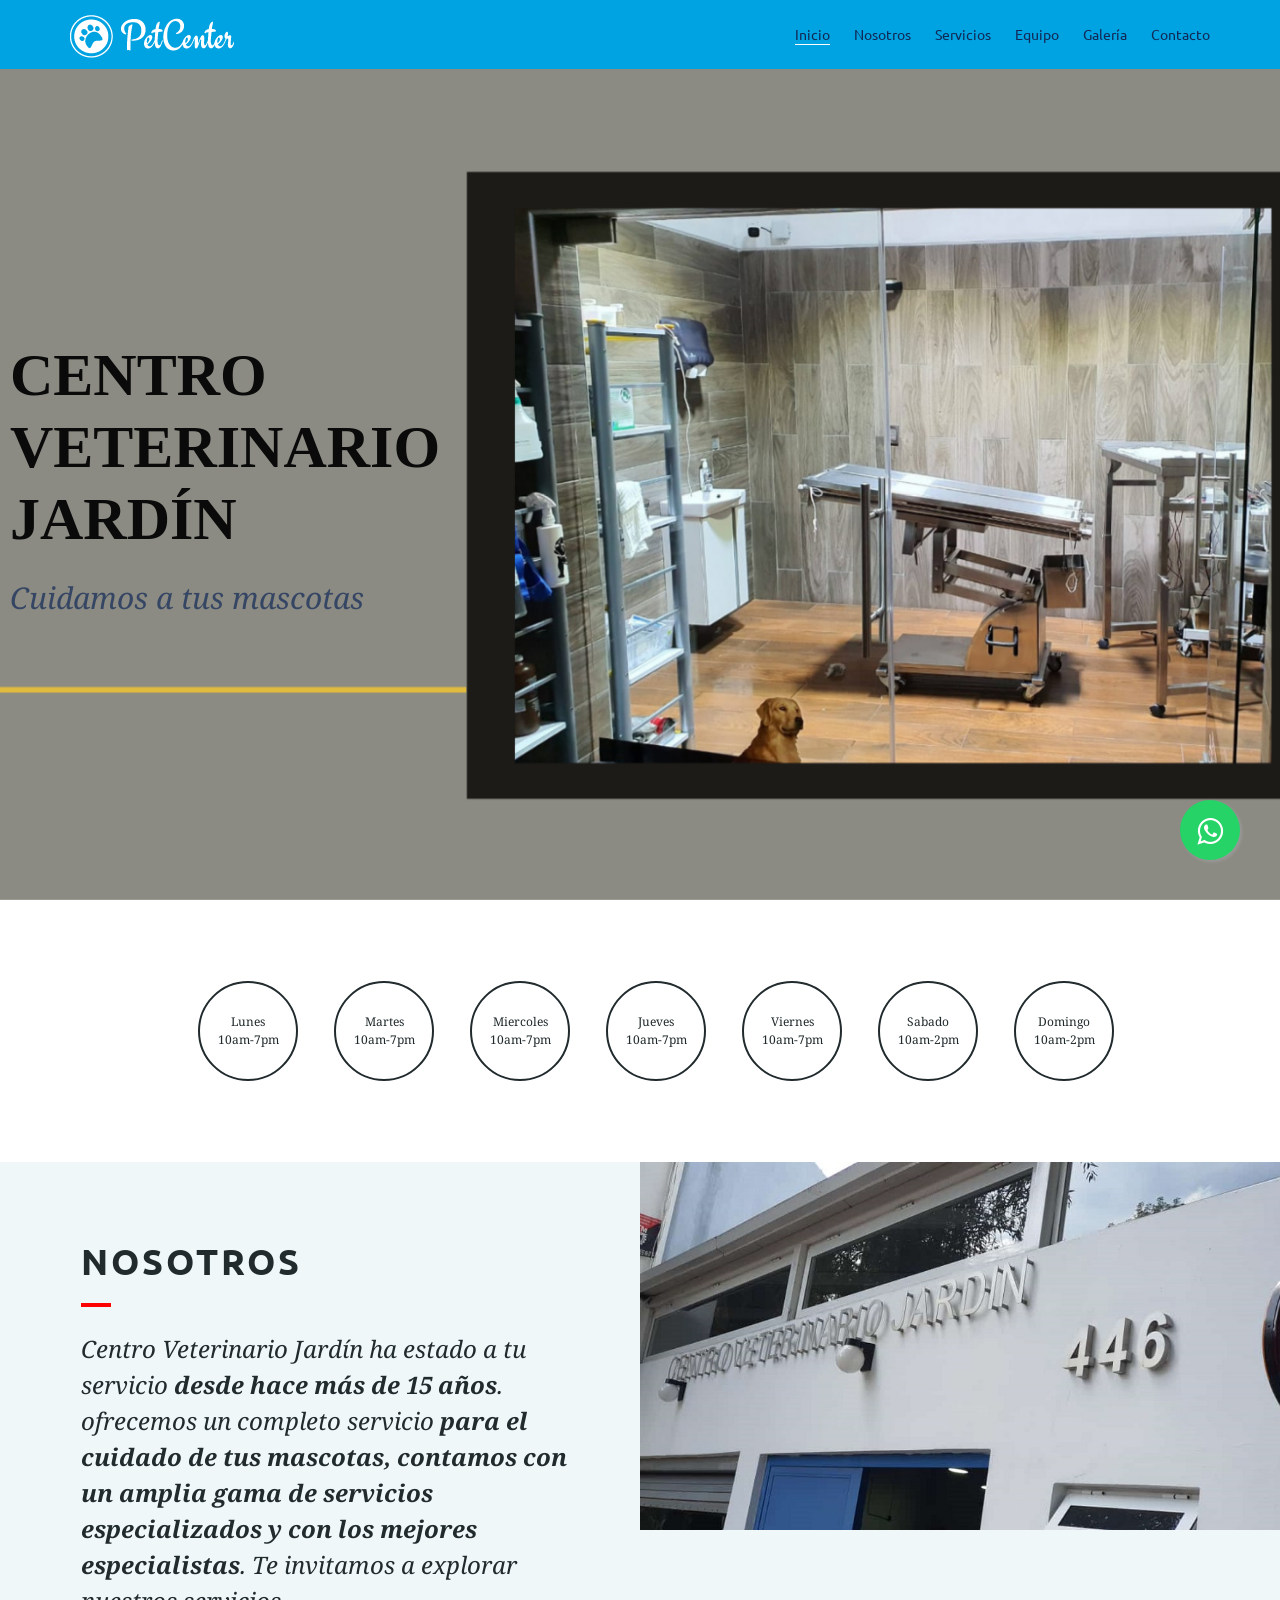
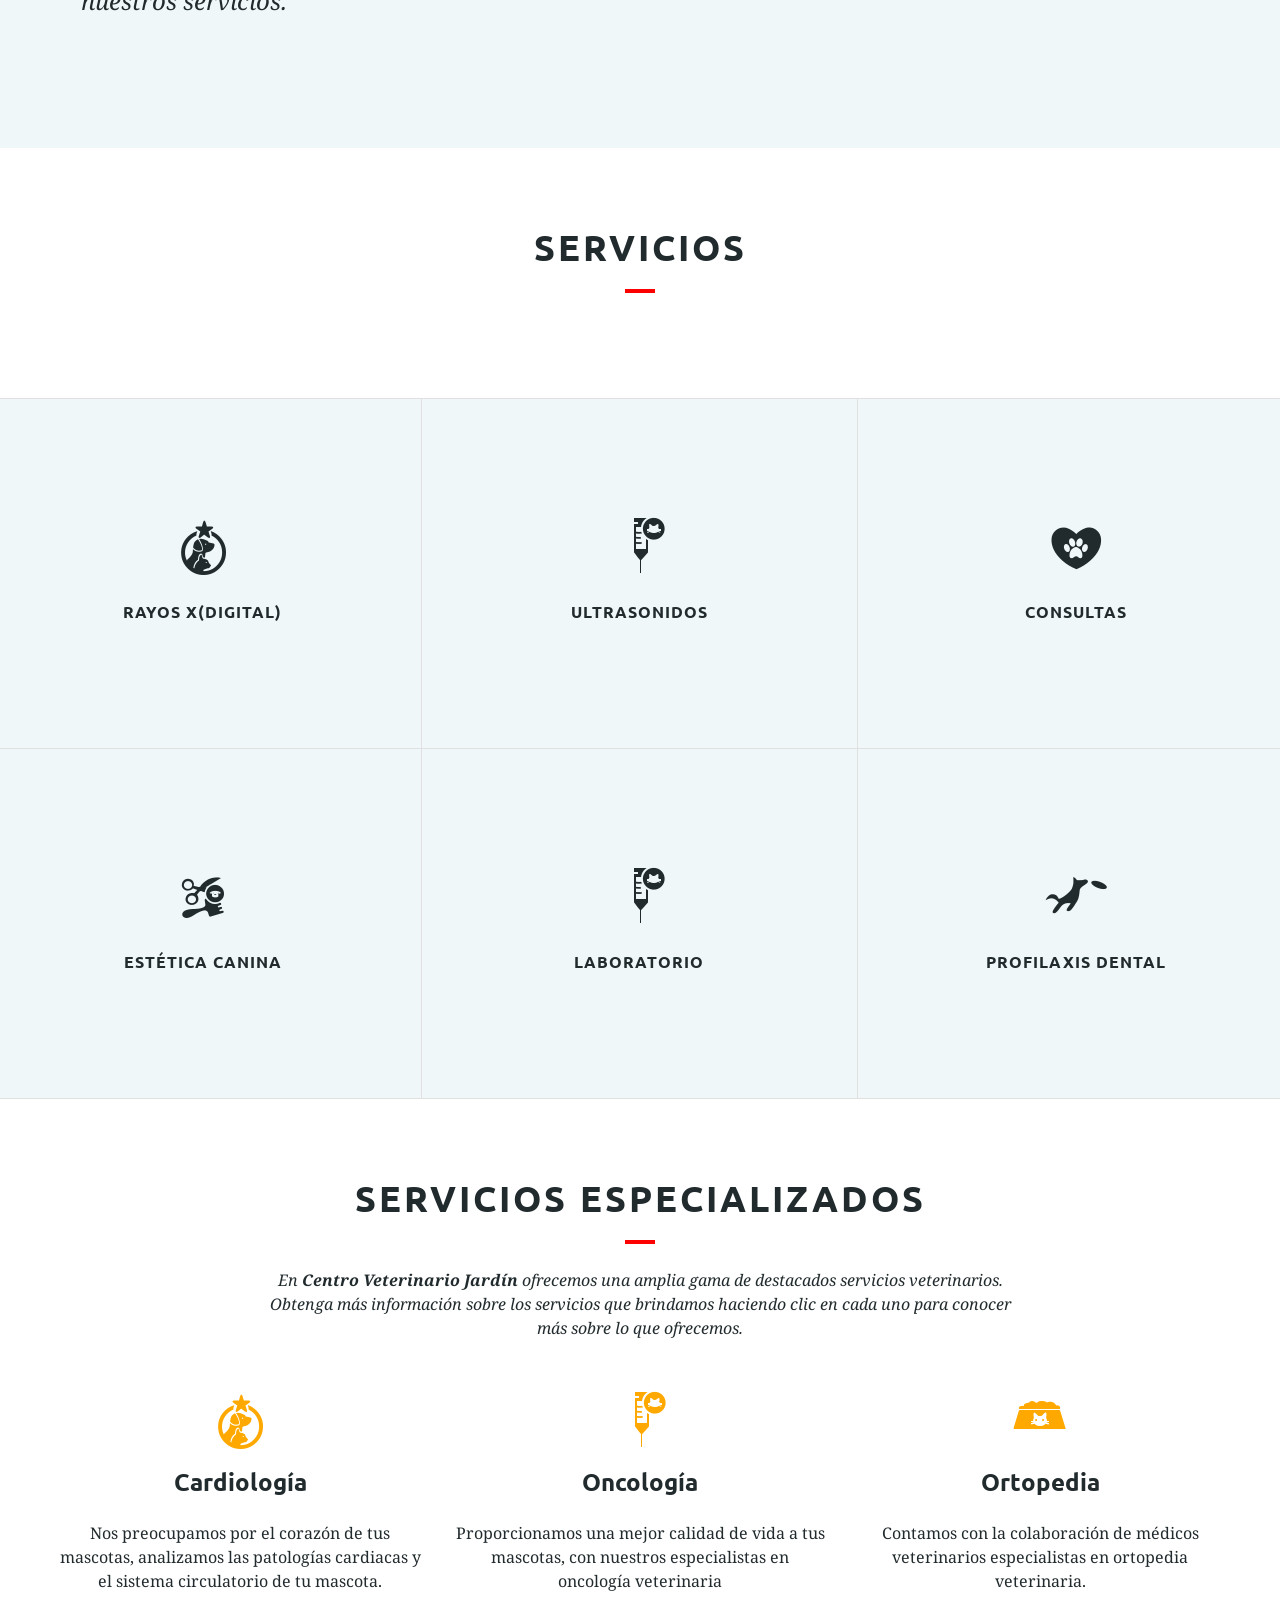
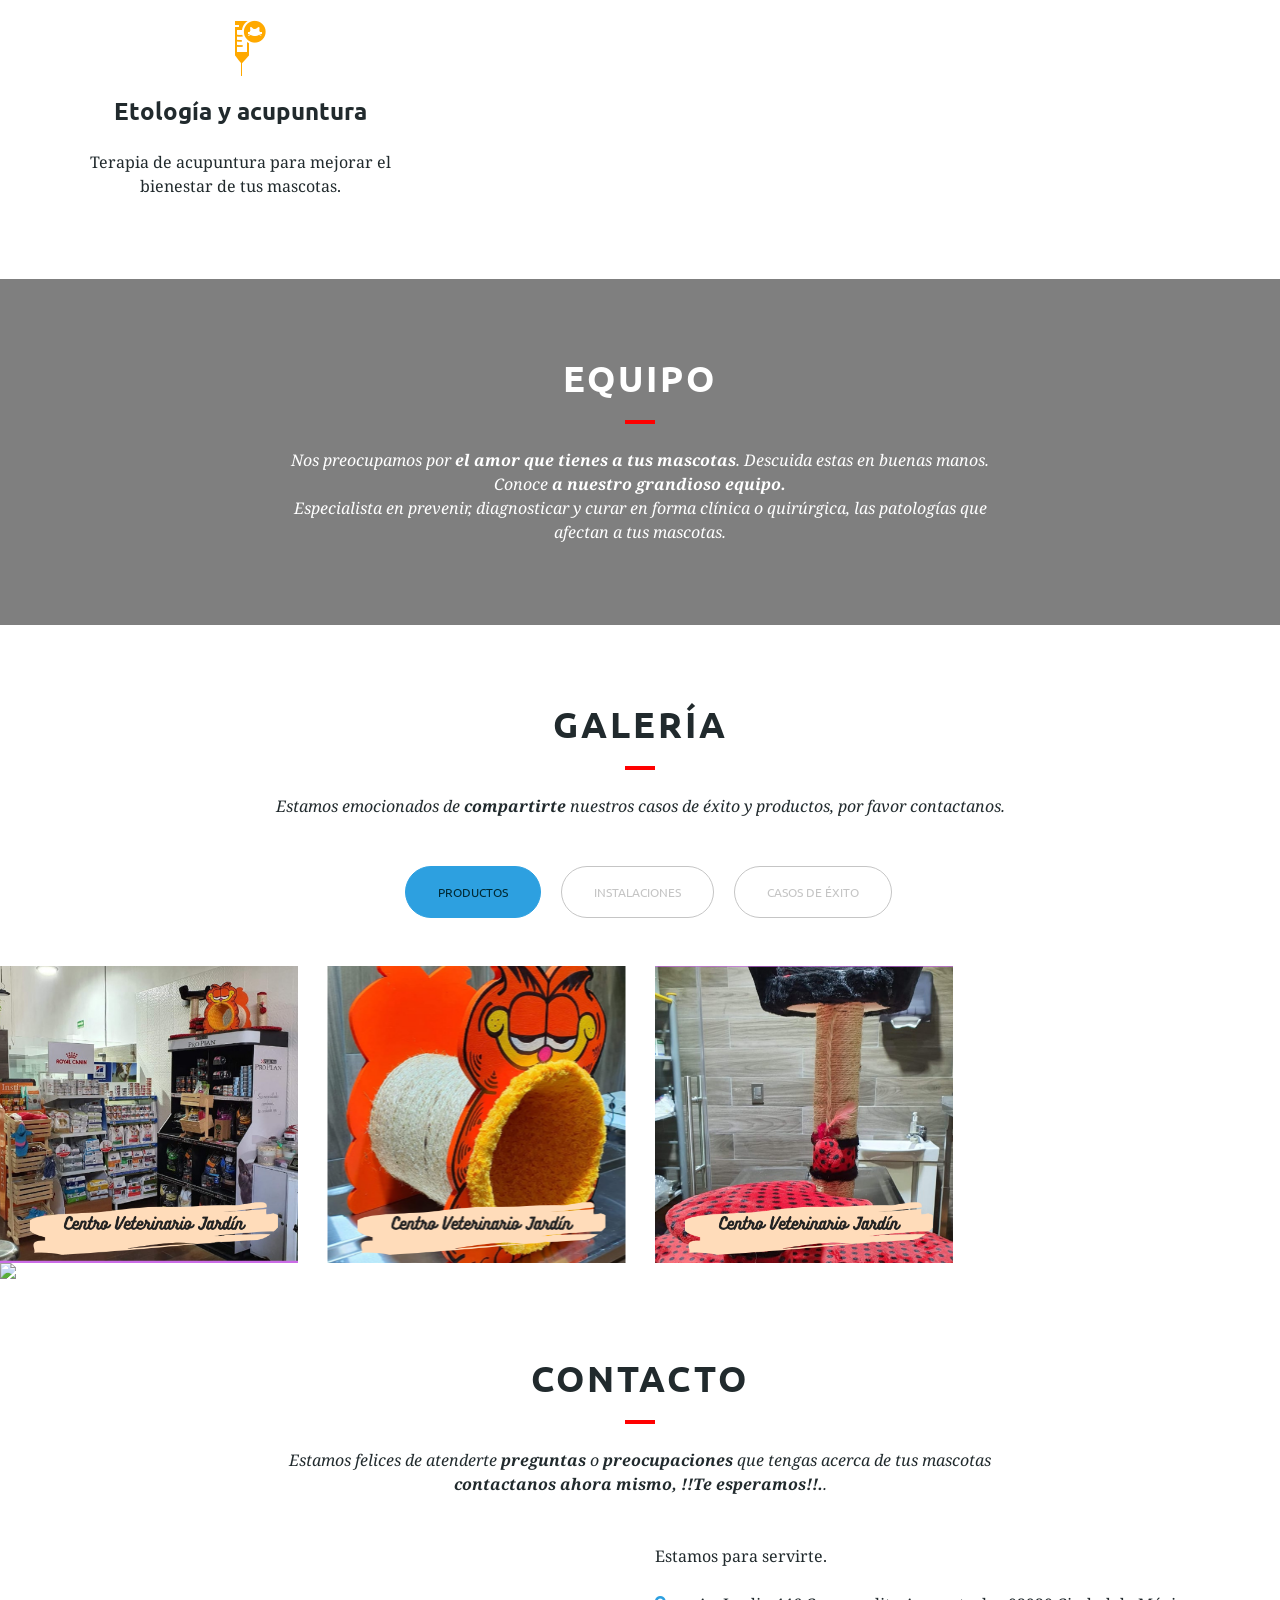
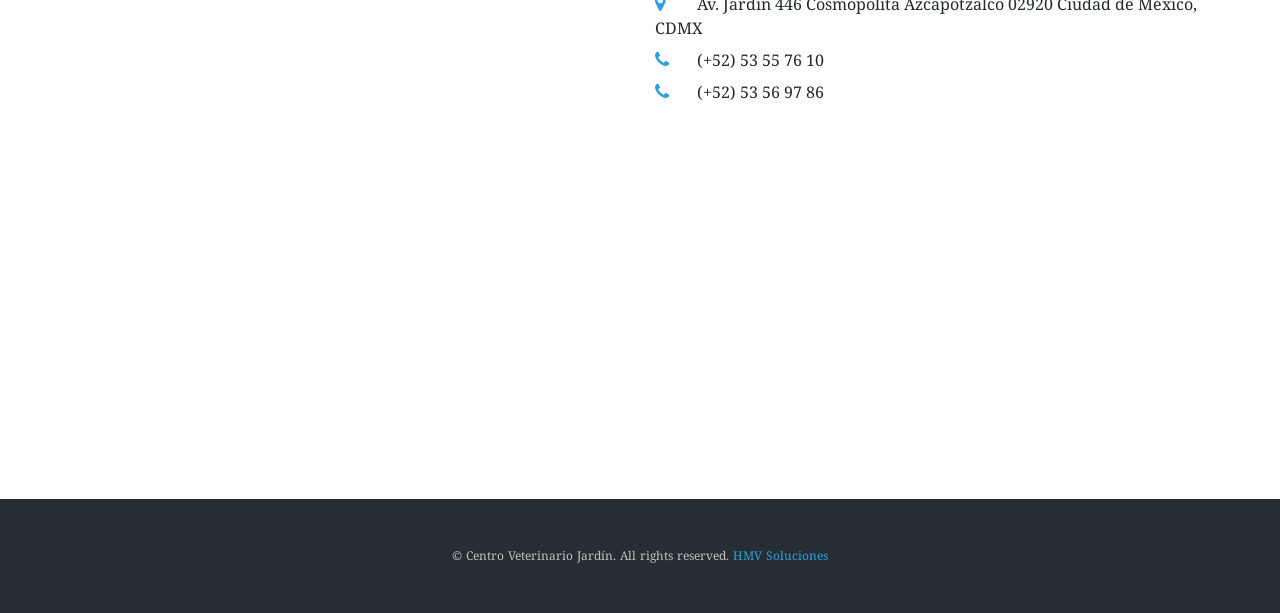
==== index.html @ e228244e "feature" ====
<!DOCTYPE html>
<!--[if lt IE 7 ]><html class="ie ie6" lang="en"> <![endif]-->
<!--[if IE 7 ]><html class="ie ie7" lang="en"> <![endif]-->
<!--[if IE 8 ]><html class="ie ie8" lang="en"> <![endif]-->
<!--[if (gte IE 9)|!(IE)]><!-->
<html lang="es-MX">
<!--<![endif]-->

<head>
  <meta http-equiv="content-type" content="text/html; charset=UTF-8">
  <meta charset="utf-8">

  <title>Centro Veterinario Jard&iacute;n</title>

  <meta name="viewport" content="width=device-width, initial-scale=1.0">

  <!-- HTML5 shim, for IE6-8 support of HTML5 elements -->
  <!--[if lt IE 9]> <script src="http://html5shim.googlecode.com/svn/trunk/html5.js"></script> <![endif]-->

  <link href='http://fonts.googleapis.com/css?family=Ubuntu:300,400,700%7CDroid+Serif:400,400italic,700,700italic'
    rel='stylesheet' type='text/css'>

  <!-- Favicons -->
  <link rel="shortcut icon" href="images/favicon.ico">

  <link rel="stylesheet" href="css/bootstrap/css/bootstrap.min.css" type="text/css" media="all" />
  <link rel="stylesheet" href="http://maxcdn.bootstrapcdn.com/font-awesome/4.2.0/css/font-awesome.min.css">
  <link rel="stylesheet" href="css/flaticons/flaticon.css" type="text/css" media="all" />
  <link rel="stylesheet" href="js/prettyphoto/css/prettyPhoto.css" type="text/css" media="all" />
  <link rel="stylesheet" href="style.css" type="text/css" media="all" />
</head>

<body data-offset="100" data-spy="scroll" data-target=".my-nav">

  <section class="petLoading">
    <div class="spinner">
      <h5>Centro Veterinario Jard&iacute;n Loading...</h5>
      <div class="circle-spinner"></div>
    </div>
  </section>

  <header id="top">

    <nav class="navbar navbar-fixed-top" role="navigation">
      <div class="container">
        <div class="row">
          <div class="col-md-12">

            <div class="navbar-header">
              <button type="button" class="navbar-toggle collapsed" data-toggle="collapse"
                data-target="#collapse-navigation">
                <span class="sr-only">Toggle navigation</span>
                <span class="icon-bar"></span>
                <span class="icon-bar"></span>
                <span class="icon-bar"></span>
              </button>
              <span class="logo"><img class="img-responsive" src="images/logo.png" alt="" /></span>
            </div>

            <div class="my-nav collapse navbar-collapse" id="collapse-navigation">
              <ul class="nav menu-nav">
                <li><a href="#top">Inicio</a></li>
                <li><a href="#about">Nosotros</a></li>
                <li><a href="#services">Servicios</a></li>
                <li><a href="#team-alt">Equipo</a></li>
                <li><a href="#gallery">Galer&iacute;a</a></li>
                <li><a href="#contact">Contacto</a></li>                                
              </ul>

            </div><!-- .navbar-collapse -->

          </div><!-- col-md-12 -->
        </div><!-- row -->
      </div><!-- .container -->
    </nav>



    <div class="bkg-overlay"></div>

    <div id="slides">

      <div class="slides-container">
        <img src="images/slides/slide-1.png" alt="" />
        <img src="images/slides/slide-2.png" alt="" />
        <img src="images/slides/slide-3.png" alt="" />
      </div>

    </div>
    <!--slides-->


    <div class="intro-text container">
      <h1>Centro <br />Veterinario<br /> Jard&iacute;n</h1>
      <p style="font-size: 30px; color: #112957;">Cuidamos a tus mascotas</p>
    </div>

  </header>

  <!--schedule start-->
  <section id="schedule">

    <div class="inner-space stack-2">

      <div class="container">
        <div class="row">
          <div class="col-md-12">

            <ul class="days-open">
              <li class="btn-circle"><span>Lunes <br /> 10am-7pm</span></li>
              <li class="btn-circle"><span>Martes <br /> 10am-7pm</span></li>
              <li class="btn-circle"><span>Miercoles <br /> 10am-7pm</span></li>
              <li class="btn-circle"><span>Jueves <br /> 10am-7pm</span></li>
              <li class="btn-circle"><span>Viernes <br /> 10am-7pm</span></li>
              <li class="btn-circle"><span>Sabado <br /> 10am-2pm</span></li>
              <li class="btn-circle"><span>Domingo <br /> 10am-2pm</span></li>
            </ul>

          </div><!-- col-md-12 -->
        </div><!-- row -->
      </div><!-- container -->

    </div> <!-- inner-space -->

  </section>
  <!--schedule end-->

  <!--about start-->
  <section id="about">

    <div class="row">
      <div class="col-lg-6">

        <div class="about-inner">

          <h2 class="section-title margin-24b">Nosotros</h2>

          <p class="f-italic24 margin-48b">Centro Veterinario Jard&iacute;n ha estado a tu servicio <strong>desde hace m&aacute;s de 15 a&ntilde;os</strong>. ofrecemos un completo servicio
             <strong>para el cuidado de tus mascotas, contamos con un amplia gama de servicios especializados</strong> 
              <strong>y con los mejores especialistas</strong>. Te invitamos a explorar nuestros servicios. </p>

          <p></p>

        </div>
        <!--inner-container-->


      </div><!-- col-lg-6 -->

      <div class="col-lg-6">

        <div class="row">

          <div class="col-md-6 col-lg-12 no-padding">

            <figure class="feature">

              <img class="img-responsive" src="images/features/feature.jpg" alt="" />

            </figure>

          </div>


        </div><!-- row -->

      </div><!-- col-lg-6 -->

    </div><!-- row -->


  </section>
  <!--about end-->

  <!--quote-1 start-->
  <section id="quote-1">

    <div class="container">
      <div class="row">
        <div class="col-md-12">

          <div class="inner-space">

            <h2 class="section-title margin-24b">Servicios</h2>            

          </div> <!-- inner-space -->

        </div><!-- col-md-12 -->
      </div><!-- row -->
    </div><!-- container -->

  </section>
  <!--quote-1 end-->

  <!--services start-->
  <section id="services">

    <div class="row">
      <div class="col-md-4">

        <a href="rayosx-modal.html" data-toggle="modal" data-target="#myModal">

          <div class="service">

            <i class="picons flaticon-pets3"></i>

            <h5>Rayos X(digital)</h5>

            <p class="service-desc">Examen no invasivo que nos ayuda a diagnosticar mejor a tu mascota.</p>

          </div>
        </a>



      </div><!-- col-md-4 -->

      <div class="col-md-4">
        

        <a href="ultrasonidos-modal.html" data-toggle="modal" data-target="#myModal">
          <div class="service">

            <i class="picons flaticon-syringe18"></i>

            <h5>Ultrasonidos</h5>

            <p class="service-desc">Disagnosticamos a tus mascotas con equipo de alta calidad.</p>

          </div>
        </a>

        

      </div><!-- col-md-4 -->

      <div class="col-md-4">
        
        <a href="consultas-modal.html" data-toggle="modal" data-target="#myModal">
          <div class="service">

            <i class="picons flaticon-love42"></i>

            <h5>Consultas</h5>

            <p class="service-desc">Te asesoramos en el cuidado, nutrici&oacute;n y patolog&iacute;as de tu mascota.</p>

          </div>
          </a>
        

      </div><!-- col-md-4 -->

    </div><!-- row -->

    <div class="row">
      <div class="col-md-4">        

        <a href="estetica-modal.html" data-toggle="modal" data-target="#myModal">
          <div class="service">

            <i class="picons flaticon-comb12"></i>

            <h5>Est&eacute;tica Canina</h5>

            <p class="service-desc">Somos la mejor opci&oacute;n de dise&ntilde;o de imagen, belleza, higiene, salud para tus mascotas.</p>

          </div>        
        </a>
      </div><!-- col-md-4 -->

      <div class="col-md-4">        

        <a href="laboratorio-modal.html" data-toggle="modal" data-target="#myModal">
          <div class="service">

            <i class="picons flaticon-syringe18"></i>

            <h5>Laboratorio</h5>

            <p class="service-desc">Estudios de laboratorio disponibles para tu mascota.</p>

          </div>

        </a>

      </div><!-- col-md-4 -->

      <div class="col-md-4">        

        <a href="profilaxis-modal.html" data-toggle="modal" data-target="#myModal">
          <div class="service">

            <i class="picons flaticon-dog33"></i>

            <h5>Profilaxis dental</h5>

            <p class="service-desc">Atenci&oacute;n especializada para los dientes de tus.</p>

          </div>
        </a>

      </div><!-- col-md-4 -->

    </div><!-- row -->


  </section>
  <!--services end-->

  <!--services start-->
  <section id="services-alt2">

    <div class="inner-space">

      <div class="container">

        <div class="row">
          <div class="col-md-8 col-md-offset-2">

            <h2 class="section-title margin-24b">Servicios especializados</h2>

            <div class="section-heading-text margin-24b">
              En <strong>Centro Veterinario Jard&iacute;n</strong> ofrecemos una amplia gama 
              de destacados servicios veterinarios. Obtenga más información sobre los servicios que brindamos haciendo
               clic en cada uno para conocer más sobre lo que ofrecemos.                
          </div><!-- col-md-8 -->
        </div><!-- row -->

        <div class="row">

          <div class="col-md-4">

            <div class="service-alt margin-24t">

              <i class="picons flaticon-pets3"></i>

              <h4>Cardiolog&iacute;a</h4>

              <p>Nos preocupamos por el coraz&oacute;n de tus mascotas, analizamos las patolog&iacute;as cardiacas y el sistema circulatorio de tu mascota.</p>
              
            </div><!-- services-alt -->

          </div><!-- col-md-4 -->

          <div class="col-md-4">

            <div class="service-alt margin-24t">

              <i class="picons flaticon-syringe18"></i>

              <h4>Oncolog&iacute;a</h4>

              <p>Proporcionamos una mejor calidad de vida a tus mascotas, con nuestros especialistas en oncolog&iacute;a veterinaria</p>


            </div><!-- services-alt -->

          </div><!-- col-md-4 -->

          <div class="col-md-4">

            <div class="service-alt margin-24t">

              <i class="picons flaticon-cat44"></i>

              <h4>Ortopedia</h4>

              <p>Contamos con la colaboraci&oacute;n de m&eacute;dicos veterinarios especialistas en ortopedia veterinaria.</p>

              
            </div><!-- services-alt -->

          </div><!-- col-md-4 -->
          <div class="col-md-4">

            <div class="service-alt margin-24t">

              <i class="picons flaticon-syringe18"></i>

              <h4>Etolog&iacute;a y acupuntura</h4>

              <p>Terapia de acupuntura para mejorar el bienestar de tus mascotas. </p>

            </div><!-- services-alt -->

          </div><!-- col-md-4 -->

        </div><!-- row -->
        


      </div><!-- container -->

    </div>
    <!--inner-space-->

  </section>
  <!--services-alt2 end-->

  <!--team-alt start-->
  <section id="team-alt" class="parallax">

    <div class="inner-space stack-2">

      <div class="container">

        <div class="row">
          <div class="col-md-8 col-md-offset-2">

            <h2 class="section-title margin-24b">Equipo</h2>

            <div class="section-heading-text">
              Nos preocupamos por <strong>el amor que tienes a tus mascotas</strong>. Descuida
              estas en buenas manos. Conoce <strong>a nuestro grandioso equipo.</strong>
              <br />
              Especialista en prevenir, diagnosticar y curar en forma cl&iacute;nica o quir&uacute;rgica, 
              las patolog&iacute;as que afectan a tus mascotas.
            </div>


          </div><!-- col-md-8 -->
        </div><!-- row -->        
      </div>
      <!--container-->

    </div>
    <!--inner-space-->

  </section>
  <!--team-alt end-->

  <!--gallery start-->
  <section id="gallery">

    <div class="inner-space-top">

      <div class="container">

        <div class="row">
          <div class="col-md-8 col-md-offset-2">

            <h2 class="section-title margin-24b">Galer&iacute;a</h2>

            <div class="section-heading-text">Estamos emocionados de <strong> compartirte </strong>
              nuestros casos de éxito y productos, por favor contactanos.</div>

          </div><!-- col-md-8 -->
        </div><!-- row -->

      </div><!-- container -->

    </div> <!-- inner-space -->

    <div class="portfolio-holder">
      <ul id="portfolio-filter">
        <li><a id="galleryProducts" class="btn-round current" href="#" data-filter=".productos">Productos</a></li>
        <li><a class="btn-round" href="#" data-filter=".instalaciones">Instalaciones</a></li>
        <li><a class="btn-round" href="#" data-filter=".casosExito">Casos de &eacute;xito</a></li>
      </ul>

      <ul id="portfolio-items" class="row">

        <li class="portfolio-item col-xs-6 col-sm-3 instalaciones">
          <figure class="portfolio-img">
            <a href="images/gallery/instalaciones/img1.png" class="lightbox" data-rel="prettyPhoto[gallery]">
              <div class="portfolio-overlay">
                <div class="portfolio-holder valign">
                  <i class="fa fa-eye"></i>
                  <h5>Instalaciones</h5>
                </div>
              </div>
            </a>
            <img class="img-responsive" src="images/gallery/instalaciones/img1.png" alt="" />
          </figure>
        </li>
        <li class="portfolio-item col-xs-6 col-sm-3 instalaciones">
          <figure class="portfolio-img">
            <a href="images/gallery/instalaciones/img2.png" class="lightbox" data-rel="prettyPhoto[gallery]">
              <div class="portfolio-overlay">
                <div class="portfolio-holder valign">
                  <i class="fa fa-eye"></i>
                  <h5>Instalaciones</h5>
                </div>
              </div>
            </a>
            <img class="img-responsive" src="images/gallery/instalaciones/img2.png" alt="" />
          </figure>
        </li>
        <li class="portfolio-item col-xs-6 col-sm-3 instalaciones">
          <figure class="portfolio-img">
            <a href="images/gallery/instalaciones/img3.png" class="lightbox" data-rel="prettyPhoto[gallery]">
              <div class="portfolio-overlay">
                <div class="portfolio-holder valign">
                  <i class="fa fa-eye"></i>
                  <h5>Instalaciones</h5>
                </div>
              </div>
            </a>
            <img class="img-responsive" src="images/gallery/instalaciones/img3.png" alt="" />
          </figure>
        </li>
        <li class="portfolio-item col-xs-6 col-sm-3 instalaciones">
          <figure class="portfolio-img">
            <a href="images/gallery/instalaciones/img4.png" class="lightbox" data-rel="prettyPhoto[gallery]">
              <div class="portfolio-overlay">
                <div class="portfolio-holder valign">
                  <i class="fa fa-eye"></i>
                  <h5>Instalaciones</h5>
                </div>
              </div>
            </a>
            <img class="img-responsive" src="images/gallery/instalaciones/img4.png" alt="" />
          </figure>
        </li>

        <li class="portfolio-item col-xs-6 col-sm-3 casosExito">
          <figure class="portfolio-img">
            <a href="images/gallery/instalaciones/img1.png" class="lightbox" data-rel="prettyPhoto[gallery]">
              <div class="portfolio-overlay">
                <div class="portfolio-holder valign">
                  <i class="fa fa-eye"></i>
                  <h5>Instalaciones</h5>
                </div>
              </div>
            </a>
            <img class="img-responsive" src="images/gallery/casosExito/img1.png" alt="" />
          </figure>
        </li>
        <li class="portfolio-item col-xs-6 col-sm-3 casosExito">
          <figure class="portfolio-img">
            <a href="images/gallery/instalaciones/img2.png" class="lightbox" data-rel="prettyPhoto[gallery]">
              <div class="portfolio-overlay">
                <div class="portfolio-holder valign">
                  <i class="fa fa-eye"></i>
                  <h5>Instalaciones</h5>
                </div>
              </div>
            </a>
            <img class="img-responsive" src="images/gallery/casosExito/img2.png" alt="" />
          </figure>
        </li>
        <li class="portfolio-item col-xs-6 col-sm-3 casosExito">
          <figure class="portfolio-img">
            <a href="images/gallery/instalaciones/img3.png" class="lightbox" data-rel="prettyPhoto[gallery]">
              <div class="portfolio-overlay">
                <div class="portfolio-holder valign">
                  <i class="fa fa-eye"></i>
                  <h5>Instalaciones</h5>
                </div>
              </div>
            </a>
            <img class="img-responsive" src="images/gallery/casosExito/img3.png" alt="" />
          </figure>
        </li>

        <li class="portfolio-item col-xs-6 col-sm-3 productos">
          <figure class="portfolio-img">
            <a href="images/gallery/productos/producto1.png" class="lightbox" data-rel="prettyPhoto[gallery]">
              <div class="portfolio-overlay">
                <div class="portfolio-holder valign">
                  <i class="fa fa-eye"></i>
                  <h5>Instalaciones</h5>
                </div>
              </div>
            </a>
            <img class="img-responsive" src="images/gallery/productos/producto1.png" alt="" />
          </figure>
        </li>
        <li class="portfolio-item col-xs-6 col-sm-3 productos">
          <figure class="portfolio-img">
            <a href="images/gallery/productos/producto2.png" class="lightbox" data-rel="prettyPhoto[gallery]">
              <div class="portfolio-overlay">
                <div class="portfolio-holder valign">
                  <i class="fa fa-eye"></i>
                  <h5>Instalaciones</h5>
                </div>
              </div>
            </a>
            <img class="img-responsive" src="images/gallery/productos/producto2.png" alt="" />
          </figure>
        </li>
        <li class="portfolio-item col-xs-6 col-sm-3 productos">
          <figure class="portfolio-img">
            <a href="images/gallery/productos/producto3.png" class="lightbox" data-rel="prettyPhoto[gallery]">
              <div class="portfolio-overlay">
                <div class="portfolio-holder valign">
                  <i class="fa fa-eye"></i>
                  <h5>Instalaciones</h5>
                </div>
              </div>
            </a>
            <img class="img-responsive" src="images/gallery/productos/producto3.png" alt="" />
          </figure>
        </li>
        

      </ul>
      <!--end .portfolio-items-->
    </div>
    <!--end portfolio-holder-->

  </section>
  <!--gallery end-->
  <div class="row">
    <div class="col-md-12">
      <img class="img-responsive" src="images/gallery/marcas.png"/>
    </div>    
  </div>
 
  <!--contact start-->
  <section id="contact">

    <div class="inner-space">

      <div class="container">

        <div class="row">
          <div class="col-md-8 col-md-offset-2">

            <h2 class="section-title margin-24b">Contacto</h2>

            <div class="section-heading-text">Estamos felices de atenderte <strong>preguntas</strong> o
              <strong>preocupaciones</strong> que tengas acerca de tus mascotas <strong>contactanos ahora mismo, !!Te esperamos!!.</strong>.</div>

          </div><!-- col-md-8 -->
        </div><!-- row -->

        <div class="row">

          <div class="col-sm-6 margin-48t">

            <div class="gmaps-widget margin-24b">

              <iframe height="450" src="https://www.google.com/maps/embed?pb=!1m18!1m12!1m3!1d3761.603712434571!2d-99.15926182623544!3d19.47264547272423!2m3!1f0!2f0!3f0!3m2!1i1024!2i768!4f13.1!3m3!1m2!1s0x85d1f8f127b39173%3A0x2420c76dc76a94ab!2sAv.%20Jardin%20446%2C%20Cosmopolita%2C%20Azcapotzalco%2C%2002920%20Ciudad%20de%20M%C3%A9xico%2C%20CDMX!5e0!3m2!1ses!2smx!4v1613679943267!5m2!1ses!2smx" width="600" height="450" frameborder="0" style="border:0;" allowfullscreen="" aria-hidden="false" tabindex="0"></iframe>
              <!--<iframe height="450"
                src="https://maps.google.com/maps?f=q&amp;source=s_q&amp;hl=ro&amp;geocode=&amp;q=New+York,+NY,+United+States&amp;aq=3&amp;oq=New+York+&amp;sll=40.765982,-73.974037&amp;sspn=0.104791,0.264187&amp;ie=UTF8&amp;hq=&amp;hnear=New+York,+Manhattan,+New+York&amp;ll=40.714353,-74.005973&amp;spn=0.013109,0.033023&amp;t=m&amp;z=14&amp;output=embed"></iframe>

              -->
            </div>            

          </div><!-- col-sm-6 -->


          <div class="col-sm-6 margin-48t">

            <div id="contact-form-holder">
              <p>Estamos para servirte.</p>

            <ul class="contact-info">
              <li><i class="fa fa-map-marker"></i> Av. Jardin 446 Cosmopolita Azcapotzalco 02920 Ciudad de México, CDMX</li>
              <li><i class="fa fa-phone"></i> (+52) 53 55 76 10 </li>
              <li><i class="fa fa-phone"></i> (+52) 53 56 97 86 </li>
            </ul>
            </div><!-- contact-form-holder-->

            <div id="output-contact"></div>

          </div><!-- col-sm-6 -->

        </div><!-- row -->


      </div><!-- container -->

    </div> <!-- inner-space -->

  </section>
  <!--contact end-->

  <footer class="bkg-repeat">

    <!--
    <ul class="get-social alignc">
      <li><a class="social-twitter" href="#" target="_blank"><i class="fa fa-twitter"></i></a></li>
      <li><a class="social-facebook" href="#" target="_blank"><i class="fa fa-facebook"></i></a></li>
      <li><a class="social-gplus" href="#" target="_blank"><i class="fa fa-google-plus"></i></a></li>
      <li><a class="social-linkedin" href="#" target="_blank"><i class="fa fa-linkedin"></i></a></li>
      <li><a class="social-pinterest" href="#" target="_blank"><i class="fa fa-pinterest"></i></a></li>
      <li><a class="social-youtube" href="#" target="_blank"><i class="fa fa-youtube"></i></a></li>
      <li><a class="social-skype" href="#" target="_blank"><i class="fa fa-skype"></i></a></li>
    </ul>
    -->

    <p class="foo-copyright alignc">&copy; Centro Veterinario Jard&iacute;n. All rights reserved. <a target="_blank" href="http://www.hmvsoluciones.com">HMV Soluciones</a></p>

  </footer>


  <div class="modal fade" id="myModal" tabindex="-1" role="dialog" aria-hidden="true">
    <div class="modal-dialog">
      <div class="modal-content container">

      </div><!-- /.modal-content -->
    </div><!-- /.modal-dialog -->

  </div><!-- /.modal -->


  <link rel="stylesheet" href="https://maxcdn.bootstrapcdn.com/font-awesome/4.5.0/css/font-awesome.min.css">
<a href="https://api.whatsapp.com/send?phone=525554328572&text=Hola%21%20Quisiera%20m%C3%A1s%20informaci%C3%B3n%20para%20hacer%20una%20cita." class="float" target="_blank">
<i class="fa fa-whatsapp my-float"></i>
</a>


  <script type='text/javascript' src='https://ajax.googleapis.com/ajax/libs/jquery/1.11.0/jquery.min.js'></script>
  <script type='text/javascript' src='css/bootstrap/js/bootstrap.min.js'></script>
  <script type='text/javascript' src='js/jquery.easing.min.js'></script>
  <script type='text/javascript' src='js/jquery.superslides.min.js'></script>
  <script type='text/javascript' src='js/jquery.flexslider-min.js'></script>
  <script type='text/javascript' src='js/jquery.isotope.min.js'></script>
  <script type='text/javascript' src='js/prettyphoto/js/jquery.prettyPhoto.js'></script>
  <script type='text/javascript' src='js/jquery.form.min.js'></script>
  <script type='text/javascript' src='js/contactform.js'></script>
  <script type='text/javascript' src='js/init.js'></script>
</body>

</html>
---- css/flaticons/flaticon.css ----
@font-face {
	font-family: "Flaticon";
	src: url("flaticon.eot");
	src: url("flaticon.eot#iefix") format("embedded-opentype"),
	url("flaticon.woff") format("woff"),
	url("flaticon.ttf") format("truetype"),
	url("flaticon.svg") format("svg");
	font-weight: normal;
	font-style: normal;
}
[class^="flaticon-"]:before, [class*=" flaticon-"]:before,
[class^="flaticon-"]:after, [class*=" flaticon-"]:after {   
	font-family: Flaticon;
        font-size: 20px;
font-style: normal;

}.flaticon-cat44:before {
	content: "\e000";
}
.flaticon-cat51:before {
	content: "\e001";
}
.flaticon-comb12:before {
	content: "\e002";
}
.flaticon-dog33:before {
	content: "\e003";
}
.flaticon-dog75:before {
	content: "\e004";
}
.flaticon-lion5:before {
	content: "\e005";
}
.flaticon-love42:before {
	content: "\e006";
}
.flaticon-owl14:before {
	content: "\e007";
}
.flaticon-pets3:before {
	content: "\e008";
}
.flaticon-syringe18:before {
	content: "\e009";
}
---- js/prettyphoto/css/prettyPhoto.css ----
div.pp_default .pp_top,div.pp_default .pp_top .pp_middle,div.pp_default .pp_top .pp_left,div.pp_default .pp_top .pp_right,div.pp_default .pp_bottom,div.pp_default .pp_bottom .pp_left,div.pp_default .pp_bottom .pp_middle,div.pp_default .pp_bottom .pp_right{height:13px}
div.pp_default .pp_top .pp_left{background:url(../images/prettyPhoto/default/sprite.png) -78px -93px no-repeat}
div.pp_default .pp_top .pp_middle{background:url(../images/prettyPhoto/default/sprite_x.png) top left repeat-x}
div.pp_default .pp_top .pp_right{background:url(../images/prettyPhoto/default/sprite.png) -112px -93px no-repeat}
div.pp_default .pp_content .ppt{color:#f8f8f8}
div.pp_default .pp_content_container .pp_left{background:url(../images/prettyPhoto/default/sprite_y.png) -7px 0 repeat-y;padding-left:13px}
div.pp_default .pp_content_container .pp_right{background:url(../images/prettyPhoto/default/sprite_y.png) top right repeat-y;padding-right:13px}
div.pp_default .pp_next:hover{background:url(../images/prettyPhoto/default/sprite_next.png) center right no-repeat;cursor:pointer}
div.pp_default .pp_previous:hover{background:url(../images/prettyPhoto/default/sprite_prev.png) center left no-repeat;cursor:pointer}
div.pp_default .pp_expand{background:url(../images/prettyPhoto/default/sprite.png) 0 -29px no-repeat;cursor:pointer;width:28px;height:28px}
div.pp_default .pp_expand:hover{background:url(../images/prettyPhoto/default/sprite.png) 0 -56px no-repeat;cursor:pointer}
div.pp_default .pp_contract{background:url(../images/prettyPhoto/default/sprite.png) 0 -84px no-repeat;cursor:pointer;width:28px;height:28px}
div.pp_default .pp_contract:hover{background:url(../images/prettyPhoto/default/sprite.png) 0 -113px no-repeat;cursor:pointer}
div.pp_default .pp_close{width:30px;height:30px;background:url(../images/prettyPhoto/default/sprite.png) 2px 1px no-repeat;cursor:pointer}
div.pp_default .pp_gallery ul li a{background:url(../images/prettyPhoto/default/default_thumb.png) center center #f8f8f8;border:1px solid #aaa}
div.pp_default .pp_social{margin-top:7px}
div.pp_default .pp_gallery a.pp_arrow_previous,div.pp_default .pp_gallery a.pp_arrow_next{position:static;left:auto}
div.pp_default .pp_nav .pp_play,div.pp_default .pp_nav .pp_pause{background:url(../images/prettyPhoto/default/sprite.png) -51px 1px no-repeat;height:30px;width:30px}
div.pp_default .pp_nav .pp_pause{background-position:-51px -29px}
div.pp_default a.pp_arrow_previous,div.pp_default a.pp_arrow_next{background:url(../images/prettyPhoto/default/sprite.png) -31px -3px no-repeat;height:20px;width:20px;margin:4px 0 0}
div.pp_default a.pp_arrow_next{left:52px;background-position:-82px -3px}
div.pp_default .pp_content_container .pp_details{margin-top:5px}
div.pp_default .pp_nav{clear:none;height:30px;width:110px;position:relative}
div.pp_default .pp_nav .currentTextHolder{font-family:Georgia;font-style:italic;color:#999;font-size:11px;left:75px;line-height:25px;position:absolute;top:2px;margin:0;padding:0 0 0 10px}
div.pp_default .pp_close:hover,div.pp_default .pp_nav .pp_play:hover,div.pp_default .pp_nav .pp_pause:hover,div.pp_default .pp_arrow_next:hover,div.pp_default .pp_arrow_previous:hover{opacity:0.7}
div.pp_default .pp_description{font-size:11px;font-weight:700;line-height:14px;margin:5px 50px 5px 0}
div.pp_default .pp_bottom .pp_left{background:url(../images/prettyPhoto/default/sprite.png) -78px -127px no-repeat}
div.pp_default .pp_bottom .pp_middle{background:url(../images/prettyPhoto/default/sprite_x.png) bottom left repeat-x}
div.pp_default .pp_bottom .pp_right{background:url(../images/prettyPhoto/default/sprite.png) -112px -127px no-repeat}
div.pp_default .pp_loaderIcon{background:url(../images/prettyPhoto/default/loader.gif) center center no-repeat}
div.light_rounded .pp_top .pp_left{background:url(../images/prettyPhoto/light_rounded/sprite.png) -88px -53px no-repeat}
div.light_rounded .pp_top .pp_right{background:url(../images/prettyPhoto/light_rounded/sprite.png) -110px -53px no-repeat}
div.light_rounded .pp_next:hover{background:url(../images/prettyPhoto/light_rounded/btnNext.png) center right no-repeat;cursor:pointer}
div.light_rounded .pp_previous:hover{background:url(../images/prettyPhoto/light_rounded/btnPrevious.png) center left no-repeat;cursor:pointer}
div.light_rounded .pp_expand{background:url(../images/prettyPhoto/light_rounded/sprite.png) -31px -26px no-repeat;cursor:pointer}
div.light_rounded .pp_expand:hover{background:url(../images/prettyPhoto/light_rounded/sprite.png) -31px -47px no-repeat;cursor:pointer}
div.light_rounded .pp_contract{background:url(../images/prettyPhoto/light_rounded/sprite.png) 0 -26px no-repeat;cursor:pointer}
div.light_rounded .pp_contract:hover{background:url(../images/prettyPhoto/light_rounded/sprite.png) 0 -47px no-repeat;cursor:pointer}
div.light_rounded .pp_close{width:75px;height:22px;background:url(../images/prettyPhoto/light_rounded/sprite.png) -1px -1px no-repeat;cursor:pointer}
div.light_rounded .pp_nav .pp_play{background:url(../images/prettyPhoto/light_rounded/sprite.png) -1px -100px no-repeat;height:15px;width:14px}
div.light_rounded .pp_nav .pp_pause{background:url(../images/prettyPhoto/light_rounded/sprite.png) -24px -100px no-repeat;height:15px;width:14px}
div.light_rounded .pp_arrow_previous{background:url(../images/prettyPhoto/light_rounded/sprite.png) 0 -71px no-repeat}
div.light_rounded .pp_arrow_next{background:url(../images/prettyPhoto/light_rounded/sprite.png) -22px -71px no-repeat}
div.light_rounded .pp_bottom .pp_left{background:url(../images/prettyPhoto/light_rounded/sprite.png) -88px -80px no-repeat}
div.light_rounded .pp_bottom .pp_right{background:url(../images/prettyPhoto/light_rounded/sprite.png) -110px -80px no-repeat}
div.dark_rounded .pp_top .pp_left{background:url(../images/prettyPhoto/dark_rounded/sprite.png) -88px -53px no-repeat}
div.dark_rounded .pp_top .pp_right{background:url(../images/prettyPhoto/dark_rounded/sprite.png) -110px -53px no-repeat}
div.dark_rounded .pp_content_container .pp_left{background:url(../images/prettyPhoto/dark_rounded/contentPattern.png) top left repeat-y}
div.dark_rounded .pp_content_container .pp_right{background:url(../images/prettyPhoto/dark_rounded/contentPattern.png) top right repeat-y}
div.dark_rounded .pp_next:hover{background:url(../images/prettyPhoto/dark_rounded/btnNext.png) center right no-repeat;cursor:pointer}
div.dark_rounded .pp_previous:hover{background:url(../images/prettyPhoto/dark_rounded/btnPrevious.png) center left no-repeat;cursor:pointer}
div.dark_rounded .pp_expand{background:url(../images/prettyPhoto/dark_rounded/sprite.png) -31px -26px no-repeat;cursor:pointer}
div.dark_rounded .pp_expand:hover{background:url(../images/prettyPhoto/dark_rounded/sprite.png) -31px -47px no-repeat;cursor:pointer}
div.dark_rounded .pp_contract{background:url(../images/prettyPhoto/dark_rounded/sprite.png) 0 -26px no-repeat;cursor:pointer}
div.dark_rounded .pp_contract:hover{background:url(../images/prettyPhoto/dark_rounded/sprite.png) 0 -47px no-repeat;cursor:pointer}
div.dark_rounded .pp_close{width:75px;height:22px;background:url(../images/prettyPhoto/dark_rounded/sprite.png) -1px -1px no-repeat;cursor:pointer}
div.dark_rounded .pp_description{margin-right:85px;color:#fff}
div.dark_rounded .pp_nav .pp_play{background:url(../images/prettyPhoto/dark_rounded/sprite.png) -1px -100px no-repeat;height:15px;width:14px}
div.dark_rounded .pp_nav .pp_pause{background:url(../images/prettyPhoto/dark_rounded/sprite.png) -24px -100px no-repeat;height:15px;width:14px}
div.dark_rounded .pp_arrow_previous{background:url(../images/prettyPhoto/dark_rounded/sprite.png) 0 -71px no-repeat}
div.dark_rounded .pp_arrow_next{background:url(../images/prettyPhoto/dark_rounded/sprite.png) -22px -71px no-repeat}
div.dark_rounded .pp_bottom .pp_left{background:url(../images/prettyPhoto/dark_rounded/sprite.png) -88px -80px no-repeat}
div.dark_rounded .pp_bottom .pp_right{background:url(../images/prettyPhoto/dark_rounded/sprite.png) -110px -80px no-repeat}
div.dark_rounded .pp_loaderIcon{background:url(../images/prettyPhoto/dark_rounded/loader.gif) center center no-repeat}
div.dark_square .pp_left,div.dark_square .pp_middle,div.dark_square .pp_right,div.dark_square .pp_content{background:#000}
div.dark_square .pp_description{color:#fff;margin:0 85px 0 0}
div.dark_square .pp_loaderIcon{background:url(../images/prettyPhoto/dark_square/loader.gif) center center no-repeat}
div.dark_square .pp_expand{background:url(../images/prettyPhoto/dark_square/sprite.png) -31px -26px no-repeat;cursor:pointer}
div.dark_square .pp_expand:hover{background:url(../images/prettyPhoto/dark_square/sprite.png) -31px -47px no-repeat;cursor:pointer}
div.dark_square .pp_contract{background:url(../images/prettyPhoto/dark_square/sprite.png) 0 -26px no-repeat;cursor:pointer}
div.dark_square .pp_contract:hover{background:url(../images/prettyPhoto/dark_square/sprite.png) 0 -47px no-repeat;cursor:pointer}
div.dark_square .pp_close{width:75px;height:22px;background:url(../images/prettyPhoto/dark_square/sprite.png) -1px -1px no-repeat;cursor:pointer}
div.dark_square .pp_nav{clear:none}
div.dark_square .pp_nav .pp_play{background:url(../images/prettyPhoto/dark_square/sprite.png) -1px -100px no-repeat;height:15px;width:14px}
div.dark_square .pp_nav .pp_pause{background:url(../images/prettyPhoto/dark_square/sprite.png) -24px -100px no-repeat;height:15px;width:14px}
div.dark_square .pp_arrow_previous{background:url(../images/prettyPhoto/dark_square/sprite.png) 0 -71px no-repeat}
div.dark_square .pp_arrow_next{background:url(../images/prettyPhoto/dark_square/sprite.png) -22px -71px no-repeat}
div.dark_square .pp_next:hover{background:url(../images/prettyPhoto/dark_square/btnNext.png) center right no-repeat;cursor:pointer}
div.dark_square .pp_previous:hover{background:url(../images/prettyPhoto/dark_square/btnPrevious.png) center left no-repeat;cursor:pointer}
div.light_square .pp_expand{background:url(../images/prettyPhoto/light_square/sprite.png) -31px -26px no-repeat;cursor:pointer}
div.light_square .pp_expand:hover{background:url(../images/prettyPhoto/light_square/sprite.png) -31px -47px no-repeat;cursor:pointer}
div.light_square .pp_contract{background:url(../images/prettyPhoto/light_square/sprite.png) 0 -26px no-repeat;cursor:pointer}
div.light_square .pp_contract:hover{background:url(../images/prettyPhoto/light_square/sprite.png) 0 -47px no-repeat;cursor:pointer}
div.light_square .pp_close{width:75px;height:22px;background:url(../images/prettyPhoto/light_square/sprite.png) -1px -1px no-repeat;cursor:pointer}
div.light_square .pp_nav .pp_play{background:url(../images/prettyPhoto/light_square/sprite.png) -1px -100px no-repeat;height:15px;width:14px}
div.light_square .pp_nav .pp_pause{background:url(../images/prettyPhoto/light_square/sprite.png) -24px -100px no-repeat;height:15px;width:14px}
div.light_square .pp_arrow_previous{background:url(../images/prettyPhoto/light_square/sprite.png) 0 -71px no-repeat}
div.light_square .pp_arrow_next{background:url(../images/prettyPhoto/light_square/sprite.png) -22px -71px no-repeat}
div.light_square .pp_next:hover{background:url(../images/prettyPhoto/light_square/btnNext.png) center right no-repeat;cursor:pointer}
div.light_square .pp_previous:hover{background:url(../images/prettyPhoto/light_square/btnPrevious.png) center left no-repeat;cursor:pointer}
div.facebook .pp_top .pp_left{background:url(../images/prettyPhoto/facebook/sprite.png) -88px -53px no-repeat}
div.facebook .pp_top .pp_middle{background:url(../images/prettyPhoto/facebook/contentPatternTop.png) top left repeat-x}
div.facebook .pp_top .pp_right{background:url(../images/prettyPhoto/facebook/sprite.png) -110px -53px no-repeat}
div.facebook .pp_content_container .pp_left{background:url(../images/prettyPhoto/facebook/contentPatternLeft.png) top left repeat-y}
div.facebook .pp_content_container .pp_right{background:url(../images/prettyPhoto/facebook/contentPatternRight.png) top right repeat-y}
div.facebook .pp_expand{background:url(../images/prettyPhoto/facebook/sprite.png) -31px -26px no-repeat;cursor:pointer}
div.facebook .pp_expand:hover{background:url(../images/prettyPhoto/facebook/sprite.png) -31px -47px no-repeat;cursor:pointer}
div.facebook .pp_contract{background:url(../images/prettyPhoto/facebook/sprite.png) 0 -26px no-repeat;cursor:pointer}
div.facebook .pp_contract:hover{background:url(../images/prettyPhoto/facebook/sprite.png) 0 -47px no-repeat;cursor:pointer}
div.facebook .pp_close{width:22px;height:22px;background:url(../images/prettyPhoto/facebook/sprite.png) -1px -1px no-repeat;cursor:pointer}
div.facebook .pp_description{margin:0 37px 0 0}
div.facebook .pp_loaderIcon{background:url(../images/prettyPhoto/facebook/loader.gif) center center no-repeat}
div.facebook .pp_arrow_previous{background:url(../images/prettyPhoto/facebook/sprite.png) 0 -71px no-repeat;height:22px;margin-top:0;width:22px}
div.facebook .pp_arrow_previous.disabled{background-position:0 -96px;cursor:default}
div.facebook .pp_arrow_next{background:url(../images/prettyPhoto/facebook/sprite.png) -32px -71px no-repeat;height:22px;margin-top:0;width:22px}
div.facebook .pp_arrow_next.disabled{background-position:-32px -96px;cursor:default}
div.facebook .pp_nav{margin-top:0}
div.facebook .pp_nav p{font-size:15px;padding:0 3px 0 4px}
div.facebook .pp_nav .pp_play{background:url(../images/prettyPhoto/facebook/sprite.png) -1px -123px no-repeat;height:22px;width:22px}
div.facebook .pp_nav .pp_pause{background:url(../images/prettyPhoto/facebook/sprite.png) -32px -123px no-repeat;height:22px;width:22px}
div.facebook .pp_next:hover{background:url(../images/prettyPhoto/facebook/btnNext.png) center right no-repeat;cursor:pointer}
div.facebook .pp_previous:hover{background:url(../images/prettyPhoto/facebook/btnPrevious.png) center left no-repeat;cursor:pointer}
div.facebook .pp_bottom .pp_left{background:url(../images/prettyPhoto/facebook/sprite.png) -88px -80px no-repeat}
div.facebook .pp_bottom .pp_middle{background:url(../images/prettyPhoto/facebook/contentPatternBottom.png) top left repeat-x}
div.facebook .pp_bottom .pp_right{background:url(../images/prettyPhoto/facebook/sprite.png) -110px -80px no-repeat}
div.pp_pic_holder a:focus{outline:none}
div.pp_overlay{background:#000;display:none;left:0;position:absolute;top:0;width:100%;z-index:9500}
div.pp_pic_holder{display:none;position:absolute;width:100px;z-index:10000}
.pp_content{height:40px;min-width:40px}
* html .pp_content{width:40px}
.pp_content_container{position:relative;text-align:left;width:100%}
.pp_content_container .pp_left{padding-left:20px}
.pp_content_container .pp_right{padding-right:20px}
.pp_content_container .pp_details{float:left;margin:10px 0 2px}
.pp_description{display:none;margin:0}
.pp_social{float:left;margin:0}
.pp_social .facebook{float:left;margin-left:5px;width:55px;overflow:hidden}
.pp_social .twitter{float:left}
.pp_nav{clear:right;float:left;margin:3px 10px 0 0}
.pp_nav p{float:left;white-space:nowrap;margin:2px 4px}
.pp_nav .pp_play,.pp_nav .pp_pause{float:left;margin-right:4px;text-indent:-10000px}
a.pp_arrow_previous,a.pp_arrow_next{display:block;float:left;height:15px;margin-top:3px;overflow:hidden;text-indent:-10000px;width:14px}
.pp_hoverContainer{position:absolute;top:0;width:100%;z-index:2000}
.pp_gallery{display:none;left:50%;margin-top:-50px;position:absolute;z-index:10000}
.pp_gallery div{float:left;overflow:hidden;position:relative}
.pp_gallery ul{float:left;height:35px;position:relative;white-space:nowrap;margin:0 0 0 5px;padding:0}
.pp_gallery ul a{border:1px rgba(0,0,0,0.5) solid;display:block;float:left;height:33px;overflow:hidden}
.pp_gallery ul a img{border:0}
.pp_gallery li{display:block;float:left;margin:0 5px 0 0;padding:0}
.pp_gallery li.default a{background:url(../images/prettyPhoto/facebook/default_thumbnail.gif) 0 0 no-repeat;display:block;height:33px;width:50px}
.pp_gallery .pp_arrow_previous,.pp_gallery .pp_arrow_next{margin-top:7px!important}
a.pp_next{background:url(../images/prettyPhoto/light_rounded/btnNext.png) 10000px 10000px no-repeat;display:block;float:right;height:100%;text-indent:-10000px;width:49%}
a.pp_previous{background:url(../images/prettyPhoto/light_rounded/btnNext.png) 10000px 10000px no-repeat;display:block;float:left;height:100%;text-indent:-10000px;width:49%}
a.pp_expand,a.pp_contract{cursor:pointer;display:none;height:20px;position:absolute;right:30px;text-indent:-10000px;top:10px;width:20px;z-index:20000}
a.pp_close{position:absolute;right:0;top:0;display:block;line-height:22px;text-indent:-10000px}
.pp_loaderIcon{display:block;height:24px;left:50%;position:absolute;top:50%;width:24px;margin:-12px 0 0 -12px}
#pp_full_res{line-height:1!important}
#pp_full_res .pp_inline{text-align:left}
#pp_full_res .pp_inline p{margin:0 0 15px}
div.ppt{color:#fff;display:none;font-size:17px;z-index:9999;margin:0 0 5px 15px}
div.pp_default .pp_content,div.light_rounded .pp_content{background-color:#fff}
div.pp_default #pp_full_res .pp_inline,div.light_rounded .pp_content .ppt,div.light_rounded #pp_full_res .pp_inline,div.light_square .pp_content .ppt,div.light_square #pp_full_res .pp_inline,div.facebook .pp_content .ppt,div.facebook #pp_full_res .pp_inline{color:#000}
div.pp_default .pp_gallery ul li a:hover,div.pp_default .pp_gallery ul li.selected a,.pp_gallery ul a:hover,.pp_gallery li.selected a{border-color:#fff}
div.pp_default .pp_details,div.light_rounded .pp_details,div.dark_rounded .pp_details,div.dark_square .pp_details,div.light_square .pp_details,div.facebook .pp_details{position:relative}
div.light_rounded .pp_top .pp_middle,div.light_rounded .pp_content_container .pp_left,div.light_rounded .pp_content_container .pp_right,div.light_rounded .pp_bottom .pp_middle,div.light_square .pp_left,div.light_square .pp_middle,div.light_square .pp_right,div.light_square .pp_content,div.facebook .pp_content{background:#fff}
div.light_rounded .pp_description,div.light_square .pp_description{margin-right:85px}
div.light_rounded .pp_gallery a.pp_arrow_previous,div.light_rounded .pp_gallery a.pp_arrow_next,div.dark_rounded .pp_gallery a.pp_arrow_previous,div.dark_rounded .pp_gallery a.pp_arrow_next,div.dark_square .pp_gallery a.pp_arrow_previous,div.dark_square .pp_gallery a.pp_arrow_next,div.light_square .pp_gallery a.pp_arrow_previous,div.light_square .pp_gallery a.pp_arrow_next{margin-top:12px!important}
div.light_rounded .pp_arrow_previous.disabled,div.dark_rounded .pp_arrow_previous.disabled,div.dark_square .pp_arrow_previous.disabled,div.light_square .pp_arrow_previous.disabled{background-position:0 -87px;cursor:default}
div.light_rounded .pp_arrow_next.disabled,div.dark_rounded .pp_arrow_next.disabled,div.dark_square .pp_arrow_next.disabled,div.light_square .pp_arrow_next.disabled{background-position:-22px -87px;cursor:default}
div.light_rounded .pp_loaderIcon,div.light_square .pp_loaderIcon{background:url(../images/prettyPhoto/light_rounded/loader.gif) center center no-repeat}
div.dark_rounded .pp_top .pp_middle,div.dark_rounded .pp_content,div.dark_rounded .pp_bottom .pp_middle{background:url(../images/prettyPhoto/dark_rounded/contentPattern.png) top left repeat}
div.dark_rounded .currentTextHolder,div.dark_square .currentTextHolder{color:#c4c4c4}
div.dark_rounded #pp_full_res .pp_inline,div.dark_square #pp_full_res .pp_inline{color:#fff}
.pp_top,.pp_bottom{height:20px;position:relative}
* html .pp_top,* html .pp_bottom{padding:0 20px}
.pp_top .pp_left,.pp_bottom .pp_left{height:20px;left:0;position:absolute;width:20px}
.pp_top .pp_middle,.pp_bottom .pp_middle{height:20px;left:20px;position:absolute;right:20px}
* html .pp_top .pp_middle,* html .pp_bottom .pp_middle{left:0;position:static}
.pp_top .pp_right,.pp_bottom .pp_right{height:20px;left:auto;position:absolute;right:0;top:0;width:20px}
.pp_fade,.pp_gallery li.default a img{display:none}
---- style.css ----
/*************************************

1. MAIN STYLE

 ************************************/

/* RESET STYLES */
*, html, body, div, dl, dt, dd, ul, ol, li, h1, h2, h3, h4, h5, h6, pre, form, label, fieldset, input, p, blockquote, th, td { margin:0; padding:0 }
table { border-collapse:collapse; border-spacing:0 }
fieldset, img { border:0 }
address, caption, cite, code, dfn, em, strong, th, var {font-weight:normal }
caption, th { text-align:left }
h1, h2, h3, h4, h5, h6 {font-weight:normal;}
q:before, q:after { content:'';}
strong { font-weight: bold; }
em { font-style: italic; }
.italic { font-style: italic;}
.aligncenter { display:block; margin:0 auto; }
.alignleft { float:left;}
.alignright { float:right;}
.no-margin{margin:0px !important;}
.no-bottom{margin-bottom:0px;}
.no-padding{padding:0px;}
.column-clear{clear:both;}
div { position:relative; } 
a:active,a:focus{outline: none;
text-decoration:none;}

article, aside, figure, footer, header, hgroup, nav, section {position:relative;}

.inner-space{padding:81px 0;}
.inner-space-2{padding:108px 0;}
.inner-space-top{padding-top:81px;}
.inner-space-bottom{padding-bottom:81px;}
.inner-space-bottom33{padding-bottom:33px;}
.inner-space-bottom51{padding-bottom:51px;}

.stack-2{z-index:2;}

.margin-16t{margin-top:16px;}
.margin-24t{margin-top:24px;}
.margin-24b{margin-bottom:24px;}
.margin-48t{margin-top:48px;}
.margin-48b{margin-bottom:48px;}
.margin-81t{margin-top:81px;}
.margin-81b{margin-bottom:81px;}

.padding-81t{padding-top:81px;}


body{ font-size:16px;
font-family: "Droid Serif", sans-serif;
line-height:1.5;
-webkit-font-smoothing: antialiased;
-webkit-text-size-adjust: 100%;
color:#212A2D;
background:#ffffff;

height: 100%;
    overflow-x: hidden;
    overflow-y: scroll;
    position: relative;
}


*{ 
	-webkit-box-sizing: border-box; /* Safari/Chrome, other WebKit */
	-moz-box-sizing: border-box;    /* Firefox, other Gecko */
	box-sizing: border-box;         /* Opera/IE 8+ */
}

a{color:#2DA0E0;text-decoration:none;}
a:hover{text-decoration:underline;
color:#2DA0E0;
}

	h1 {font-size:48px;}
	h2 {font-size:36px;}
	h3 {font-size:32px;}
	h4 {font-size:24px;}
	h5 {font-size:16px;}
	h6 {font-size:14px;}
	
	h1,h2,h3,h4,h5, h6{font-family: "Ubuntu", sans-serif;
	line-height:1.2;}
	p {font-size:16px;
		line-height:1.5;
		margin: 0 0 24px 0;}

.alignc{text-align:center;}
.none{display:none;}

ul, ol {margin: 0 0 16px 24px;}	

.menu-nav li a, .menu-nav li a:before, .nav-shrink, .img-overlay a .texts, .texts p, .exit-modal i, .btn-simple, .btn-round, .member-img a .member-overlay, .profile-social li a, .portfolio-img a .portfolio-overlay, .pricing-package, .pricing-head, .get-social li a, #submit-contact, .blog-meta li a, .blog-post h2 a, .blog-post h4 a, .btn-more, .tags a, .days-open li, .feature-overlay, .page-numbers, .widget ul li a, .widget_tag_cloud a{

-webkit-backface-visibility: hidden;
-webkit-transition: all 0.3s ease-in-out 0s;
   -moz-transition: all 0.3s ease-in-out 0s;
   -o-transition: all 0.3s ease-in-out 0s;
   -ms-transition: all 0.3s ease-in-out 0s;
   transition: all 0.3s ease-in-out 0s;
   
}

.btn-simple{color:#303030;
text-transform:uppercase;
font-size:12px;
}
.btn-simple:hover{color:#2DA0E0;
text-decoration:none;}

.btn-round{border:1px solid #ffffff;
border-radius:100px;
color:#ffffff;
padding:16px 32px;
text-transform:uppercase;
font-size:12px;
display:inline-block;
font-family:"Ubuntu", sans-serif;
}

.btn-round:hover{background:#ffffff;
color:#757575;
text-decoration:none;}

.btn-blue{border:1px solid #2DA0E0;
background:#2DA0E0;
}
.btn-blue:hover{color:#ffffff;
border:1px solid #007FB7;
background:#007FB7;}

.for-w-bkg{border: 1px solid #c5c5c5;
    color: #c5c5c5;}
.for-w-bkg:hover{
background:#2DA0E0;
    border: 1px solid #2DA0E0;
    color: #ffffff;
}

.list-items{list-style:none;margin-left:0;}
.list-items li{margin-bottom:5px;}
.list-items li:last-child{margin-bottom:0px;}
.list-items li:before{font-family: FontAwesome;
	content: "\f00c";
    display: inline-block;
    padding-right: 8px;}

/***** LOADING WINDOW ******/
.petLoading{  height: 100%;
  width: 100%;
  display: table;
  background-color: #2DA0E0;
  position: fixed;  
  z-index: 1040;
}

.petLoading .spinner {
  margin: 100px auto 0;
  text-align: center;
  display: table-cell;
  vertical-align: middle;
  color: #002933;;
	text-transform:uppercase;
}

@keyframes move {
  to { left: 50%; }
}

@-webkit-keyframes move {
  to { left: 50%; }
}

@keyframes cover {
  from, 49.9% { z-index: 1; }
  50.1%, to { z-index: 0; }
}

@-webkit-keyframes cover {
  from, 49.9% { z-index: 1; }
  50.1%, to { z-index: 0; }
}

.circle-spinner {
  width: 20px;
  height: 20px;
  position: relative;
  margin: 20px auto;
}

.circle-spinner:before,
.circle-spinner:after {
  content: '';
  position: absolute;
  left: 0;
  width: 100%;
  height: 100%;
  border-radius: 50%;
  animation:
    move ease-in-out 1s infinite alternate,
    cover 2s infinite reverse;
  -webkit-animation:
    move ease-in-out 1s infinite alternate,
    cover 2s infinite reverse;
}

.circle-spinner:before {
  background: #ffffff;
  animation-direction: alternate-reverse, normal; 
  -webkit-animation-direction: alternate-reverse, normal; 
}

.circle-spinner:after {
  background: #303030;
}


/***** END LOADING WINDOW ******/

/***** MODAL WINDOW ******/

.modal{background:rgba(45,160,224,0.97);}
.modal-dialog{width:auto;
margin:0;}

.modal.fade .modal-dialog, .modal.in .modal-dialog {transform: none;}

.modal-backdrop.in{opacity:0;}

#myModal .modal-content {
    border: 0;
    border-radius: 0;
    box-shadow: none;
    padding: 81px 0;
	background:none;
	color:#ffffff;
}

.modal-title{margin-bottom:16px;
font-weight:700;}

.exit-modal{
font-size:48px;
text-align:right;
line-height: 1;
margin-bottom:24px;}

.exit-modal i{cursor:pointer;}

.exit-modal i:hover{
-webkit-transform:rotate(180deg);
   -moz-transform: rotate(180deg);
   -o-transform:  rotate(180deg);
   -ms-transform:rotate(180deg);
   transform: rotate(180deg);
}

/***** END MODAL WINDOW ******/


/*************************************

2. NAVIGATION

 ************************************/
 
.nav-shrink{background:rgba(0,163,255,1);
padding-bottom:16px;}

.navbar-header{z-index:2;}
 
.logo{display:inline-block;
 margin-top:12px;}
 
 .menu-nav{font-size:0;
text-align:right;
margin-top:24px;}
.menu-nav li{display:inline-block;
font-family:"Ubuntu", sans-serif;
font-size:14px;
margin-left:24px;
position:relative;}

.menu-nav > li{padding-bottom: 12px;}

.menu-nav li a{color:#112957;
padding:0;}
.menu-nav li a:hover, .menu-nav li a:focus{background:none;}

.menu-nav > li a:before, .menu-nav > li.active a:before{
bottom: 0px;
    content: "";
    height: 1px;
    left: 0px;
	right: 0px;
    position: absolute;
background:#ffffff;
opacity:0;

-webkit-transform:translate(0px, -10px);
   -moz-transform: translate(0px,-10px);
   -o-transform:  translate(0px, -10px);
   -ms-transform: translate(0px, -10px);
   transform: translate(0px, -10px);
}
.menu-nav > li a:hover:before, .menu-nav > li.active a:before, .menu-nav > li.current_page_item a:before{
opacity:1;
-webkit-transform:translate(0px, 0px);
   -moz-transform: translate(0px,0px);
   -o-transform:  translate(0px, 0px);
   -ms-transform: translate(0px, 0px);
   transform: translate(0px, 0px);
}

.menu-nav ul {display: none;
margin: 0;
padding: 0;
width: 150px;
position: absolute;
top: 30px;
left: -16px;
text-align:left;
background:#2A97D3;
}

.menu-nav ul li {display:block;
background:none;
margin:0;
}
.menu-nav ul li a {display:block;
 color:#ffffff;
 padding:8px 0 8px 16px;
 
}
.menu-nav ul li a:hover {text-decoration:none;}
.menu-nav ul li:hover {background:#ffffff;}
.menu-nav ul li:hover > a {color:#2A97D3;}

.menu-nav li:hover > ul{ display: block;}

.menu-nav li .sub-menu li a:before{display:none;}

.navbar li ul ul { left: 100%; top: 0px; }

.navbar-toggle{margin-top:24px;
margin-right:0;
padding:0;}
.navbar-toggle .icon-bar{background:#ffffff;}

/*************************************

3. INTRO

 ************************************/
 
#slides{margin:0 auto !important;}
.bkg-overlay {
    background: rgba(0, 0, 0, 0);
    width: 100%;
    height: 100%;
	  position: absolute;
    left: 0;
    top: 0;
    z-index: 10;
}

.intro-text{
    left: 10px;
    padding: 24px 0;
    position: absolute;
    /*right: 0;*/
    text-align: left;
    top: 35%;
    z-index: 11;
	margin-left:auto;
	margin-right:auto;	
	width:580px; 
}
.intro-text h1{font-weight:700;
font-size:24px;
text-transform:uppercase;
margin-bottom:20px;
font-size: 60px; 
color: #0a0a0a; 
font-family: Book Antiqua,Palatino,Palatino Linotype,Palatino LT STD,Georgia,serif; 
}

.intro-text p{font-size:16px;
font-style:italic;
opacity:0.7;}

.intro-feature{padding:0;}
.intro-feature img{width:100%;}

.img-overlay{display:block;
overflow:hidden;
position:relative;
}
 
.img-overlay a .texts{
   height: 100%;
       width: 100%;
      position: absolute;
      text-align: center;
      z-index: 2;
	  background:rgba(0,0,0,0.2);
	  color:#ffffff;
}

.img-overlay:hover a .texts{background:rgba(0,0,0,0.5);}


.texts span{
    display: block;
    font-size: 12px;
	text-transform:uppercase;
	margin-top:16px;}

.texts h3{margin-top:16px;
text-transform:uppercase;
font-size:32px;}

.texts p{position:absolute;
left:0;
right:0;
bottom:0;
font-size:12px;
text-transform:uppercase;
opacity:0;
margin:0;}

.img-overlay:hover a .texts p{bottom:16px;
opacity:1;
}


/*************************************

4. SECTIONS COMMON STYLES

************************************/

.parallax, .no-parallax{
  background-repeat: no-repeat;
  background-position: center center !important;
background-attachment: fixed;
  -webkit-background-size: cover;
  -moz-background-size: cover;
  -o-background-size: cover;
  background-size: cover;
}

.no-parallax{background-attachment: scroll;}

.bkg-repeat{background-repeat: repeat;
background-position: center center !important;
background-attachment: fixed;
}

div p:last-child{margin-bottom: 0;}

.section-title{font-weight:700;
text-transform:uppercase;
text-align:center;
letter-spacing: 3px;
line-height:1;
}

.section-title:after {
    background:#FF0000;
    content: " ";
    display: block;
    height: 4px;
    margin: 24px auto;
    width: 30px;
	text-align:center;
}

.section-heading-text{text-align:center;
font-style:italic;}

.section-title-small{font-size:24px;
font-weight:700;
text-transform:uppercase;
text-align:center;
letter-spacing: -1px;
line-height:1;
color:#ffffff;}

.small-sub-title{color: #c5c5c5;
    font-size: 14px;
    font-weight: 400;
    line-height: 1;
    margin-bottom: 16px;
	text-transform:uppercase;}

.f-italic24{font-size:24px;
font-style:italic;}

.light-text{font-weight:300;
letter-spacing:0.5px;
line-height:1.4;}

.view-more, .user-name{font-family:"Ubuntu", sans-serif;
font-size:10px;
letter-spacing:1px;
text-transform:uppercase;
text-align:right;
margin-top:8px;}

/*************************************

5. SCHEDULE SECTION

************************************/

.days-open{list-style:none;
text-align:center;
margin:0;}
.days-open li{display:inline-block;
margin-left:24px;
margin-top:24px;
font-size:12px;
}

.days-open li:hover{border:2px solid #FFA900;
color:#FFA900;}

.btn-circle{border:2px solid #212A2D;
border-radius: 50%;
    height: 100px;
    padding: 0;
    width: 100px;
	white-space: nowrap;}

.btn-circle:before{
    content: "";
	height:100%;
    display: inline-block;
    position: relative;
    vertical-align: middle;
}

.days-open li span{display:inline-block;
vertical-align: middle;
white-space: normal;}

/*************************************

6. ABOUT SECTION

************************************/

#about{background:#EFF7F9;}
.about-inner{padding:81px 51px 81px 81px;}

.about-inner .section-title{text-align:left;}
.about-inner .section-title:after{margin-left:0;
margin-right:0;}

.feature img{width:100%;}

.feature a .feature-overlay{
   height: 100%;
       width: 100%;
	   position: absolute;
      text-align: center;
      z-index: 2;
	  color:#2DA0E0;
	  opacity:0;
}

.feature-overlay .feature-title{top:50%;
position:relative;
margin-top:-30px;
}

.feature:hover a .feature-overlay{background:rgba(45,160,224,0.9);
opacity:1;}

.feature-title h3{margin-bottom:24px;
font-weight:300;}
.feature-title span{font-style:italic;
display:inline-block;
font-size:12px;}

.feature .feature-title h3, .feature a .feature-overlay .feature-title span{
-webkit-transform:translate(0px, 30px);
   -moz-transform: translate(0px,30px);
   -o-transform:  translate(0px, 30px);
   -ms-transform: translate(0px, 30px);
   transform: translate(0px, 30px);
   
   -webkit-backface-visibility: hidden;
-webkit-transition: all 0.3s ease-in-out 0.2s;
   -moz-transition: all 0.3s ease-in-out 0.2s;
   -o-transition: all 0.3s ease-in-out 0.2s;
   -ms-transition: all 0.3s ease-in-out 0.2s;
   transition: all 0.3s ease-in-out 0.2s;
   
   opacity:0;

}
.feature:hover .feature-title h3, .feature:hover a .feature-overlay .feature-title span{

-webkit-transform:translate(0px, 0px);
   -moz-transform: translate(0px,0px);
   -o-transform:  translate(0px, 0px);
   -ms-transform: translate(0px, 0px);
   transform: translate(0px, 0px);
   
   opacity:1;
}

.feature a .feature-overlay .feature-title span{-webkit-transition: all 0.3s ease-in-out 0.4s;
   -moz-transition: all 0.3s ease-in-out 0.4s;
   -o-transition: all 0.3s ease-in-out 0.4s;
   -ms-transition: all 0.3s ease-in-out 0.4s;
   transition: all 0.3s ease-in-out 0.4s;}
   
.feature-title span i{-webkit-transform:translate(0px, 0px);
   -moz-transform: translate(0px,0px);
   -o-transform:  translate(0px, 0px);
   -ms-transform: translate(0px, 0px);
   transform: translate(0px, 0px);
   
   -webkit-backface-visibility: hidden;
-webkit-transition: all 0.3s ease-in-out 0s;
   -moz-transition: all 0.3s ease-in-out 0s;
   -o-transition: all 0.3s ease-in-out 0s;
   -ms-transition: all 0.3s ease-in-out 0s;
   transition: all 0.3s ease-in-out 0s;}   
   
.feature-title span:hover i{-webkit-transform:translate(10px, 0px);
   -moz-transform: translate(10px,0px);
   -o-transform:  translate(10px, 0px);
   -ms-transform: translate(10px, 0px);
   transform: translate(10px, 0px);
   }     

/*************************************

7. SERVICES SECTION

************************************/

#services{border-top:1px solid #e0e0e0;}

#services .col-md-4{padding:0;}

#services a{color:#212a2d;}
#services a:hover{color:#ffffff;
text-decoration:none;}

.service{height:350px;
background:#EFF7F9;
border-right:1px solid #e0e0e0;
border-bottom:1px solid #e0e0e0;
text-align:center;
overflow:hidden;}

.service .picons:before{font-size:64px;
margin-top:115px;
margin-bottom:24px;
display:block;
line-height:1;
}  

.service h5{font-weight:700;
letter-spacing:1px;
text-transform:uppercase;}

.service-desc{max-width:50%;
font-style:italic;
margin-left:auto;
margin-right:auto;
margin-top:140px;
color:#ffffff;
opacity:0;}

.service, .service .picons:before, .service h5{ -webkit-backface-visibility: hidden;
-webkit-transition: all 0.3s ease-in-out 0s;
   -moz-transition: all 0.3s ease-in-out 0s;
   -o-transition: all 0.3s ease-in-out 0s;
   -ms-transition: all 0.3s ease-in-out 0s;
   transition: all 0.3s ease-in-out 0s;}

.service-desc{-webkit-backface-visibility: hidden;
-webkit-transition: all 0.3s ease-in-out 0.1s;
   -moz-transition: all 0.3s ease-in-out 0.1s;
   -o-transition: all 0.3s ease-in-out 0.1s;
   -ms-transition: all 0.3s ease-in-out 0.1s;
   transition: all 0.3s ease-in-out 0.1s;}


.service:hover{background:#2DA0E0; color: #353535;}
.service:hover .service-desc, .service:hover .picons:before, .service:hover h5{color:#353535; }
.service:hover .picons:before{margin-top:54px;}
.service:hover .service-desc{margin-top:32px;
opacity:1;}


.service-alt{text-align:center;}

.service-alt .picons:before{font-size:64px;
line-height:1;
text-align:center;
color:#FFA900;
}  

.service-alt h4{margin:16px 0 24px 0;
font-weight:700;}


#fun-facts{background-image: url("images/bkgs/paws.png");
background-color: #2da0e0;
color:#ffffff;}

.fact{text-align:center;}
.fact h4{font-size:48px;
font-weight:700;}
.fact h5{text-transform:uppercase;
letter-spacing:1px;}

.fact-circle{width:120px;
height:120px;
border-radius:50%;
background:#ffffff;
color:#2da0e0;
margin:0 auto 16px auto;}

.fact-circle .picons{top:20%;
position:relative;}
.fact-circle .picons:before{font-size:48px;}


/*************************************

8. TEAM SECTION

************************************/

.t-member{border:1px solid #e0e0e0;
padding:36px;
margin-top:48px;
}

.team-member img, .profile-icon img{border-radius:50%;}

#team-alt{background-image: url("images/bkgs/team.jpg");
color:#ffffff;}

#team-alt:after {
    background: rgba(0, 0, 0, 0.5);
    content: "";
    height: 100%;
    left: 0;
    position: absolute;
    top: 0;
    width: 100%;
    z-index: 1;
}

.team-member span{display: inline-block;
margin:24px 0 8px 0;}

.team-member span, .team-member p{opacity:0.7;}

.member-img{display:block;
overflow:hidden;
position:relative;
width:250px;
float:left;
margin-right:30px;
border-radius:50%;
}

.member-img-alt{float:none;
margin-right:auto;
margin-left:auto;}

.member-img a .member-overlay{
   height: 100%;
       width: 100%;
	   border-radius:50%;
	   position: absolute;
      text-align: center;
      z-index: 2;
	  color:#ffffff;
	  opacity:0;
}

.member-img:hover a .member-overlay{background:rgba(45,160,224,0.9);
opacity:1;}

.member-overlay h5{top:50%;
position:relative;
font-size:48px;
opacity:0;

   -webkit-backface-visibility: hidden;
-webkit-transition: all 0.3s ease-in-out 0.2s;
   -moz-transition: all 0.3s ease-in-out 0.2s;
   -o-transition: all 0.3s ease-in-out 0.2s;
   -ms-transition: all 0.3s ease-in-out 0.2s;
   transition: all 0.3s ease-in-out 0.2s;
}

.member-img:hover a .member-overlay h5{top:40%;
opacity:1;}

.team-member h4, .member-desc h4{margin-bottom:24px;
font-weight: 700;}

.member-desc .view-more a, .member-desc .view-more a:hover{color:#212a2d;
text-decoration:none;}

.member-desc .view-more i{margin-left:0;
   
   -webkit-backface-visibility: hidden;
-webkit-transition: all 0.3s ease-in-out 0s;
   -moz-transition: all 0.3s ease-in-out 0s;
   -o-transition: all 0.3s ease-in-out 0s;
   -ms-transition: all 0.3s ease-in-out 0s;
   transition: all 0.3s ease-in-out 0s;}   
   
.member-desc .view-more:hover i{margin-left:10px;} 

.mright{float:right;
margin-right:0;
margin-left:30px;}

.mright-desc {text-align:right;}

.profile-icon{float:left;
margin-right:32px;}

.profile-text{overflow:hidden;}

.profile-text .small-sub-title{color:#ffffff;}

.profile-text .info{text-transform:uppercase;
font-size:12px;}

.profile-social{list-style:none;
margin:0;}
.profile-social li{display:inline-block;
margin-top:16px;}

.profile-social li a{color:#ffffff;
text-align:center;
width:40px;
height:40px;
display:inline-block;
line-height:40px;
border-radius:50%;
}

.profile-social li a:hover{color:#2DA0E0;
text-decoration:none;
background:#ffffff;
}



/*************************************

9. GALLERY SECTION

************************************/

.valign{
    top: 50%;
    -webkit-transform: translateY(-50%);
    -ms-transform: translateY(-50%);
    transform: translateY(-50%);
}

#portfolio-filter{list-style:none;
margin:0;
padding:0;}

#portfolio-filter{text-align:center;}

#portfolio-filter li{display:inline-block;
margin-left:16px;}

#portfolio-filter .btn-round{border:1px solid #c5c5c5;
color:#c5c5c5;}

#portfolio-filter .btn-round:hover, #portfolio-filter .current{border:1px solid #2DA0E0;
background:#2DA0E0;
color:#002933;}

#portfolio-items{list-style:none;
margin-bottom:0;}

#portfolio-filter{margin:48px 0;}

.portfolio-item{padding:1; padding-top: 1;}

.portfolio-img{display:block;
overflow:hidden;
position:relative;
}

.portfolio-img img{width:100% !important;}
 
.portfolio-img a .portfolio-overlay{
   height: 100%;
       width: 100%;
	   position: absolute;
      text-align: center;
      z-index: 2;
	  color:#ffffff;
	  opacity:0;
}
.portfolio-overlay .portfolio-holder{height:100px;}

.portfolio-overlay .portfolio-holder i{opacity:0;
font-size:48px;
margin-top:30px;
margin-bottom:8px;
position:relative;
display:block;
}

.portfolio-overlay .portfolio-holder h5{font-weight:700;
letter-spacing: 1px;
text-transform: uppercase;
opacity:0;
margin-top:30px;

}

.portfolio-img:hover a .portfolio-overlay{background:rgba(0,163,255,0.9);
opacity:1;}

.portfolio-img:hover .portfolio-holder i{margin-top:0;
opacity:1;

   -webkit-backface-visibility: hidden;
-webkit-transition: all 0.3s ease-in-out 0.2s;
   -moz-transition: all 0.3s ease-in-out 0.2s;
   -o-transition: all 0.3s ease-in-out 0.2s;
   -ms-transition: all 0.3s ease-in-out 0.2s;
   transition: all 0.3s ease-in-out 0.2s;
}

.portfolio-img:hover .portfolio-holder h5{margin-top:0;
opacity:1;

   -webkit-backface-visibility: hidden;
-webkit-transition: all 0.3s ease-in-out 0.4s;
   -moz-transition: all 0.3s ease-in-out 0.4s;
   -o-transition: all 0.3s ease-in-out 0.4s;
   -ms-transition: all 0.3s ease-in-out 0.4s;
   transition: all 0.3s ease-in-out 0.4s;
}

/**** Isotope Filtering ****/

.isotope-item {
  z-index: 2;
}

.isotope-hidden.isotope-item {
  pointer-events: none;
  z-index: 1;
}

/**** Isotope CSS3 transitions ****/

.isotope,
.isotope .isotope-item {
  -webkit-transition-duration: 0.8s;
     -moz-transition-duration: 0.8s;
      -ms-transition-duration: 0.8s;
       -o-transition-duration: 0.8s;
          transition-duration: 0.8s;
}

.isotope {
  -webkit-transition-property: height, width;
     -moz-transition-property: height, width;
      -ms-transition-property: height, width;
       -o-transition-property: height, width;
          transition-property: height, width;
}

.isotope .isotope-item {
  -webkit-transition-property: -webkit-transform, opacity;
     -moz-transition-property:    -moz-transform, opacity;
      -ms-transition-property:     -ms-transform, opacity;
       -o-transition-property:      -o-transform, opacity;
          transition-property:         transform, opacity;
}

/**** disabling Isotope CSS3 transitions ****/

.isotope.no-transition,
.isotope.no-transition .isotope-item,
.isotope .isotope-item.no-transition {
  -webkit-transition-duration: 0s;
     -moz-transition-duration: 0s;
      -ms-transition-duration: 0s;
       -o-transition-duration: 0s;
          transition-duration: 0s;
}

.isotope-item {
  z-index: 2;
}

.isotope-hidden.isotope-item {
  pointer-events: none;
  z-index: 1;
}

/**** End Isotope Filtering ****/


/*************************************

10. PRICING SECTION

************************************/

.pricing-package{border-radius:5px;
border:1px solid #e9e9e9;
padding-bottom:32px;}
.pricing-package:hover{border-color:#2DA0E0;}
.pricing-package:hover .pricing-head{background:#2DA0E0;
color:#ffffff;}

.pricing-package:hover .btn-round{
background:#2DA0E0;
    border: 1px solid #2DA0E0;
    color: #ffffff;
}

.pricing-content{padding:24px 0;}

.pricing-head{background:#f5f5f5;
border-radius:5px 5px 0px 0px;
color:#303030;
text-align:center;
padding:24px 0;}
.pricing-head h5{text-transform: uppercase;
font-size:24px;
font-weight:700;
letter-spacing:1px;}

.pricing-head h3{font-size: 16px;
    line-height: 1;
    margin-top: 8px;
}

.pricing-head h3 span{ font-size: 72px;
    font-weight: 700;
	vertical-align:sub;
}
	
.pricing-content ul{list-style:none;
margin:24px 0 32px 0;
text-align:center;}

.pricing-content ul li{padding-bottom:16px;}
.pricing-content ul li:last-child{padding-bottom:0px;}

.pricing-content .btn-round{
   border: 1px solid #c5c5c5;
    color: #c5c5c5;
	
}

.pricing-content .btn-round:hover{
background:#2DA0E0;
    border: 1px solid #2DA0E0;
    color: #ffffff;
}	


/*************************************

13. TESTIMONIALS SECTION

************************************/

#testimonials{background-image:url("images/bkgs/paws.png");
background-color: #2da0e0;
color:#ffffff;
}

.flexslider, .flexslider .slides{overflow:hidden;}

.flexslider .slides, .flex-direction-nav{list-style:none; margin:0; padding:0;}

.flexslider .slides > li{display: none; -webkit-backface-visibility: hidden;} /* Hide the slides before the JS is loaded. Avoids image jumping */

.flexslider .slides img{display:block;
width:100%;}

/* Clearfix for the .slides element */
.slides:after {display: block; clear: both; visibility: hidden; line-height: 0; height: 0;}
html[xmlns] .slides {display: block;}
* html .slides {height: 1%;}

.flex-control-nav{margin: 0; padding: 0; list-style: none;}
.flex-control-nav {
	width: 100%;
	text-align: center;
}

.flex-control-nav li {
	display: inline;
	margin: 0 5px;
}

.flex-control-nav li a {background:rgba(255,255,255,0.2);
	border-radius:50%;
	display: inline-block;
	width: 10px;
	height: 10px;
	cursor: pointer;
		
	font: 0/0 a;
	text-shadow: none;
	color: transparent;
}
 
.flex-control-nav li a.flex-active,
.flex-control-nav li a:hover {
	background: #ffffff;
}


.testimonial-desc{font-size:24px;
font-style:italic;
text-align:center;
}
.testimonial-client{color:rgba(255,255,255,0.7);
font-family: "Ubuntu",sans-serif;
font-size: 10px;
letter-spacing: 1px;
margin-top:24px;
margin-bottom:16px;
text-transform:uppercase;
}

/*************************************

14. CONTACT SECTION

************************************/

.comm-field, #msg-contact{width:100%;
padding:16px;
border:1px solid #d9d9d9;
border-radius:5px;
background:#ffffff;
color:#808080;}

#contact-form-holder label{font-weight:400;}

#submit-contact, .btn-more{
   border: 1px solid #d9d9d9;
    color: #808080;
	background:none;
	
}

#submit-contact:hover, .btn-more:hover{
background:#2DA0E0;
    border: 1px solid #2DA0E0;
    color: #ffffff;
}

.contact-btn, .blog-button{text-align:right;}

.output2{border:1px solid #ff5555;
padding:8px;
color:#ff5555;
border-radius:5px;
margin-top:24px;}

.contact-info{list-style:none;
margin:0;}

.contact-info li{margin-bottom:8px;}
.contact-info li i{color:#2DA0E0;
font-size:18px;
margin-right:18px;
width:20px;}

.antispam{ display:none;}


/*flexible embeds*/
.gmaps-widget, .video-widget{
	position: relative;
	padding: 0;
	padding-bottom: 56.25%; /* 16:9 ratio*/
	height: 100%;
	overflow: hidden;
}

.gmaps-widget{height:450px;}

.gmaps-widget iframe, .video-widget iframe{
	position: absolute;
	top: auto;
	left: 0;
	width: 100%;
	height: 100%;
	border:none;
}

/*************************************

15. BLOG SECTION

************************************/

#blog-page{background-image:url("images/bkgs/paws.png");
background-color: #2da0e0;
color:#ffffff;
}

.top-header{padding:108px 0 81px 0;}

.alt-title:after{background:#ffffff;}

.blog-meta{list-style:none;
margin:0;}

.blog-meta li{font-family: "Ubuntu",sans-serif;
font-size:10px;
text-transform:uppercase;
display:inline-block;
margin-right:10px;
color:#808080;
letter-spacing:1px;}

.blog-meta li i{color:#d9d9d9;
padding-right:3px;}

.blog-meta li a{color:#808080;}
.blog-meta li a:hover{color:#2DA0E0;
text-decoration:none;}

.blog-post{padding-bottom:48px;
margin-bottom:48px;
border-bottom:1px solid #d9d9d9;}

.single-article{padding:0;
border:none;
margin-bottom:108px;}

.single-article .blog-meta, .single-article h2{text-align:center;}

.tleft{ text-align:left !important;}

.blog-post h2, .blog-post h4{color:#212a2d;
margin:8px 0 16px 0;}
.blog-post h2 a, .blog-post h4 a{color:#212a2d;}
.blog-post h2 a:hover, .blog-post h4 a:hover{color:#2DA0E0;
text-decoration:none;}

.blog-post img{margin-bottom:24px;}

.tags a{border:1px solid #d9d9d9;
border-radius:100px;
color:#808080;
padding:8px 16px;
letter-spacing:1px;
text-transform:uppercase;
font-size:12px;
display:inline-block;
margin-right:8px;}

.tags a:hover{border:1px solid #2DA0E0;
color:#ffffff;
background:#2DA0E0;
text-decoration:none;}

.single-sub-title{text-transform:uppercase;
margin:81px 0 48px 0;}

.single-sub-title h5{font-weight:700;}

.page-numbers, .page-numbers:hover{
margin: 0 3px;
padding: 5px 14px;
text-decoration:none;
display:inline-block;
border: 1px solid #808080;
color:#808080;
} 
.page-numbers:hover, .current, .current:hover{color:#212a2d;
border: 1px solid #212a2d;}

aside{padding-left:24px;}
aside ul{list-style:none;
margin:0;
padding:0;}
.widget{margin-bottom:48px;}
.widget:last-child{margin-bottom:0;}
.widget ul li{margin-bottom:8px;}
.widget ul li:last-child{margin-bottom:0px;}
.widgettitle{font-weight:700;
letter-spacing:1px;
margin-bottom:24px;
text-transform:uppercase;}

.widget_categories ul li a, .widget_archive ul li a, .widget_recent_entries ul li a{color:#808080;}
.widget_categories ul li a:hover, .widget_archive ul li a:hover, .widget_recent_entries ul li a:hover{color:#212a2d;
text-decoration:none;}

.widget_tag_cloud a{margin:0 8px 8px 0;
padding: 5px 12px;
display:inline-block;
border:1px solid #d9d9d9;
color:#808080;
border-radius:5px;}

.widget_tag_cloud a:hover{ background:#2da0e0;
    border: 1px solid #2da0e0;
    color: #ffffff;
text-decoration:none;}

/**** COMMENTS STYLES*****/
.commentlist { margin: 0 }
.commentlist li { list-style: none; margin: 0;
margin-top:48px;}
.children li.depth-2 { margin: 0 0 0px 63px }
.children li.depth-3 { margin: 0 0 0px 63px }
.children li.depth-4 { margin: 0 0 0px 63px }
.children li.depth-5 { margin: 0 0 0px 63px }
.children li.depth-6 { margin: 0 0 0px 63px }
.children li.depth-7 { margin: 0 0 0px 63px }
.children li.depth-8 { margin: 0 0 0px 63px }
.children li.depth-9 { margin: 0 0 0px 63px }
.children li.depth-10 { margin: 0 0 0px 63px }
.comment-body { margin-bottom: 48px;}
.commentlist li:last-child .comment-body{margin-bottom:0px;}
.comment-details{ position: relative; margin-left: 72px }
.comment-avatar{ position: absolute; left: -72px; top:0 }
.comment-avatar img{ display: block;
border-radius:50%;}
.comment-right{background:#F5F5F5;
padding:16px;}
.comment-right:before{border-color: transparent #f5f5f5 transparent transparent;
    border-style: solid;
    border-width: 10px;
    content: "";
    display: block;
    height: 0;
    left: -20px;
    position: absolute;
    top: 15px;
    width: 0;
    z-index: 0;
}
.comment-author .author a:link, .comment-author .author a:visited {border:none;}
.comment-author cite, .comment-author .author a:link{color:#404040;
font-weight:700;}
.comment-content p:last-child{ margin: 0; }
.comment-date { font-size: 14px; font-weight: normal;
font-style:italic;
margin-bottom:24px;
color:#999999;}
.reply{text-align:right;}
.comment-reply-link{ margin-top: 16px;
text-decoration:none;
font-size:10px;
letter-spacing:1px;
text-transform:uppercase;}
.comment-reply-link, #cancel-comment-reply-link { display: inline-block;border:none; }
.commentlist .children { margin: 0 }
#comments_wrap { margin-top: 16px }
#cancel-comment-reply { float: right; margin-top: 16px; }
.children #commentform textarea { width: 95.6% }

::-webkit-input-placeholder { /* WebKit browsers */

    opacity: 0.7;
}

:-moz-placeholder { /* Mozilla Firefox 4 to 18 */

    opacity: 0.7;
}
::-moz-placeholder { /* Mozilla Firefox 19+ */

    opacity: 0.7;
}
:-ms-input-placeholder { /* Internet Explorer 10+ */

    opacity: 0.7;
}

/**** END COMMENTS STYLES*****/


/*************************************

16. FOOTER

************************************/

footer{background-image: url("images/bkgs/paws.png");
background-color:#252F33;
color:rgba(255,255,255,0.7);
padding:48px 0;}

.foo-copyright{font-size:12px;
margin:0;
word-spacing:1px;}


.get-social{list-style:none;
margin:0 0 48px 0;}
.get-social li{display:inline-block;
margin-top:16px;
margin-left:16px;
font-size:24px;}

.get-social li a{color:#ffffff;
text-align:center;
width:50px;
height:50px;
display:inline-block;
line-height:50px;
border-radius:50%;
}

.social-twitter{background:#29C5F6;}
.social-facebook{background:#6788CE;}
.social-gplus{background:#E75C3C;}
.social-linkedin{background:#3A9BDC;}
.social-pinterest{background:#FE4445;}
.social-youtube{background:#E34040;}
.social-skype{background:#24B4F0;}

.get-social li a:hover{color:#ffffff;
text-decoration:none;
opacity:0.7;
}

.share-links .get-social{margin-top:48px;
text-align:center;}
.share-links .get-social li{font-size:12px;
text-transform:uppercase;}
.share-links .get-social li a{width:auto;
height:auto;
line-height:1;
border-radius:5px;
padding:16px 32px;
letter-spacing:1px;}

	
/*************************************

MEDIA QUERIES

************************************/


@media (min-width: 1200px) {

.days-open li{margin-left:32px;
margin-top: 0px;}

.texts span{margin-top:48px;}

.texts h3{margin-top:48px;
font-size:36px;}

.img-overlay:hover a .texts p{bottom:48px;}

.share-links .get-social li{margin-top:0;}

}

@media (min-width: 768px) and (max-width: 979px) {

.texts span{margin-top:16px;}

.texts h3{margin-top:16px;
font-size:22px;}

.img-overlay:hover a .texts p{display:none;}

.fact{margin:24px 0;}


}


@media (max-width: 767px) {
  .intro-text h1{
    color: whitesmoke;
  }

.parallax{background-attachment: scroll !important;}

.navbar-collapse{border:none;
box-shadow:none;
padding-left:0;}
.menu-nav{text-align:left;
margin-left:0;}

.menu-nav li{display:block;
margin:0;
padding:0;
font-size:16px;
}
.menu-nav > li > a{padding:8px 0 8px 16px; background-color: #2DA0E0;}
.menu-nav > li:hover > a {background-color: #ebbab7;;
}
.menu-nav > li a:before{display:none;}

.menu-nav ul {display: block;
margin:8px 0 0 0;
padding: 0;
position: relative;
top:0;
left:0;
width:100%;
background:none;
}

.menu-nav ul li {display:block;
margin:0;
padding:0 0 0 24px;
font-size:14px;
}
.menu-nav ul li a{padding-left:16px;}

.menu-nav ul li:hover{background:none;}
.menu-nav ul li:hover > a{background:#2A97D3;}
.menu-nav ul li:hover > a{color:#ffffff;}

.navbar li ul ul {
    left: 0;
    top: 0;
}

#myModal .modal-content {padding: 24px 0;}

.days-open li{margin-left:16px;}

.fact{margin:24px 0;}

.member-img, .mright{float:none;
margin-right:auto;
margin-left:auto;
margin-bottom:24px;
}

.member-desc, .mright-desc {text-align:center;}

.profile-icon{float:none;
margin-right:0;
margin-bottom:24px;}

.profile-icon img{margin-left:auto;
margin-right:auto;}

.profile-text .col-sm-4 { margin-bottom: 24px;}


/*comments*/
	.children { margin: 32px 0 0; }
	.children li.depth-2,
	.children li.depth-3,
	.children li.depth-4,
	.children li.depth-5,
	.children li.depth-6,
	.children li.depth-7,
	.children li.depth-8,
	.children li.depth-9,
	.children li.depth-10 { margin: 0 }

}

@media (max-width: 568px) {
  .intro-text h1{
    color: whitesmoke;
    font-size: 30px;
  }
.intro-text{top:25%;
width:auto;}

.days-open li{margin-left:8px;}

.section-title{font-size:36px;}
.section-title-small, .modal-title{font-size:32px;}
.testimonial-desc{font-size:16px;}
#portfolio-filter li{margin-bottom:16px;}

.light-text{font-size:24px;}

.service-desc {max-width: 80%;}

}

@media (max-width: 480px) {
  .intro-text h1{
    color: whitesmoke;
    font-size: 30px;
  }

.member-img{width:240px;
height:240px;
}

.portfolio-overlay .portfolio-holder i{font-size:32px;}
.portfolio-overlay .portfolio-holder h5{font-size:14px;}

.about-inner { padding: 15px; }

.f-italic24 { font-size: 16px; }

.feature-title h3 { font-size: 16px; }


}

@media (max-width: 320px) {

  .intro-text h1{
    color: #d9d9d9;
    font-size: 30px;
  }

.texts h3{font-size:18px;}

.img-overlay:hover a .texts p{display:none;}


}

/*BTN WHATSAP*/
.float{
	position:fixed;
	width:60px;
	height:60px;
	bottom:40px;
	right:40px;
	background-color:#25d366;
	color:#FFF;
	border-radius:50px;
	text-align:center;
  font-size:30px;
	box-shadow: 2px 2px 3px #999;
  z-index:100;
}
.float:hover {
	text-decoration: none;
	color: #25d366;
  background-color:#fff;
}

.my-float{
	margin-top:16px;
}

.navbar-fixed-top {
  background: #00A3E1 !important;
}
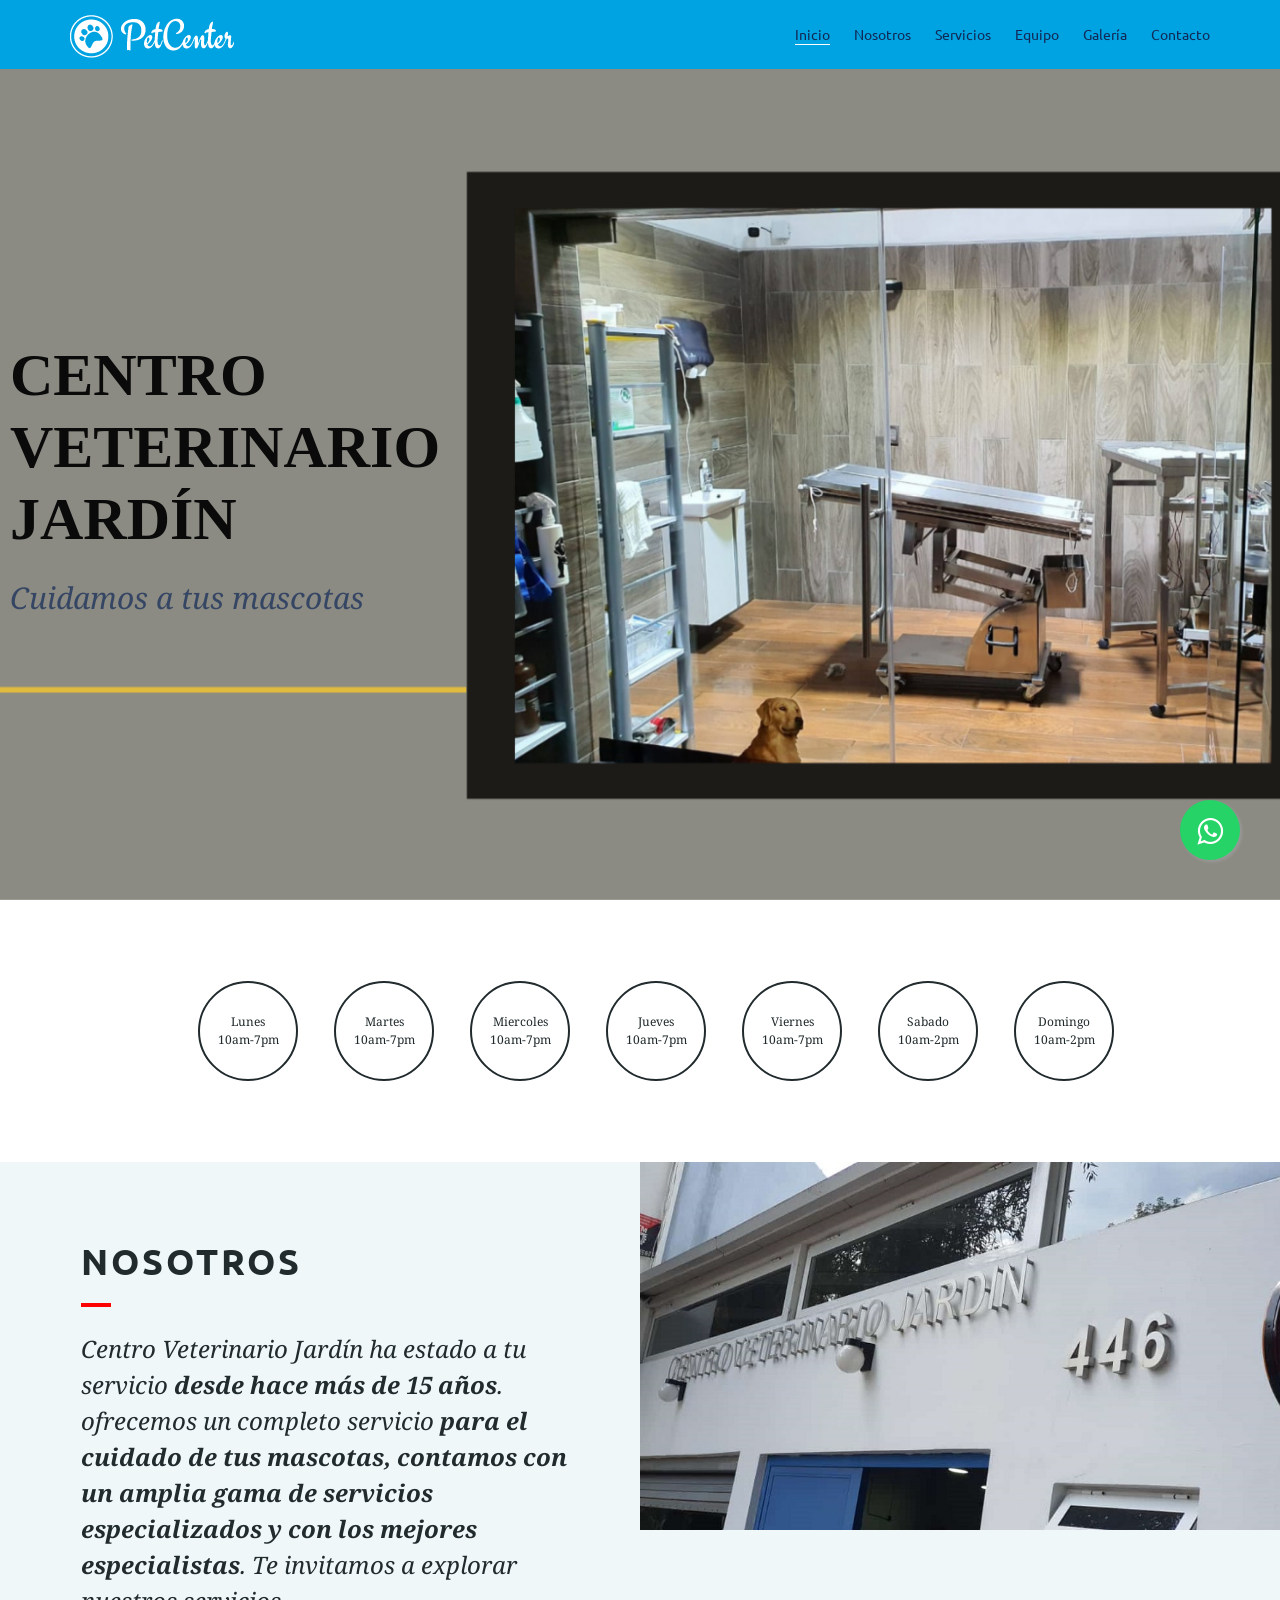
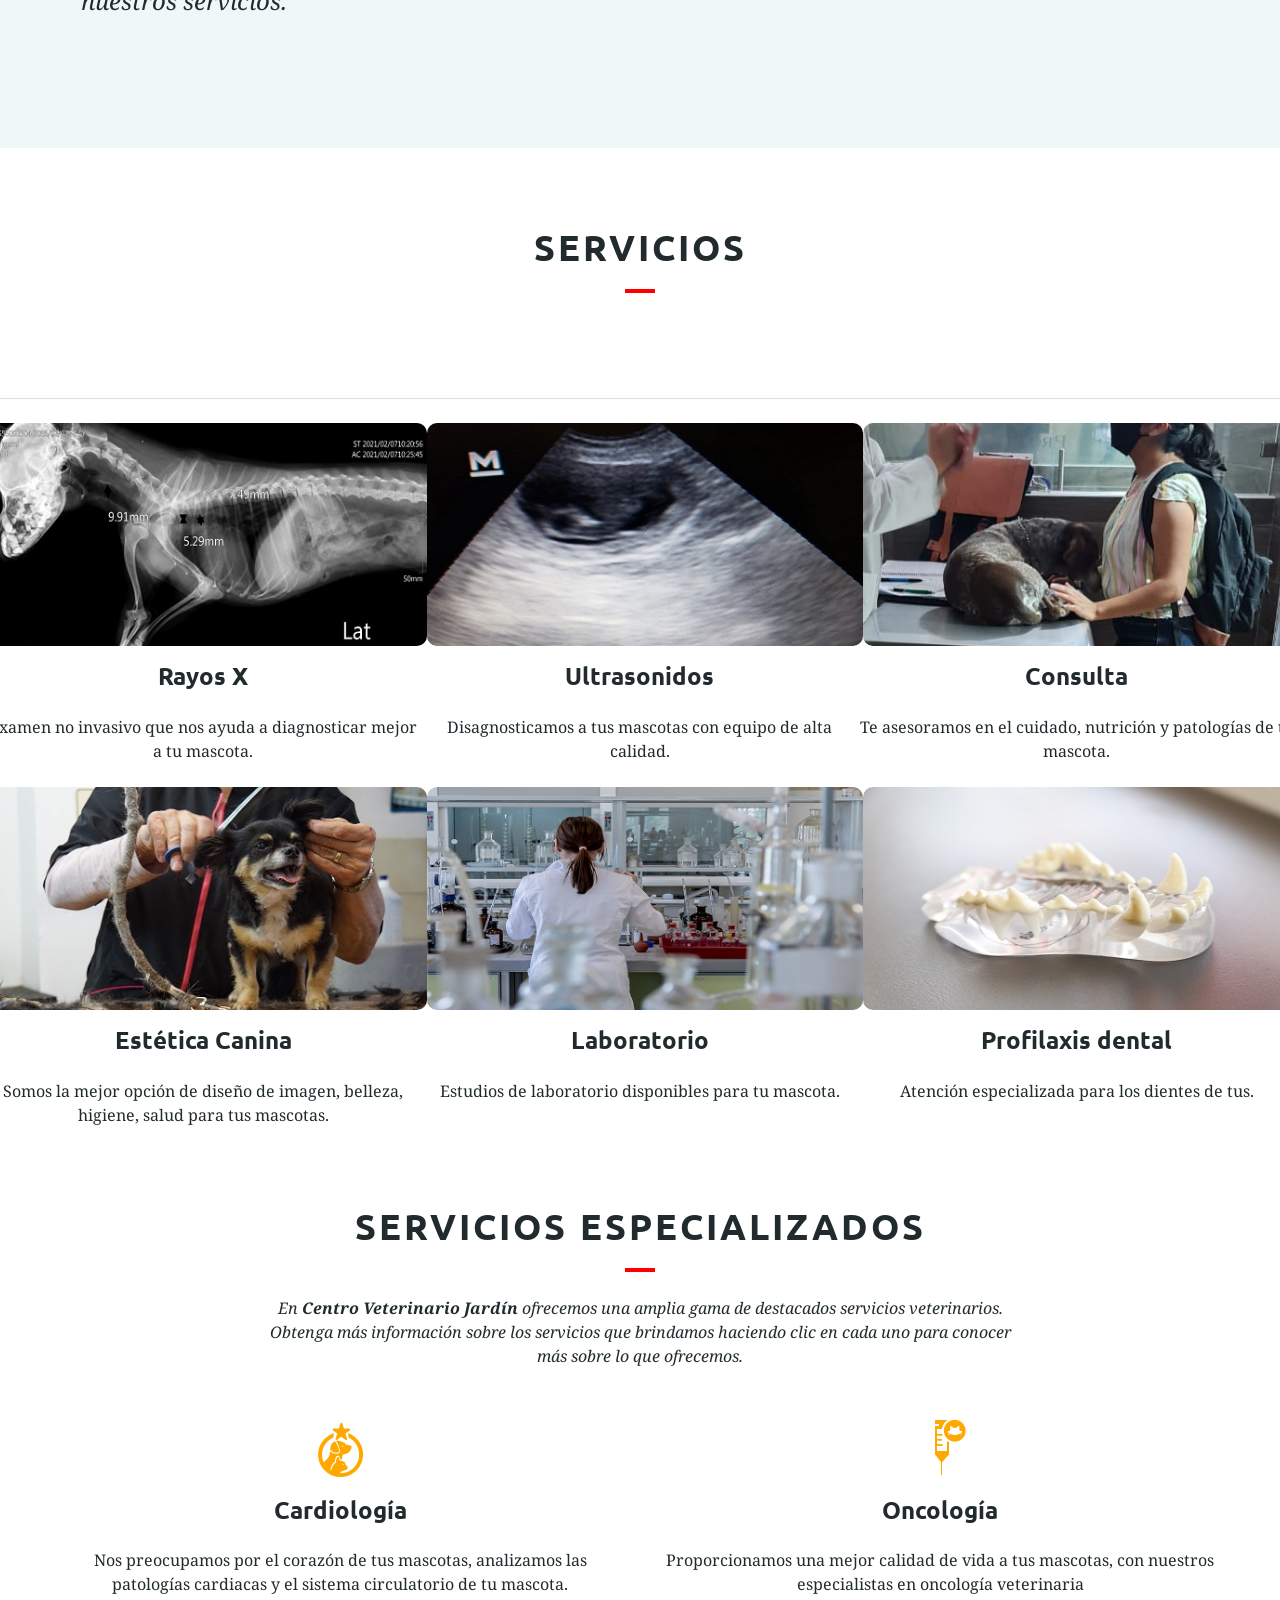
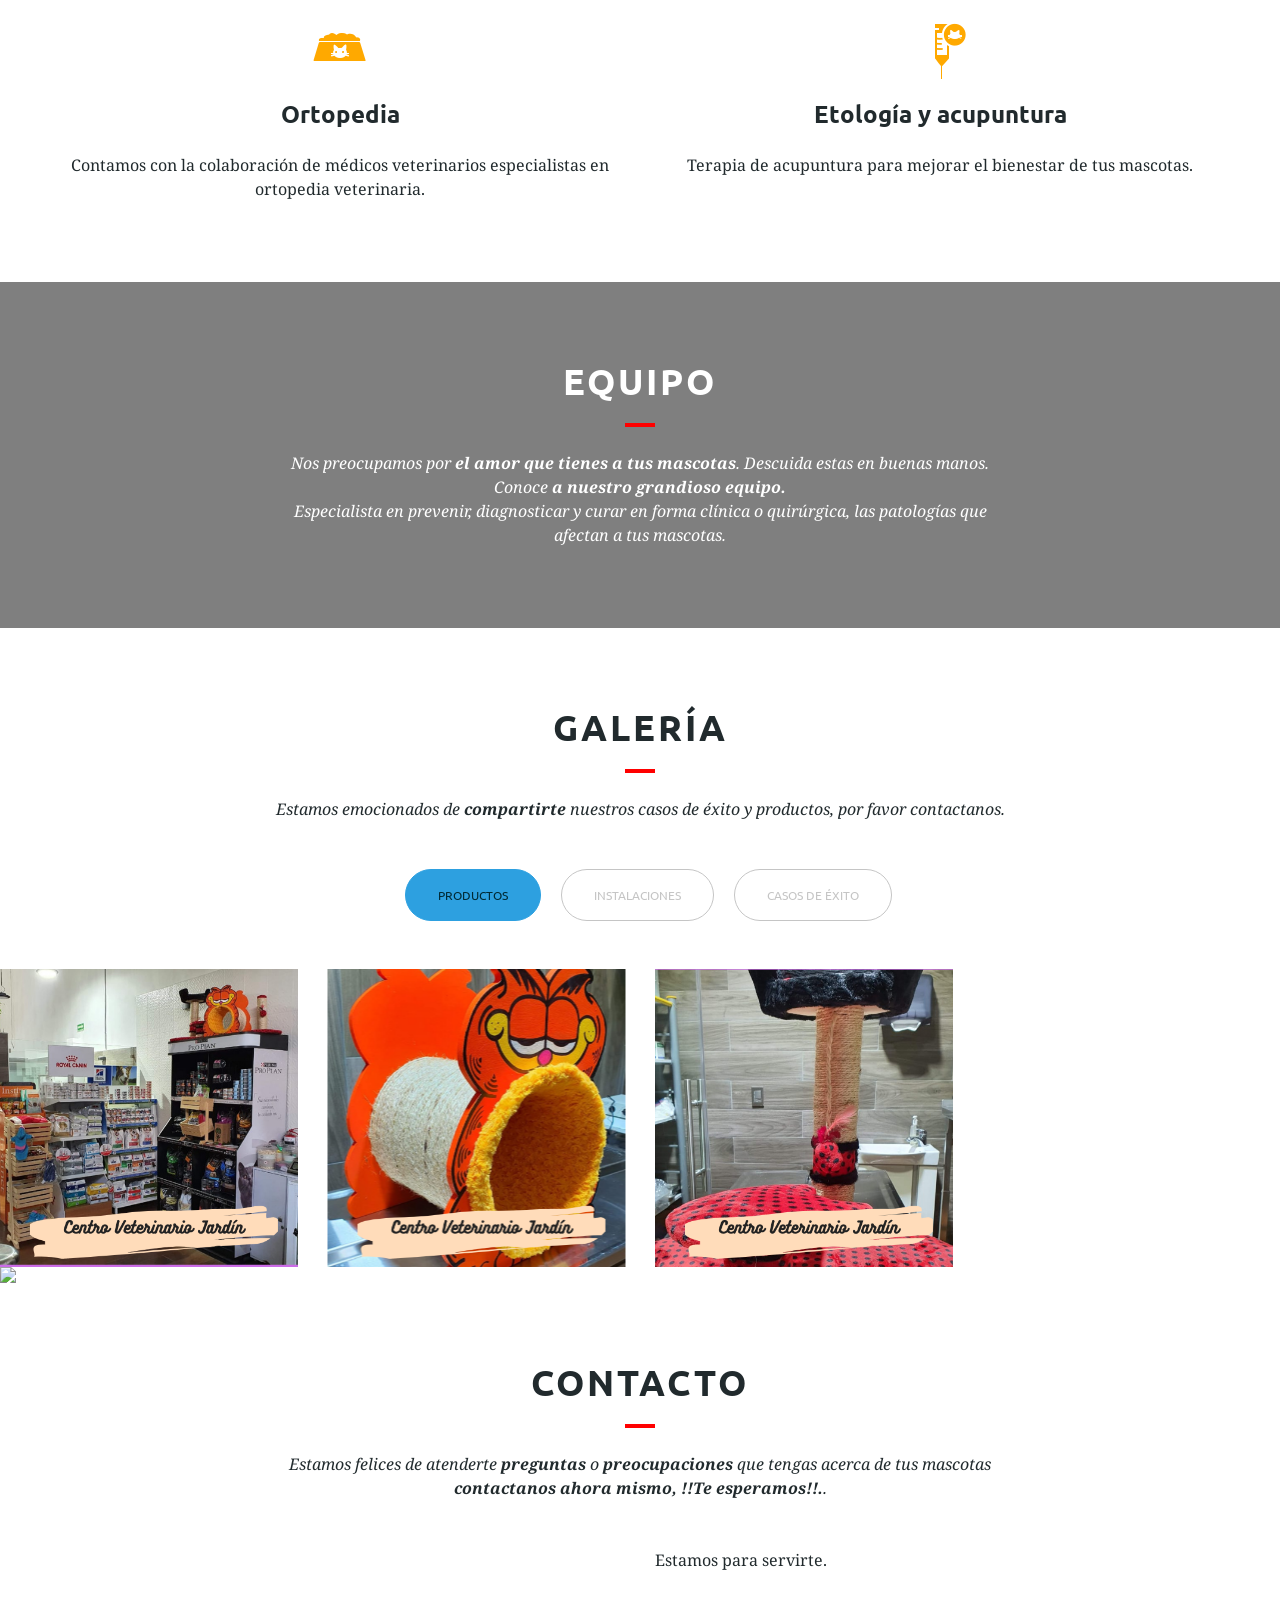
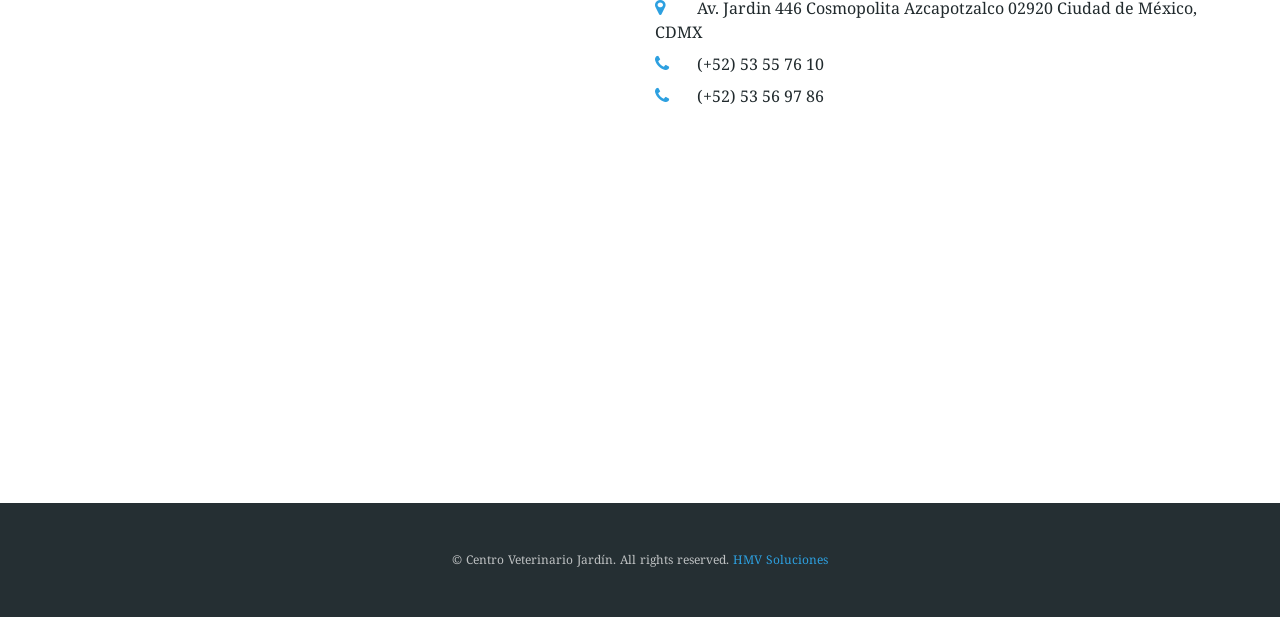
==== commit 8e90e3dc: "imagenes" ====
--- a/index.html
+++ b/index.html
@@ -192,119 +192,67 @@
   </section>
   <!--quote-1 end-->
 
+
   <!--services start-->
   <section id="services">
-
+    
     <div class="row">
+    
       <div class="col-md-4">
-
-        <a href="rayosx-modal.html" data-toggle="modal" data-target="#myModal">
-
-          <div class="service">
-
-            <i class="picons flaticon-pets3"></i>
-
-            <h5>Rayos X(digital)</h5>
-
-            <p class="service-desc">Examen no invasivo que nos ayuda a diagnosticar mejor a tu mascota.</p>
-
+        <div class="service-alt margin-24t">
+          <div align="center">
+          <img style="margin-right: 5px;margin-left: 5px;border-radius: 10px 10px 10px 10px;" class="img-responsive" src="images/modal/rayosx.jpeg"/>
           </div>
-        </a>
-
-
-
-      </div><!-- col-md-4 -->
-
+          <h4>Rayos X</h4>
+          <p>Examen no invasivo que nos ayuda a diagnosticar mejor a tu mascota.</p>
+        </div>    
+      </div>
       <div class="col-md-4">
-        
-
-        <a href="ultrasonidos-modal.html" data-toggle="modal" data-target="#myModal">
-          <div class="service">
-
-            <i class="picons flaticon-syringe18"></i>
-
-            <h5>Ultrasonidos</h5>
-
-            <p class="service-desc">Disagnosticamos a tus mascotas con equipo de alta calidad.</p>
-
+        <div class="service-alt margin-24t">
+          <div align="center">
+          <img style="margin-right: 5px;margin-left: 5px;border-radius: 10px 10px 10px 10px;" class="img-responsive" src="images/modal/ultrasonidos.jpeg"/>
           </div>
-        </a>
-
-        
-
-      </div><!-- col-md-4 -->
-
+          <h4>Ultrasonidos</h4>
+          <p>Disagnosticamos a tus mascotas con equipo de alta calidad.</p>
+        </div>
+      </div>
       <div class="col-md-4">
-        
-        <a href="consultas-modal.html" data-toggle="modal" data-target="#myModal">
-          <div class="service">
-
-            <i class="picons flaticon-love42"></i>
-
-            <h5>Consultas</h5>
-
-            <p class="service-desc">Te asesoramos en el cuidado, nutrici&oacute;n y patolog&iacute;as de tu mascota.</p>
-
+        <div class="service-alt margin-24t">
+          <div align="center">
+          <img style=" margin-right: 5px;margin-left: 5px;border-radius: 10px 10px 10px 10px;" class="img-responsive" src="images/modal/consulta.png"/>
           </div>
-          </a>
-        
-
-      </div><!-- col-md-4 -->
-
-    </div><!-- row -->
-
-    <div class="row">
-      <div class="col-md-4">        
-
-        <a href="estetica-modal.html" data-toggle="modal" data-target="#myModal">
-          <div class="service">
-
-            <i class="picons flaticon-comb12"></i>
-
-            <h5>Est&eacute;tica Canina</h5>
-
-            <p class="service-desc">Somos la mejor opci&oacute;n de dise&ntilde;o de imagen, belleza, higiene, salud para tus mascotas.</p>
-
-          </div>        
-        </a>
-      </div><!-- col-md-4 -->
-
-      <div class="col-md-4">        
-
-        <a href="laboratorio-modal.html" data-toggle="modal" data-target="#myModal">
-          <div class="service">
-
-            <i class="picons flaticon-syringe18"></i>
-
-            <h5>Laboratorio</h5>
-
-            <p class="service-desc">Estudios de laboratorio disponibles para tu mascota.</p>
-
+          <h4>Consulta</h4>
+          <p>Te asesoramos en el cuidado, nutrici&oacute;n y patolog&iacute;as de tu mascota.</p>
+        </div>
+      </div>     
+      <div class="col-md-4">
+        <div class="service-alt margin-24t">
+          <div align="center">
+            <img style="margin-right: 5px;margin-left: 5px; border-radius: 10px 10px 10px 10px;" class="img-responsive" src="images/modal/estetica.jpg"/>
           </div>
-
-        </a>
-
-      </div><!-- col-md-4 -->
-
-      <div class="col-md-4">        
-
-        <a href="profilaxis-modal.html" data-toggle="modal" data-target="#myModal">
-          <div class="service">
-
-            <i class="picons flaticon-dog33"></i>
-
-            <h5>Profilaxis dental</h5>
-
-            <p class="service-desc">Atenci&oacute;n especializada para los dientes de tus.</p>
-
+          <h4>Est&eacute;tica Canina</h4>
+          <p>Somos la mejor opci&oacute;n de dise&ntilde;o de imagen, belleza, higiene, salud para tus mascotas.</p>
+        </div>
+      </div>      
+      <div class="col-md-4">
+        <div class="service-alt margin-24t">
+          <div align="center">
+            <img style="margin-right: 5px;margin-left: 5px; border-radius: 10px 10px 10px 10px;" class="img-responsive" src="images/modal/laboratorio.jpg"/>
           </div>
-        </a>
-
-      </div><!-- col-md-4 -->
-
-    </div><!-- row -->
-
-
+          <h4>Laboratorio</h4>
+          <p>Estudios de laboratorio disponibles para tu mascota.</p>
+        </div>
+      </div>
+      <div class="col-md-4">
+        <div class="service-alt margin-24t">
+          <div align="center">
+          <img style="margin-right: 5px;margin-left: 5px;border-radius: 10px 10px 10px 10px;" class="img-responsive" src="images/modal/profilaxis.jpg"/>
+        </div>
+          <h4>Profilaxis dental</h4>
+          <p>Atenci&oacute;n especializada para los dientes de tus.</p>
+        </div>
+      </div>
+    </div>
   </section>
   <!--services end-->
 
@@ -329,7 +277,7 @@
 
         <div class="row">
 
-          <div class="col-md-4">
+          <div class="col-md-6">
 
             <div class="service-alt margin-24t">
 
@@ -343,7 +291,7 @@
 
           </div><!-- col-md-4 -->
 
-          <div class="col-md-4">
+          <div class="col-md-6">
 
             <div class="service-alt margin-24t">
 
@@ -358,7 +306,7 @@
 
           </div><!-- col-md-4 -->
 
-          <div class="col-md-4">
+          <div class="col-md-6">
 
             <div class="service-alt margin-24t">
 
@@ -372,7 +320,7 @@
             </div><!-- services-alt -->
 
           </div><!-- col-md-4 -->
-          <div class="col-md-4">
+          <div class="col-md-6">
 
             <div class="service-alt margin-24t">
 
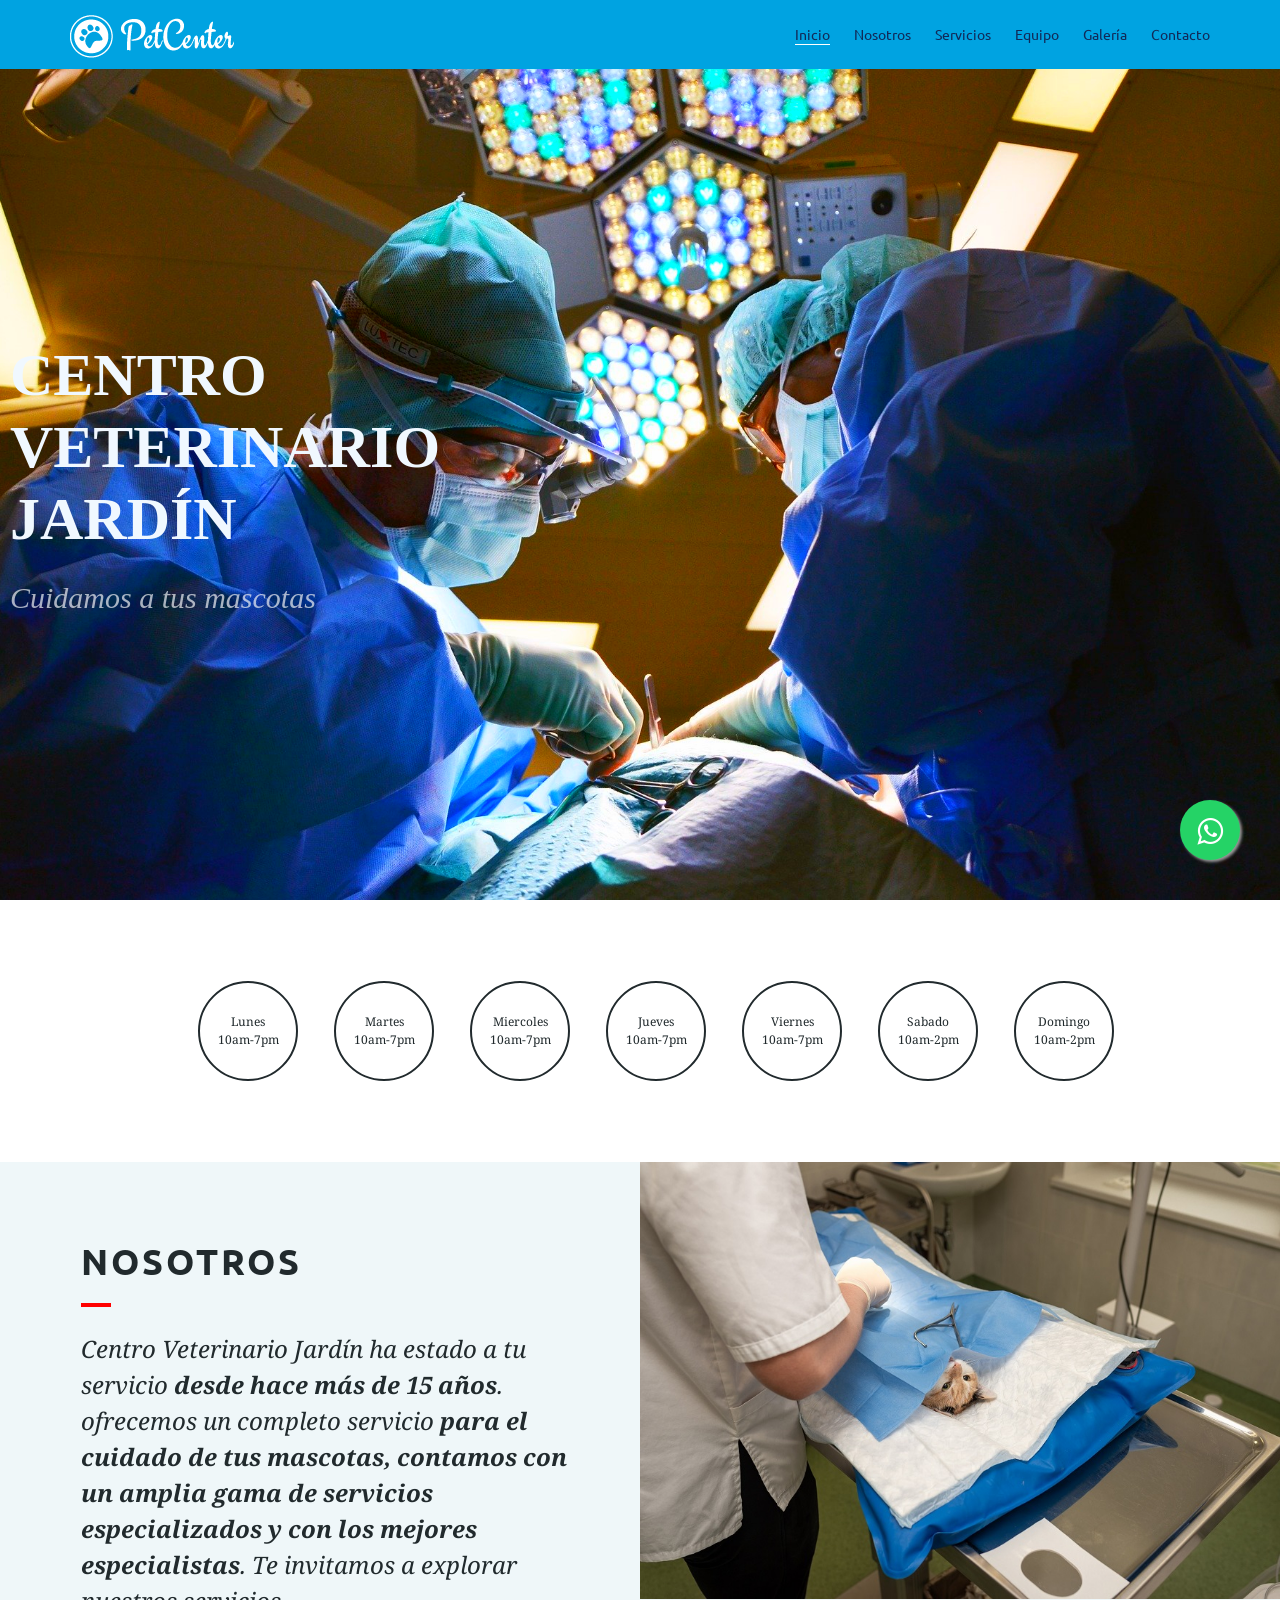
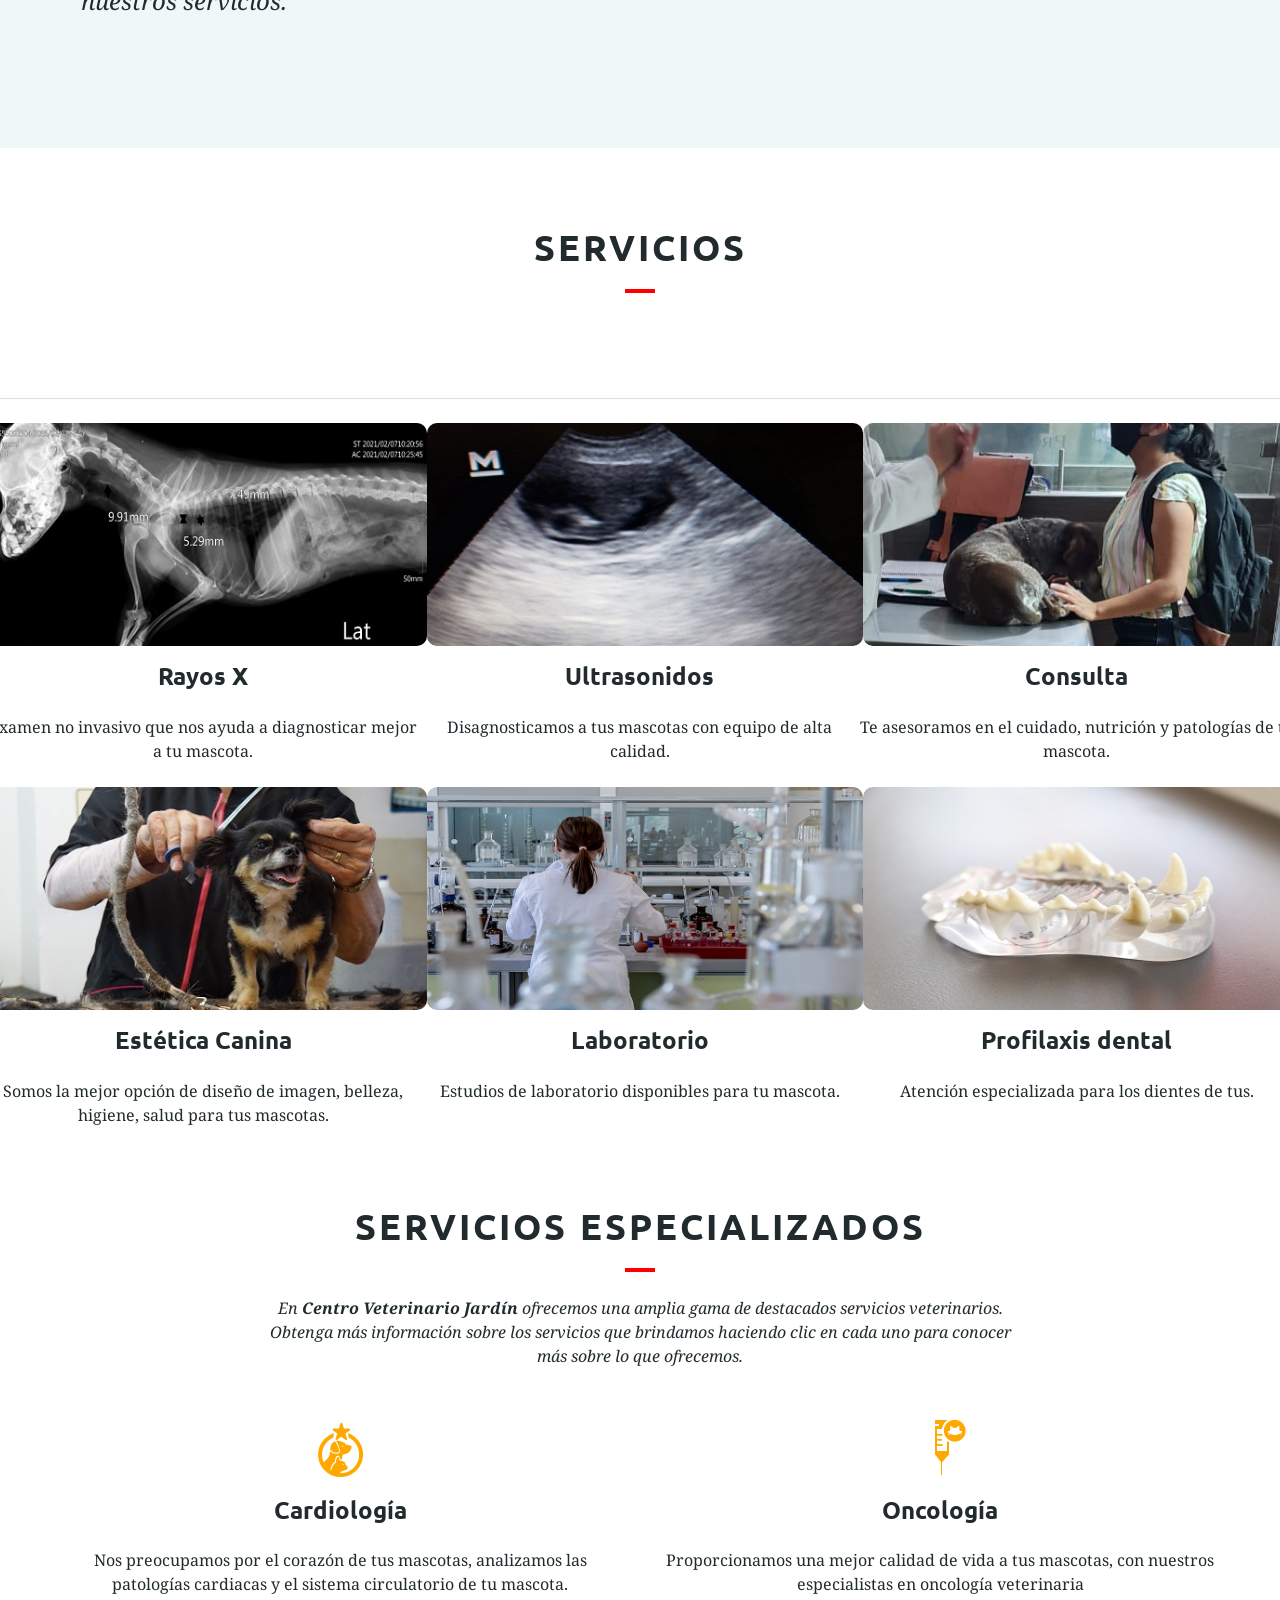
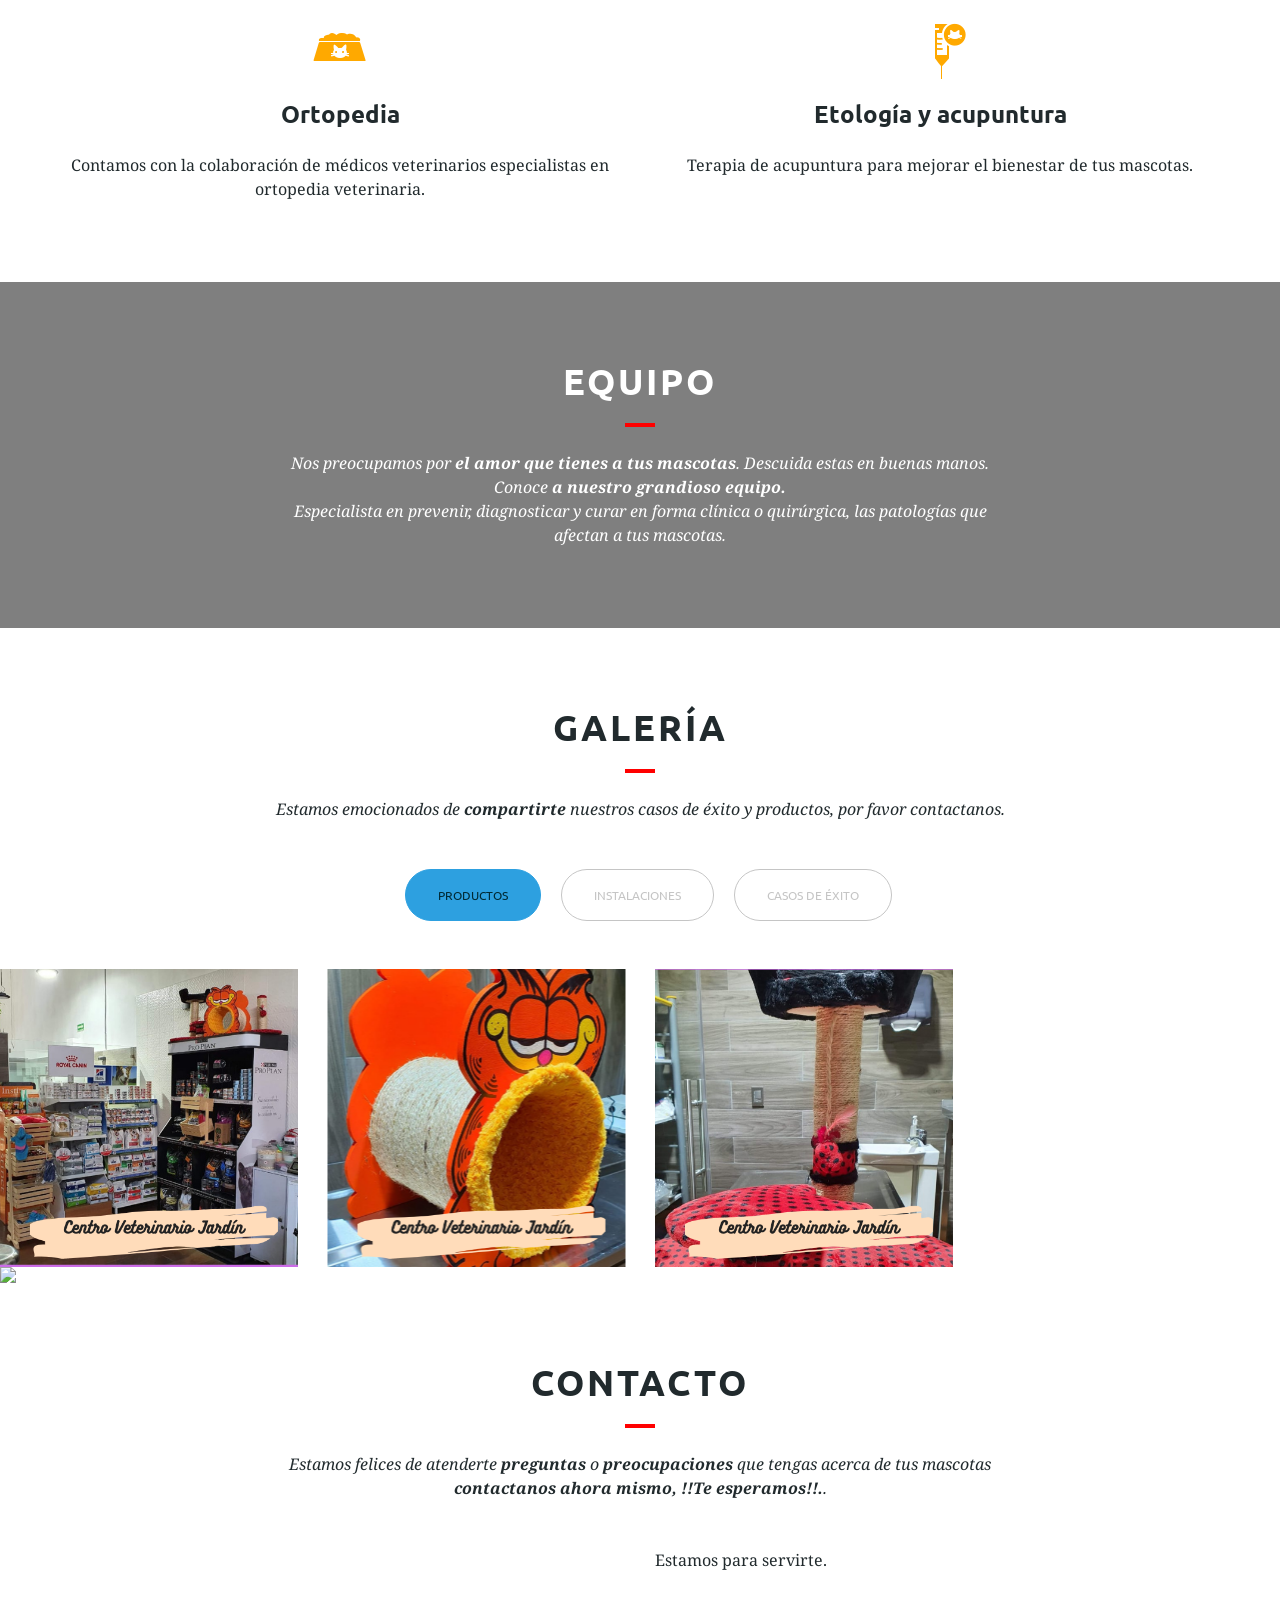
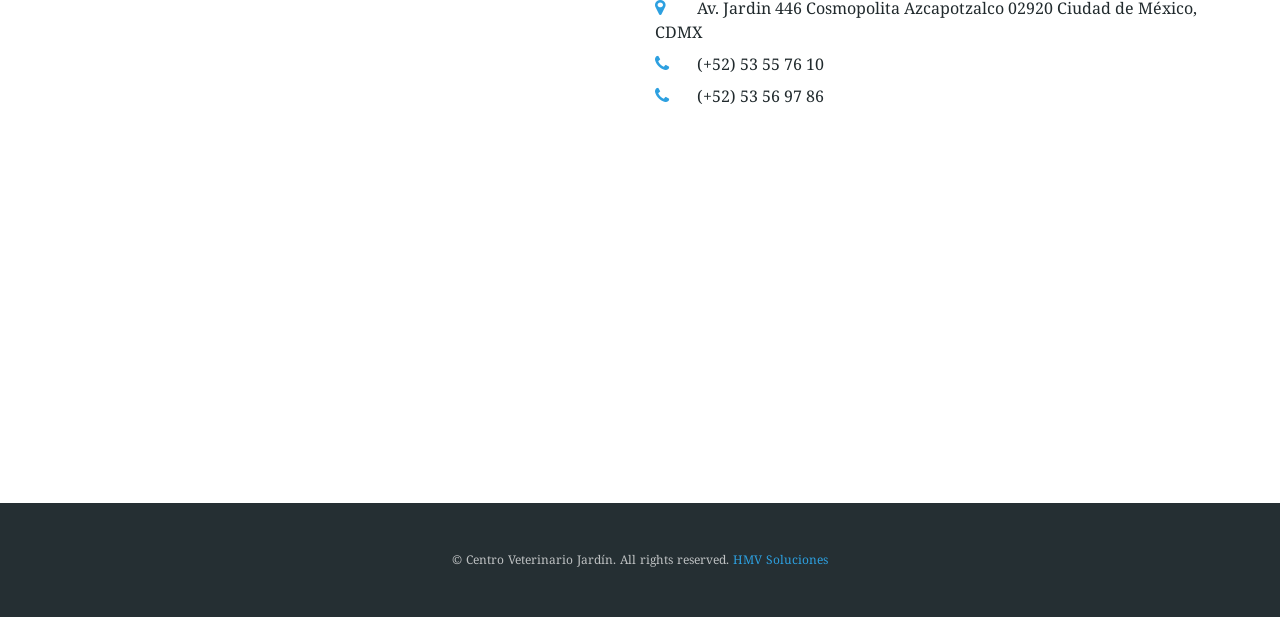
==== commit 24413735: "Carga de slides" ====
--- a/index.html
+++ b/index.html
@@ -81,9 +81,11 @@
     <div id="slides">
 
       <div class="slides-container">
-        <img src="images/slides/slide-1.png" alt="" />
-        <img src="images/slides/slide-2.png" alt="" />
-        <img src="images/slides/slide-3.png" alt="" />
+        <img src="images/slides/slide5.jpg" style="filter: saturate(180%);" alt="" />
+        <img src="images/slides/slide4.jpg" style="filter: saturate(180%)" alt="" />
+        <img src="images/slides/slide1.jpg" style="filter: saturate(180%)" alt="" />
+        <img src="images/slides/slide2.jpg" style="filter: saturate(180%)" alt="" />
+        <img src="images/slides/slide3.jpeg" style="filter: saturate(180%)" alt="" />
       </div>
 
     </div>
@@ -91,8 +93,8 @@
 
 
     <div class="intro-text container">
-      <h1>Centro <br />Veterinario<br /> Jard&iacute;n</h1>
-      <p style="font-size: 30px; color: #112957;">Cuidamos a tus mascotas</p>
+      <h1 style="color: aliceblue;">Centro <br />Veterinario<br /> Jard&iacute;n</h1>
+      <p style="font-size: 30px; color: #eff1f5; font-family: Arbutus Slab;">Cuidamos a tus mascotas</p>
     </div>
 
   </header>
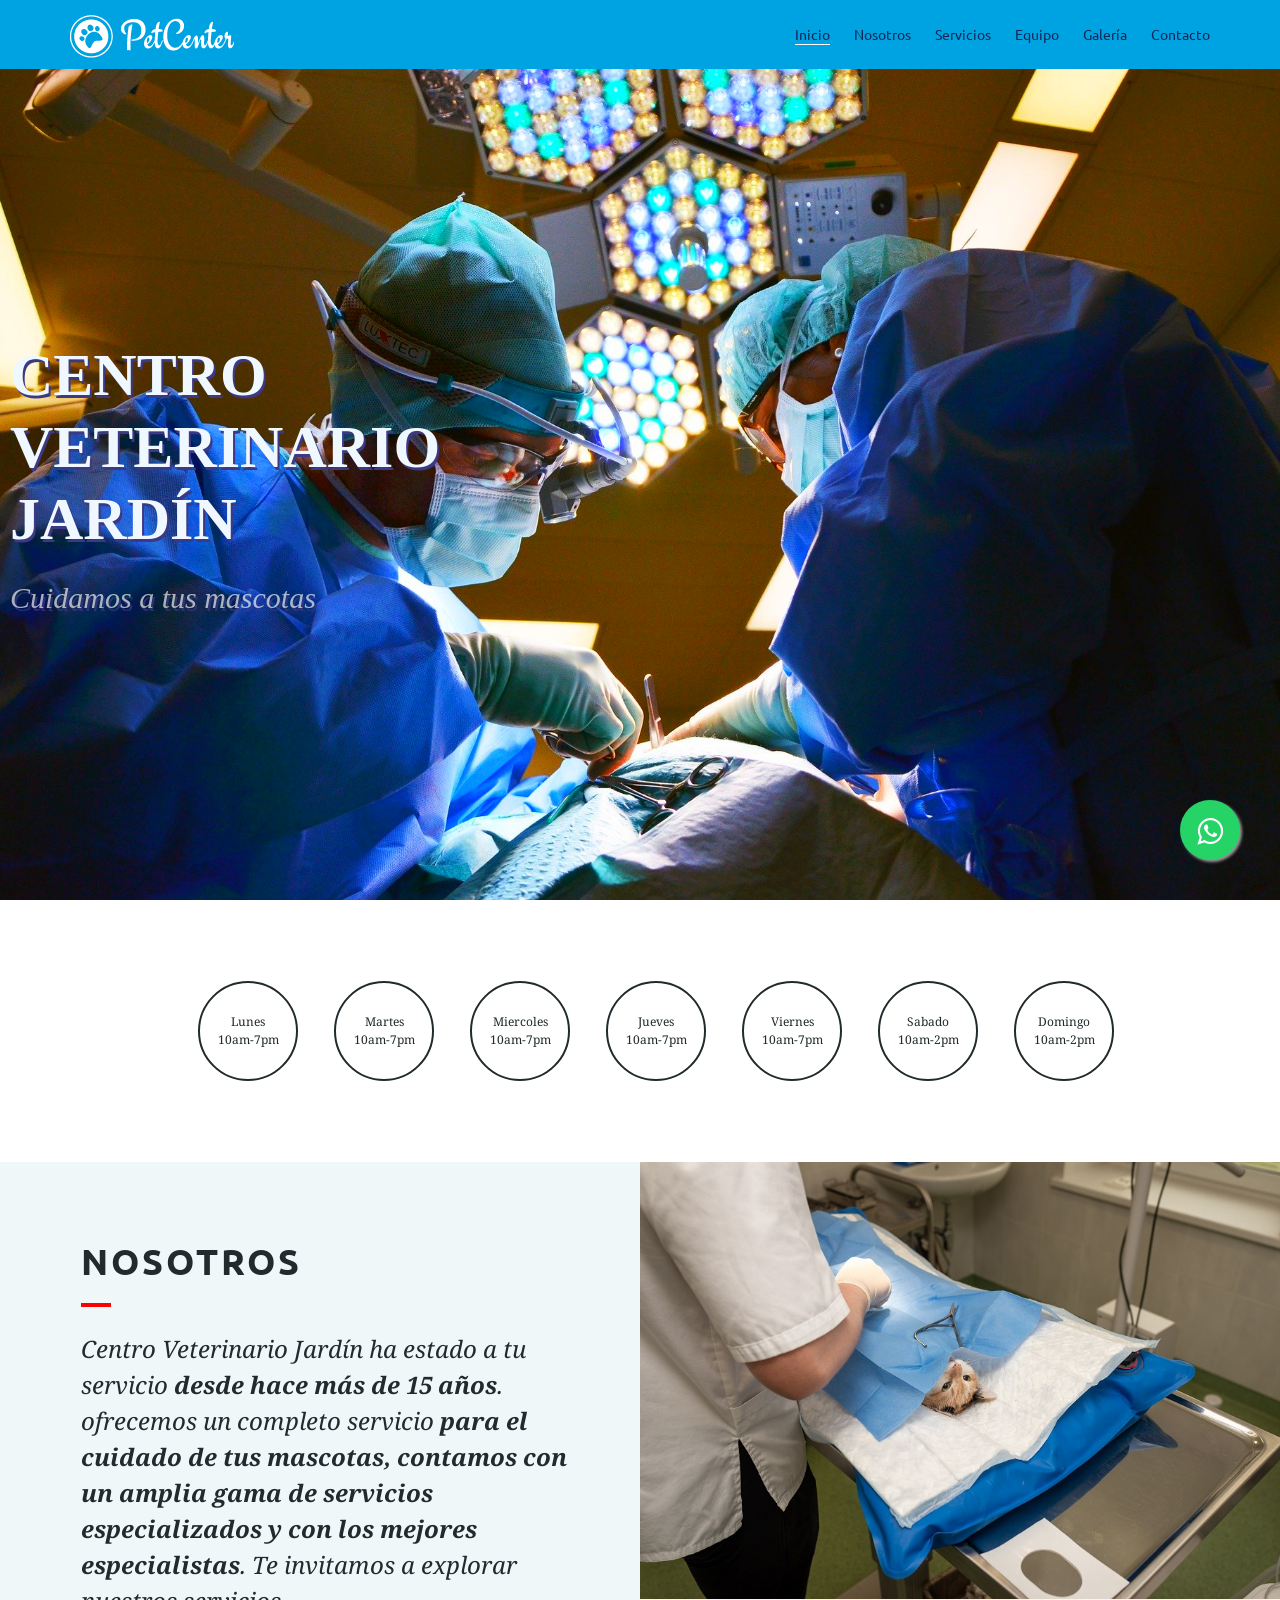
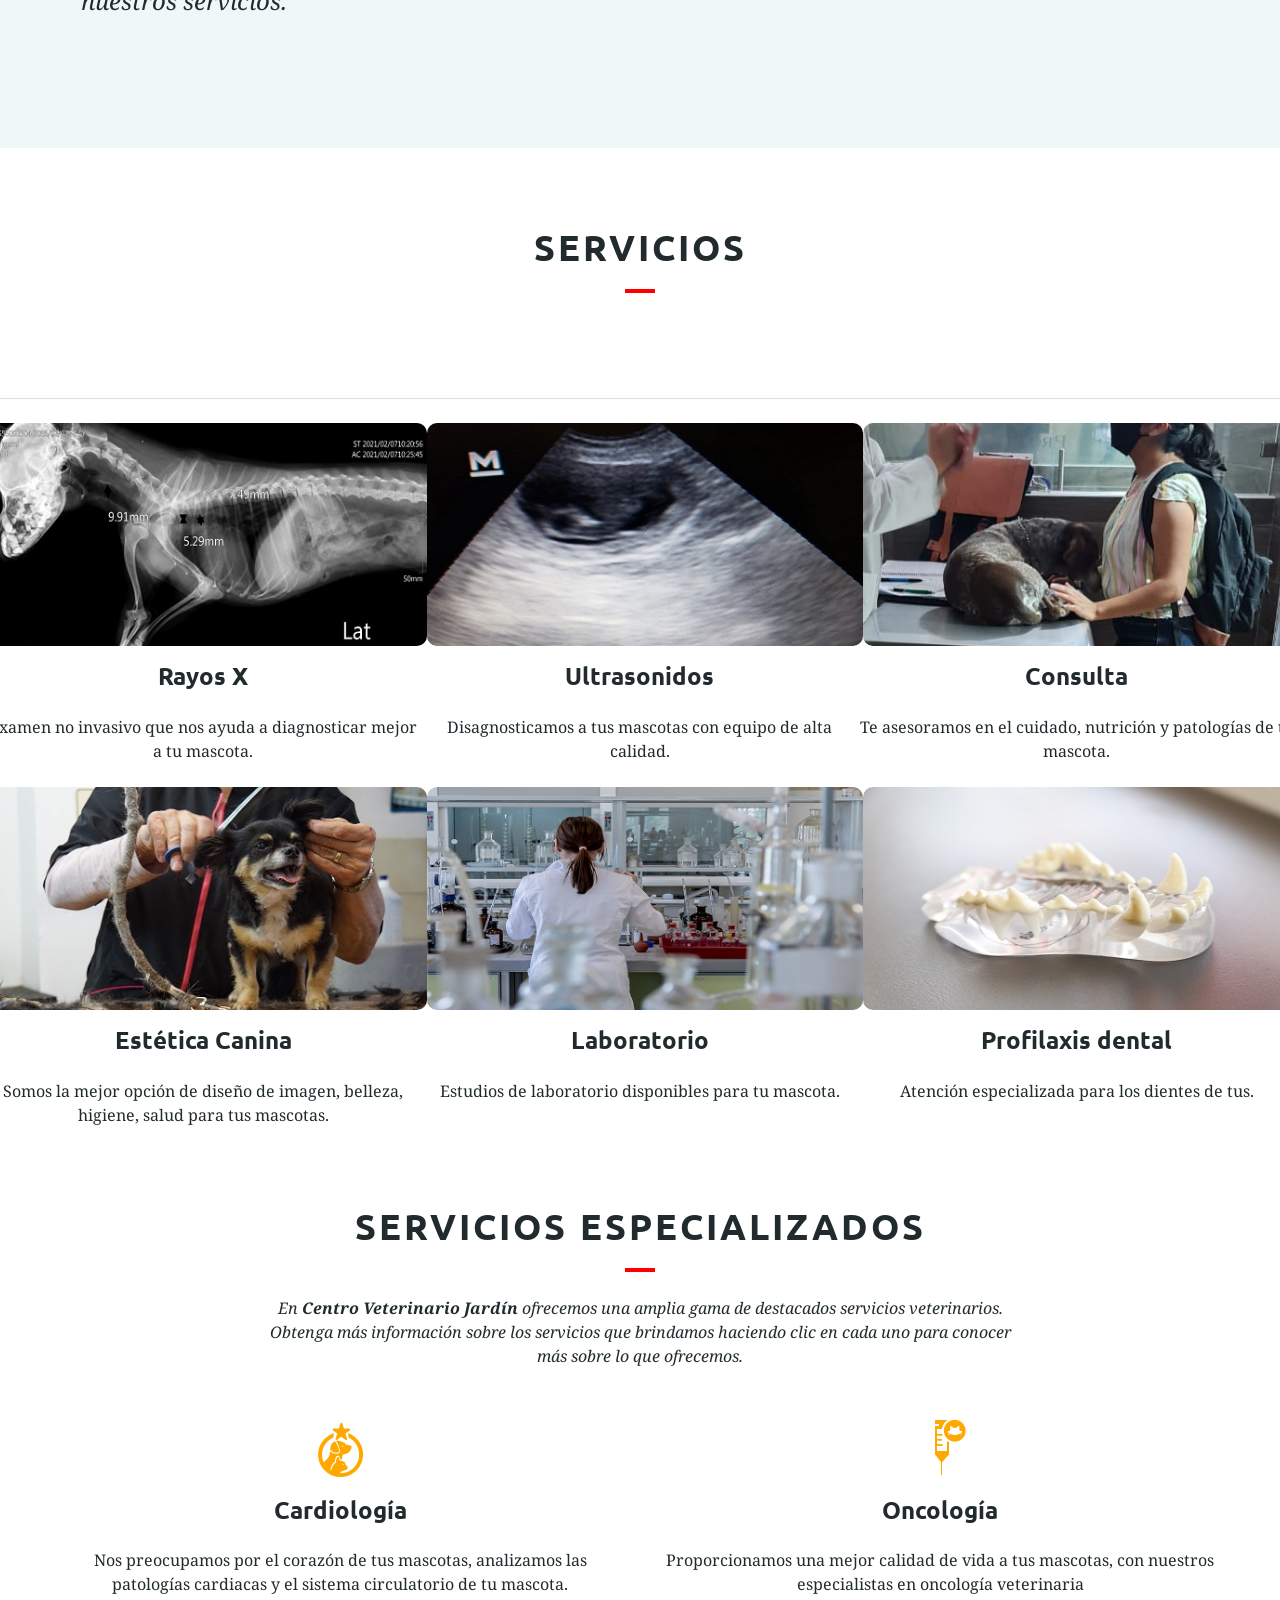
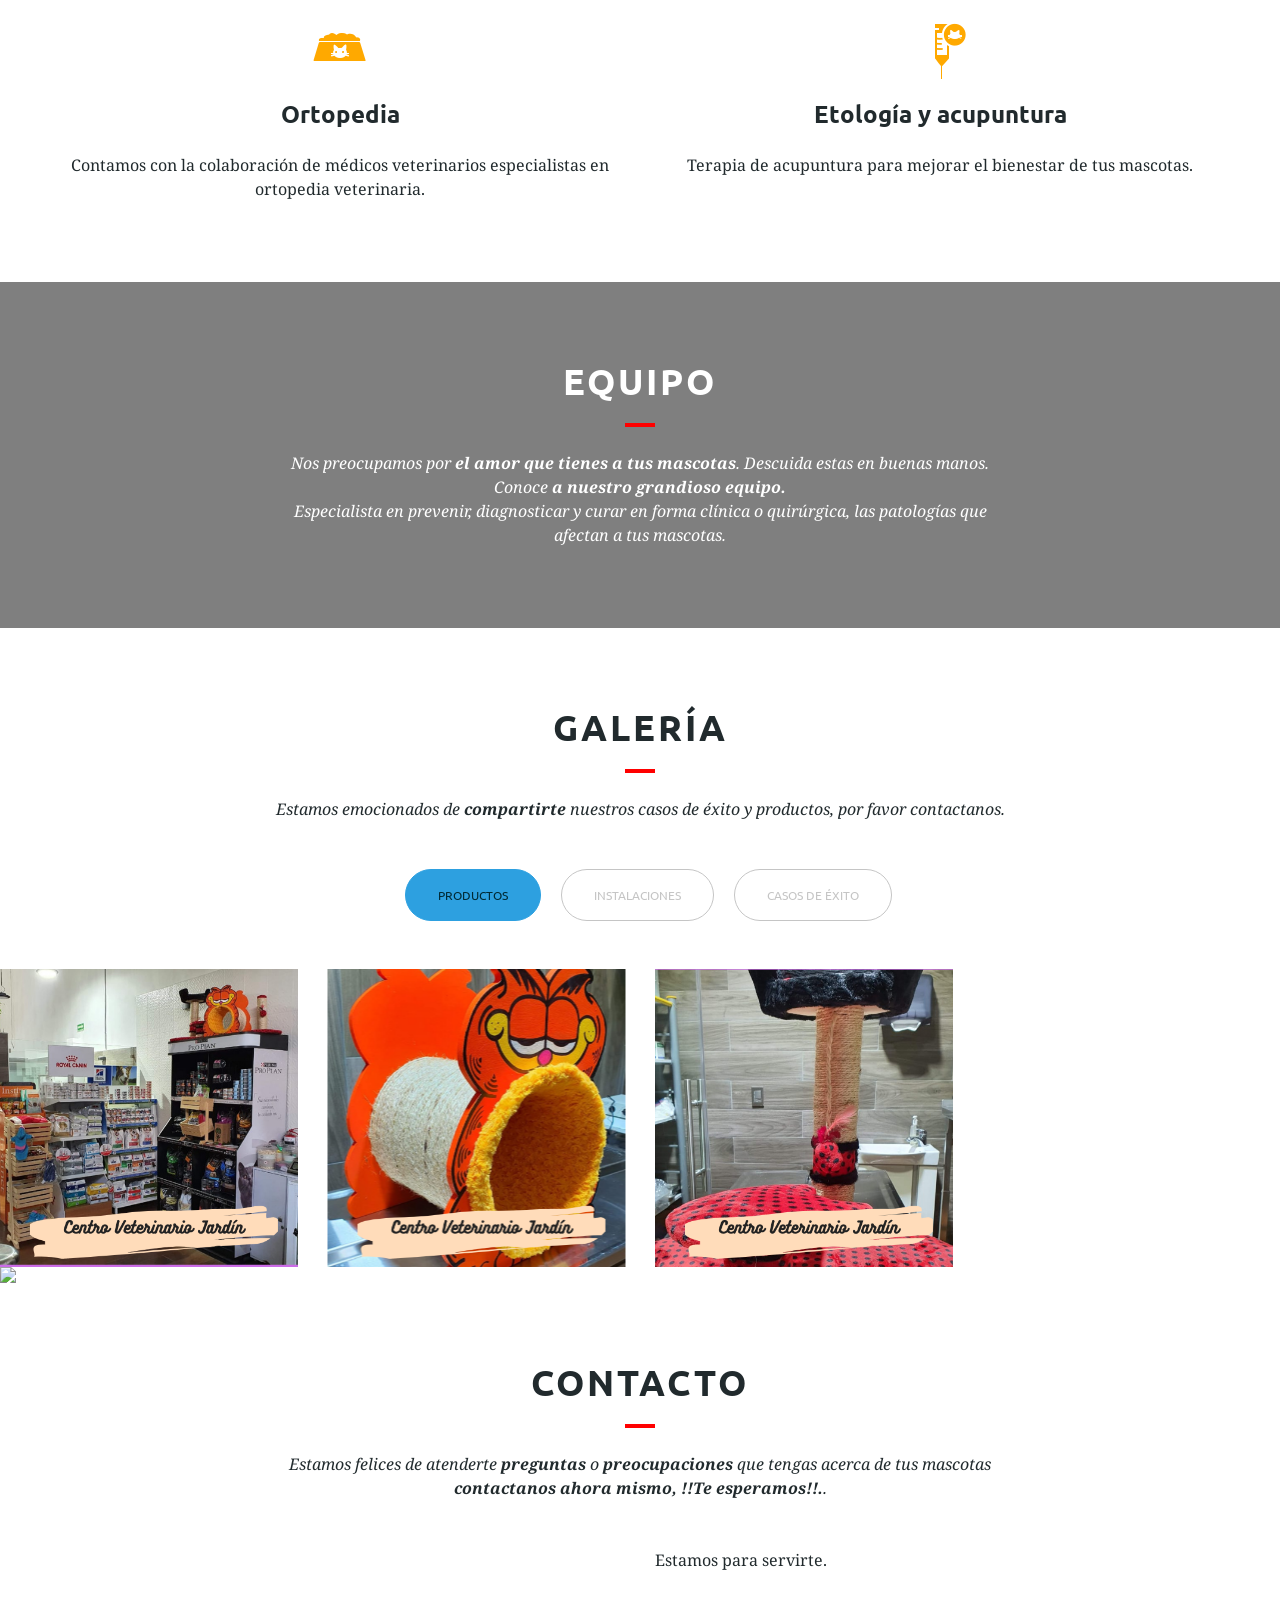
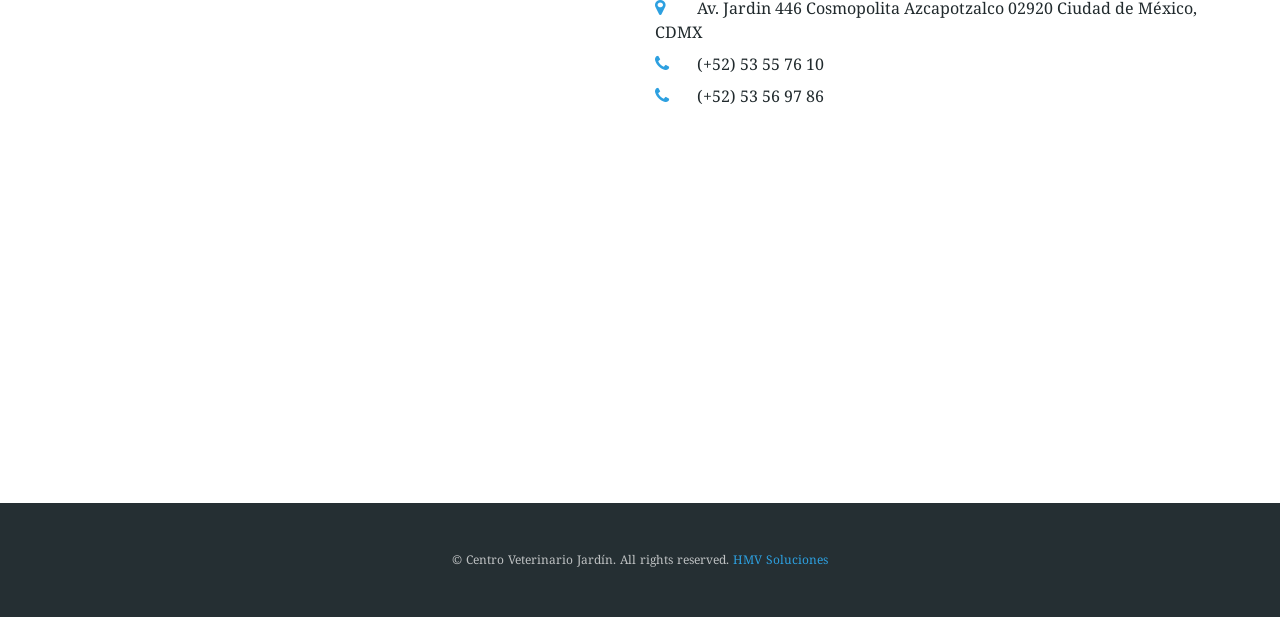
==== commit 1762ea32: "slides" ====
--- a/index.html
+++ b/index.html
@@ -82,10 +82,13 @@
 
       <div class="slides-container">
         <img src="images/slides/slide5.jpg" style="filter: saturate(180%);" alt="" />
-        <img src="images/slides/slide4.jpg" style="filter: saturate(180%)" alt="" />
-        <img src="images/slides/slide1.jpg" style="filter: saturate(180%)" alt="" />
-        <img src="images/slides/slide2.jpg" style="filter: saturate(180%)" alt="" />
-        <img src="images/slides/slide3.jpeg" style="filter: saturate(180%)" alt="" />
+        <img src="images/slides/slide4.jpg" style="filter: saturate(180%);" alt="" />
+        <img src="images/slides/slide8.jpeg" style="filter: saturate(180%);" alt="" />
+        <img src="images/slides/slide8.png" style="filter: saturate(180%);" alt="" />
+        <img src="images/slides/slide9.png" style="filter: saturate(180%);" alt="" />
+        <img src="images/slides/slide1.jpg" style="filter: saturate(180%);" alt="" />
+        <img src="images/slides/slide2.jpg" style="filter: saturate(180%);" alt="" />        
+        <img src="images/slides/slide6.jpg" style="filter: saturate(180%);" alt="" />
       </div>
 
     </div>
@@ -93,8 +96,8 @@
 
 
     <div class="intro-text container">
-      <h1 style="color: aliceblue;">Centro <br />Veterinario<br /> Jard&iacute;n</h1>
-      <p style="font-size: 30px; color: #eff1f5; font-family: Arbutus Slab;">Cuidamos a tus mascotas</p>
+      <h1 style="color: aliceblue; text-shadow: 2px 3px #3d3884;">Centro <br />Veterinario<br /> Jard&iacute;n</h1>
+      <p style="text-shadow: 2px 3px #3d3884; font-size: 30px; color: #eff1f5; font-family: Arbutus Slab;">Cuidamos a tus mascotas</p>
     </div>
 
   </header>
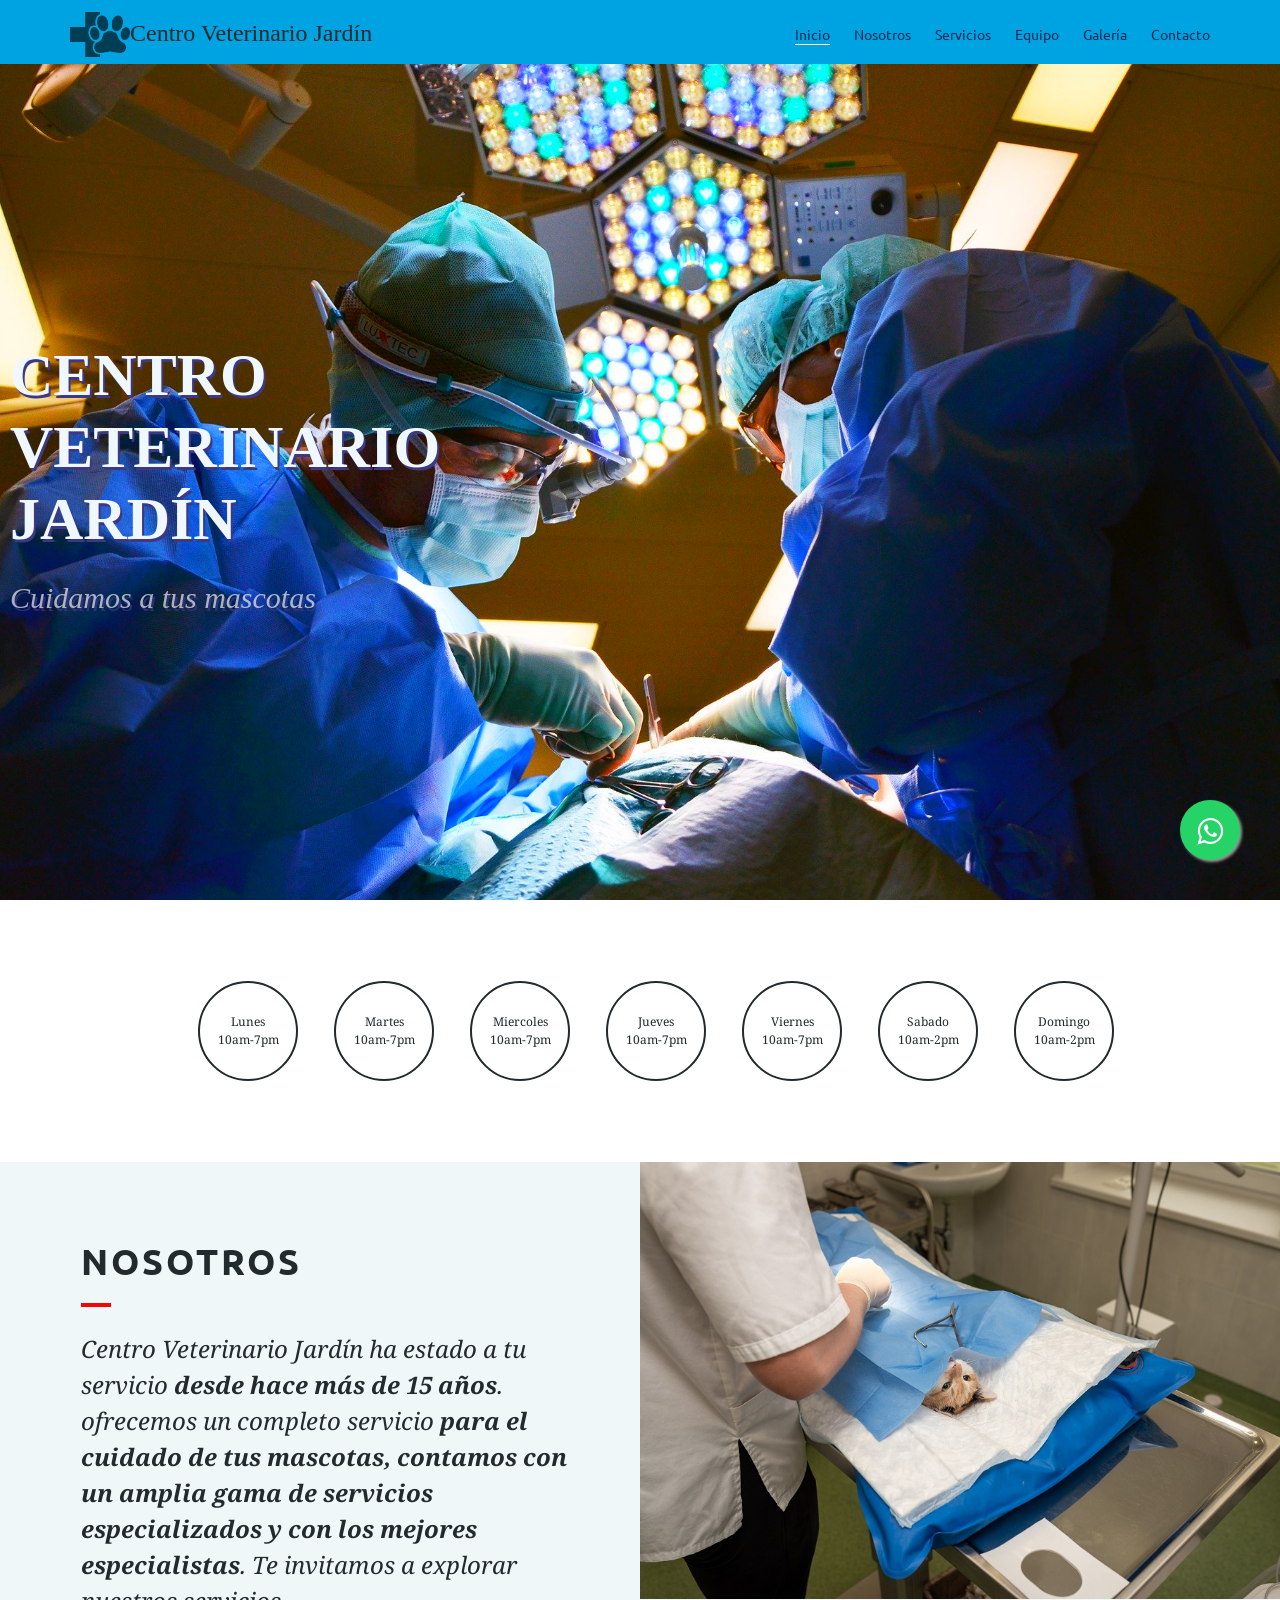
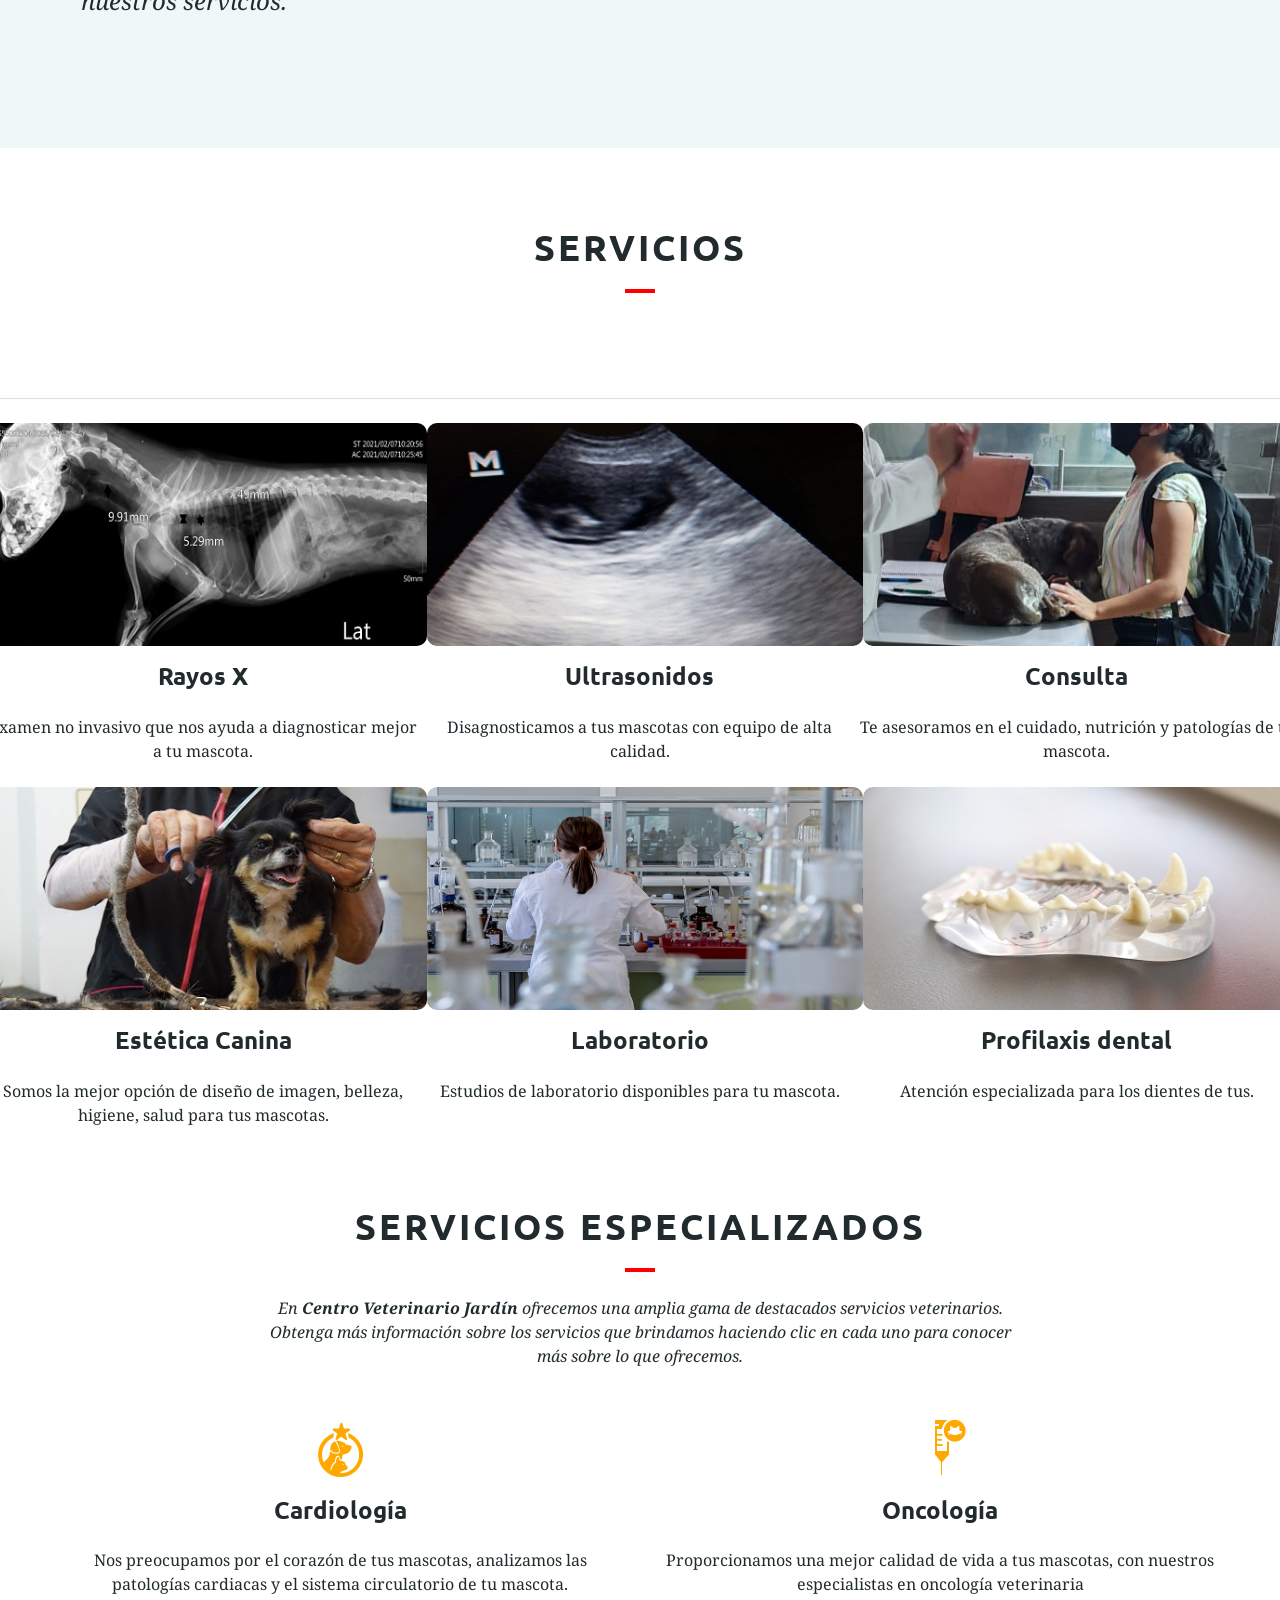
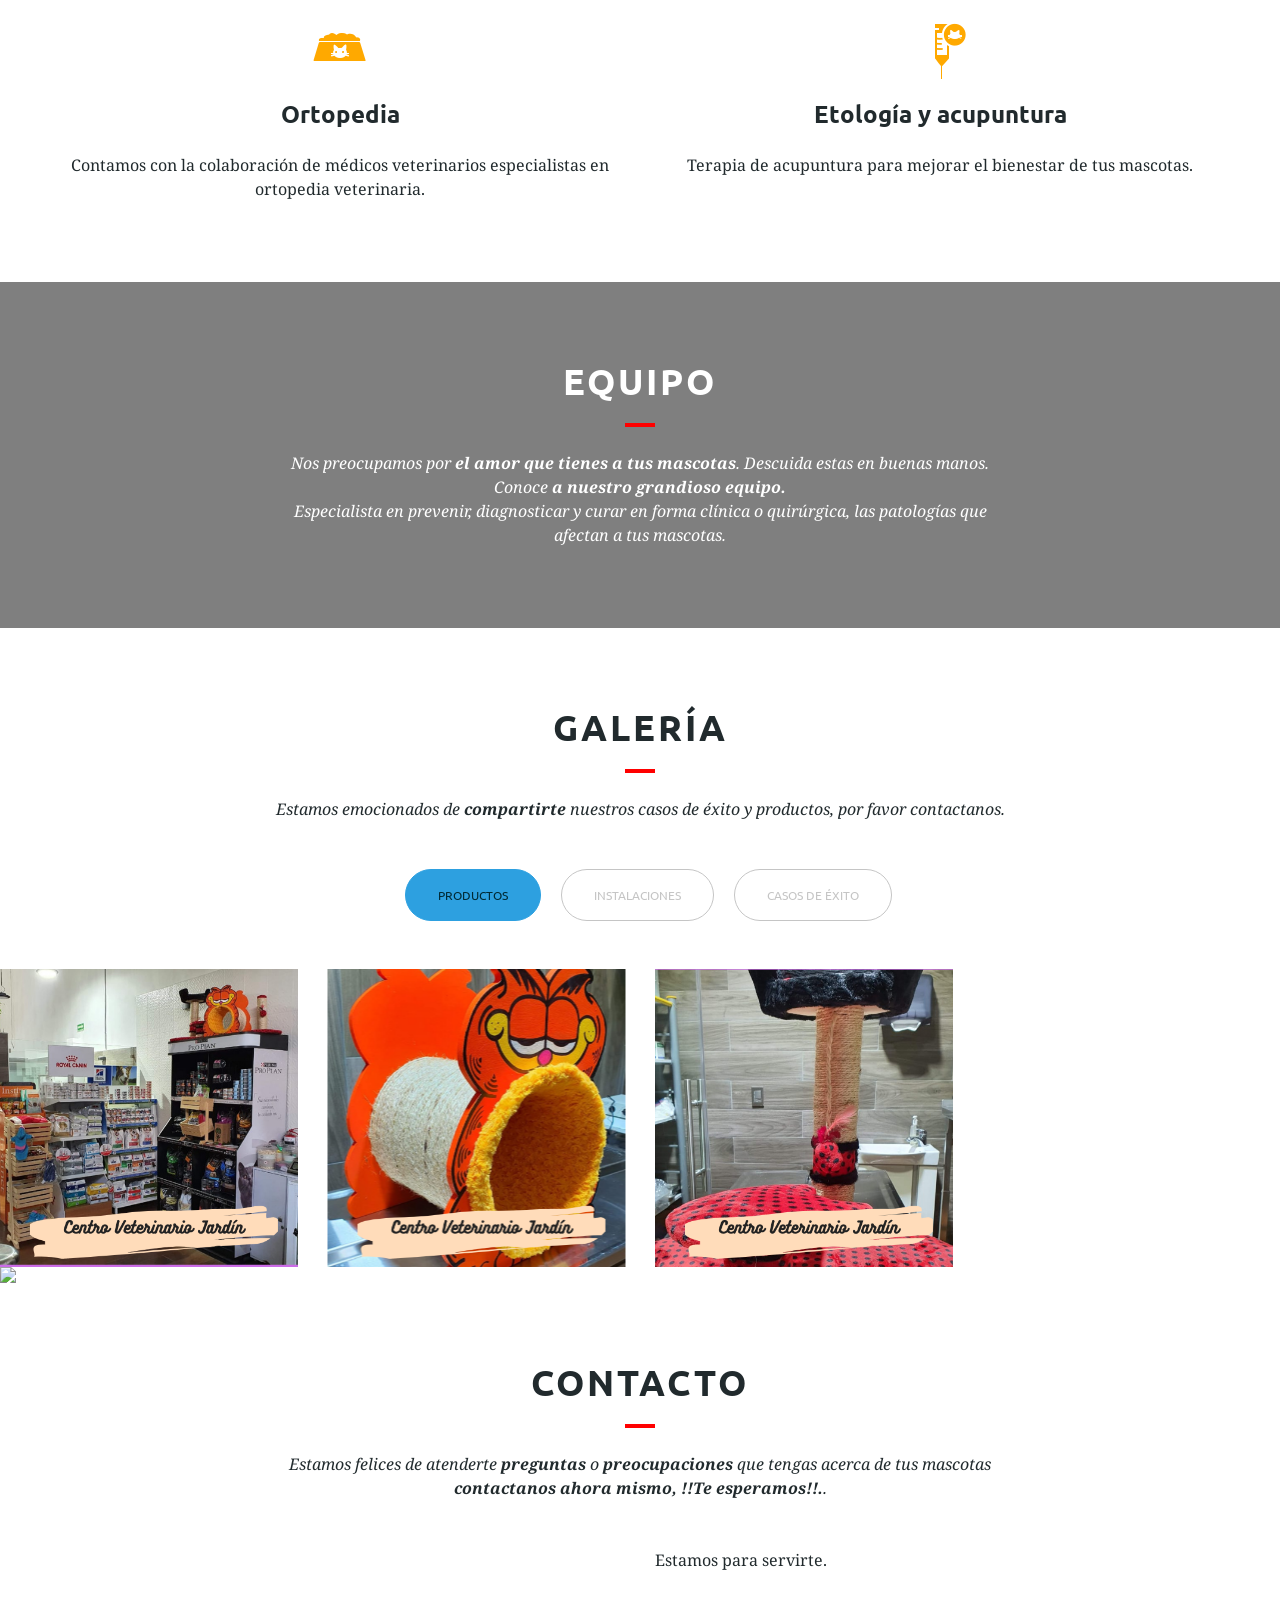
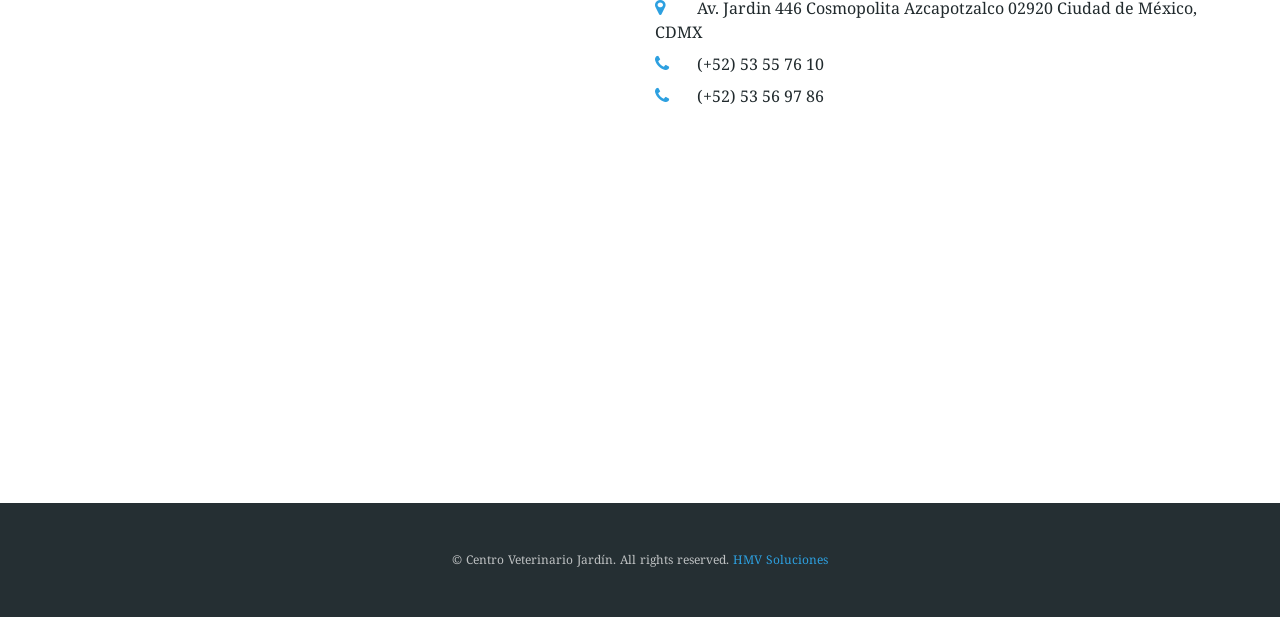
==== commit 05afcc9e: "logo" ====
--- a/index.html
+++ b/index.html
@@ -54,7 +54,10 @@
                 <span class="icon-bar"></span>
                 <span class="icon-bar"></span>
               </button>
-              <span class="logo"><img class="img-responsive" src="images/logo.png" alt="" /></span>
+              <span class="logo">
+                <img class="img-responsive" style="max-width: 60px;" src="images/logos/Logo RGB.png" alt="" />                
+              </span>
+              <span class="logoText">Centro Veterinario Jard&iacute;n</span>
             </div>
 
             <div class="my-nav collapse navbar-collapse" id="collapse-navigation">
--- a/style.css
+++ b/style.css
@@ -385,6 +385,13 @@
 font-size: 60px; 
 color: #0a0a0a; 
 font-family: Book Antiqua,Palatino,Palatino Linotype,Palatino LT STD,Georgia,serif; 
+}
+.logoText{
+  font-family: Book Antiqua,Palatino,Palatino Linotype,Palatino LT STD,Georgia,serif; 
+  font-size: 24px;  
+  top: 15px;
+  position: absolute;
+  width: 300px;
 }
 
 .intro-text p{font-size:16px;
@@ -1486,7 +1493,10 @@
 }
 
 @media (min-width: 768px) and (max-width: 979px) {
-
+  .logoText{
+    font-family: Book Antiqua,Palatino,Palatino Linotype,Palatino LT STD,Georgia,serif; 
+    font-size: 19px;     
+  }
 .texts span{margin-top:16px;}
 
 .texts h3{margin-top:16px;
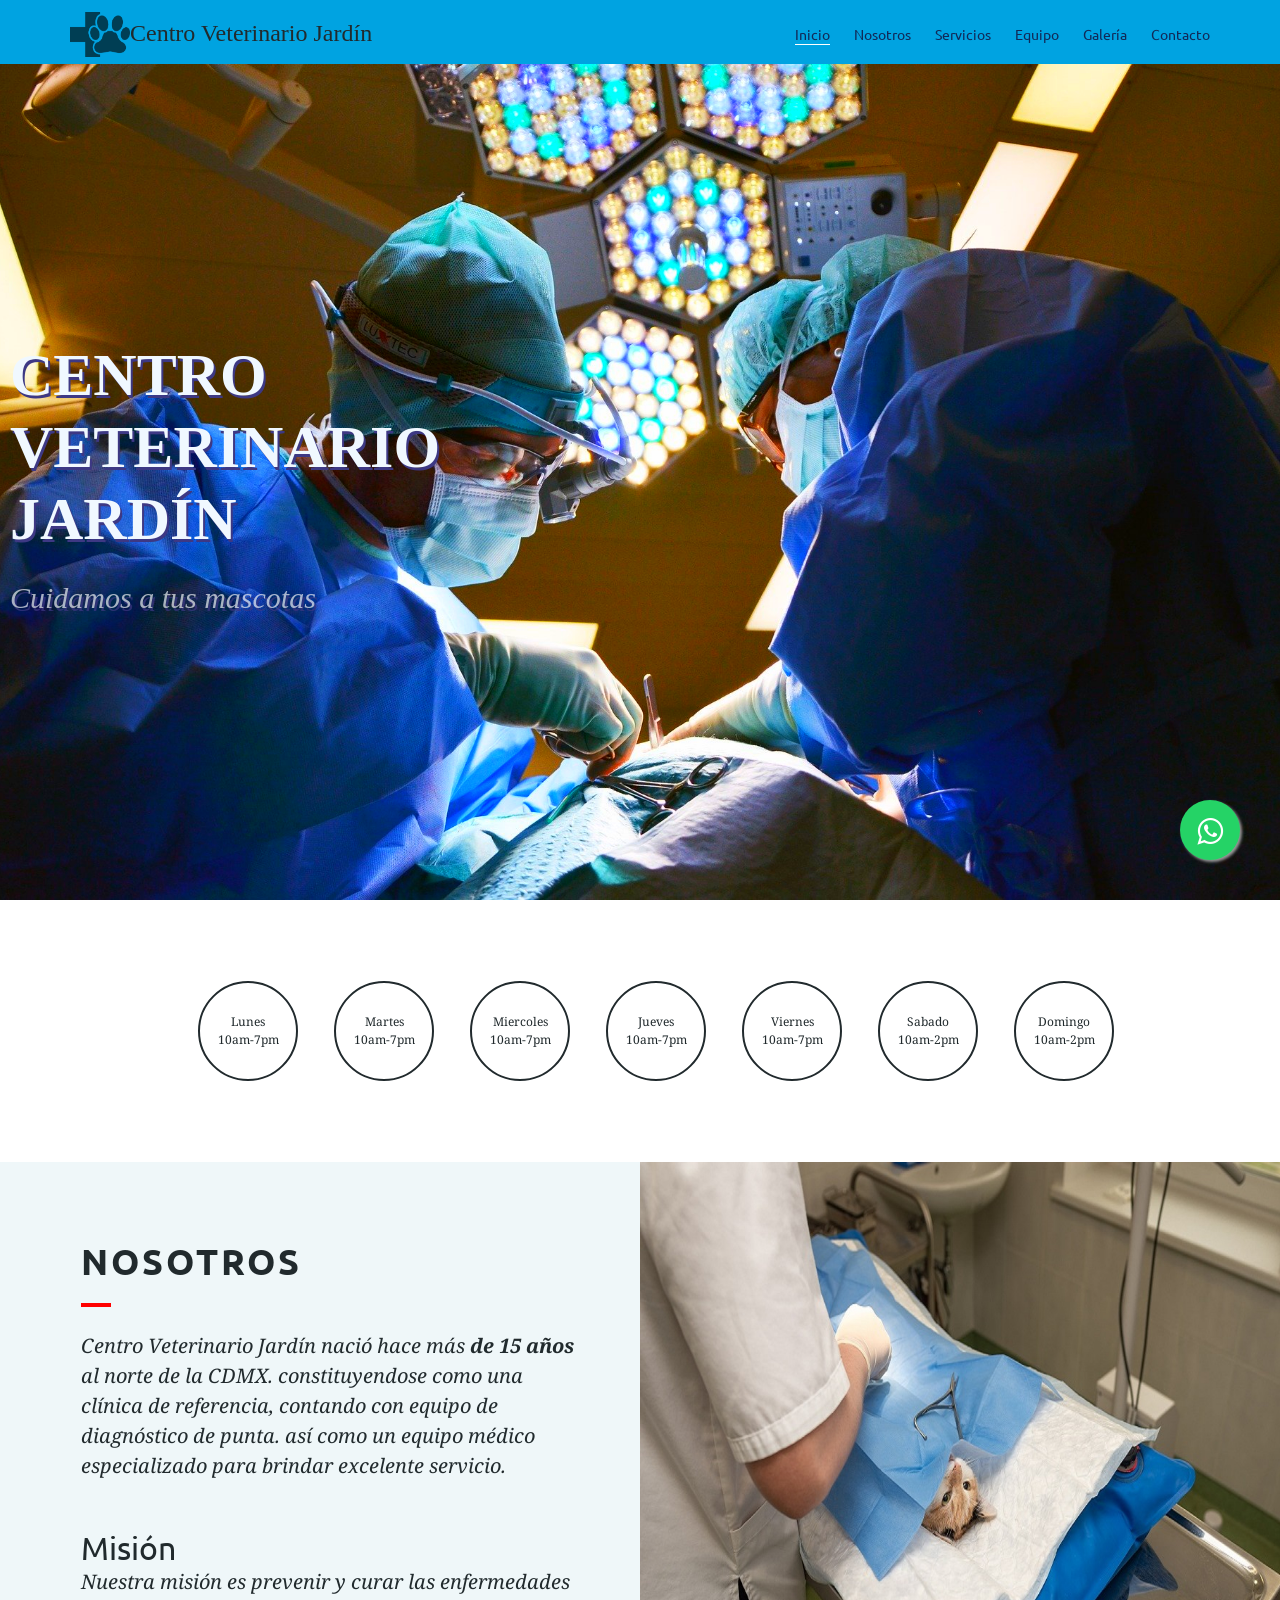
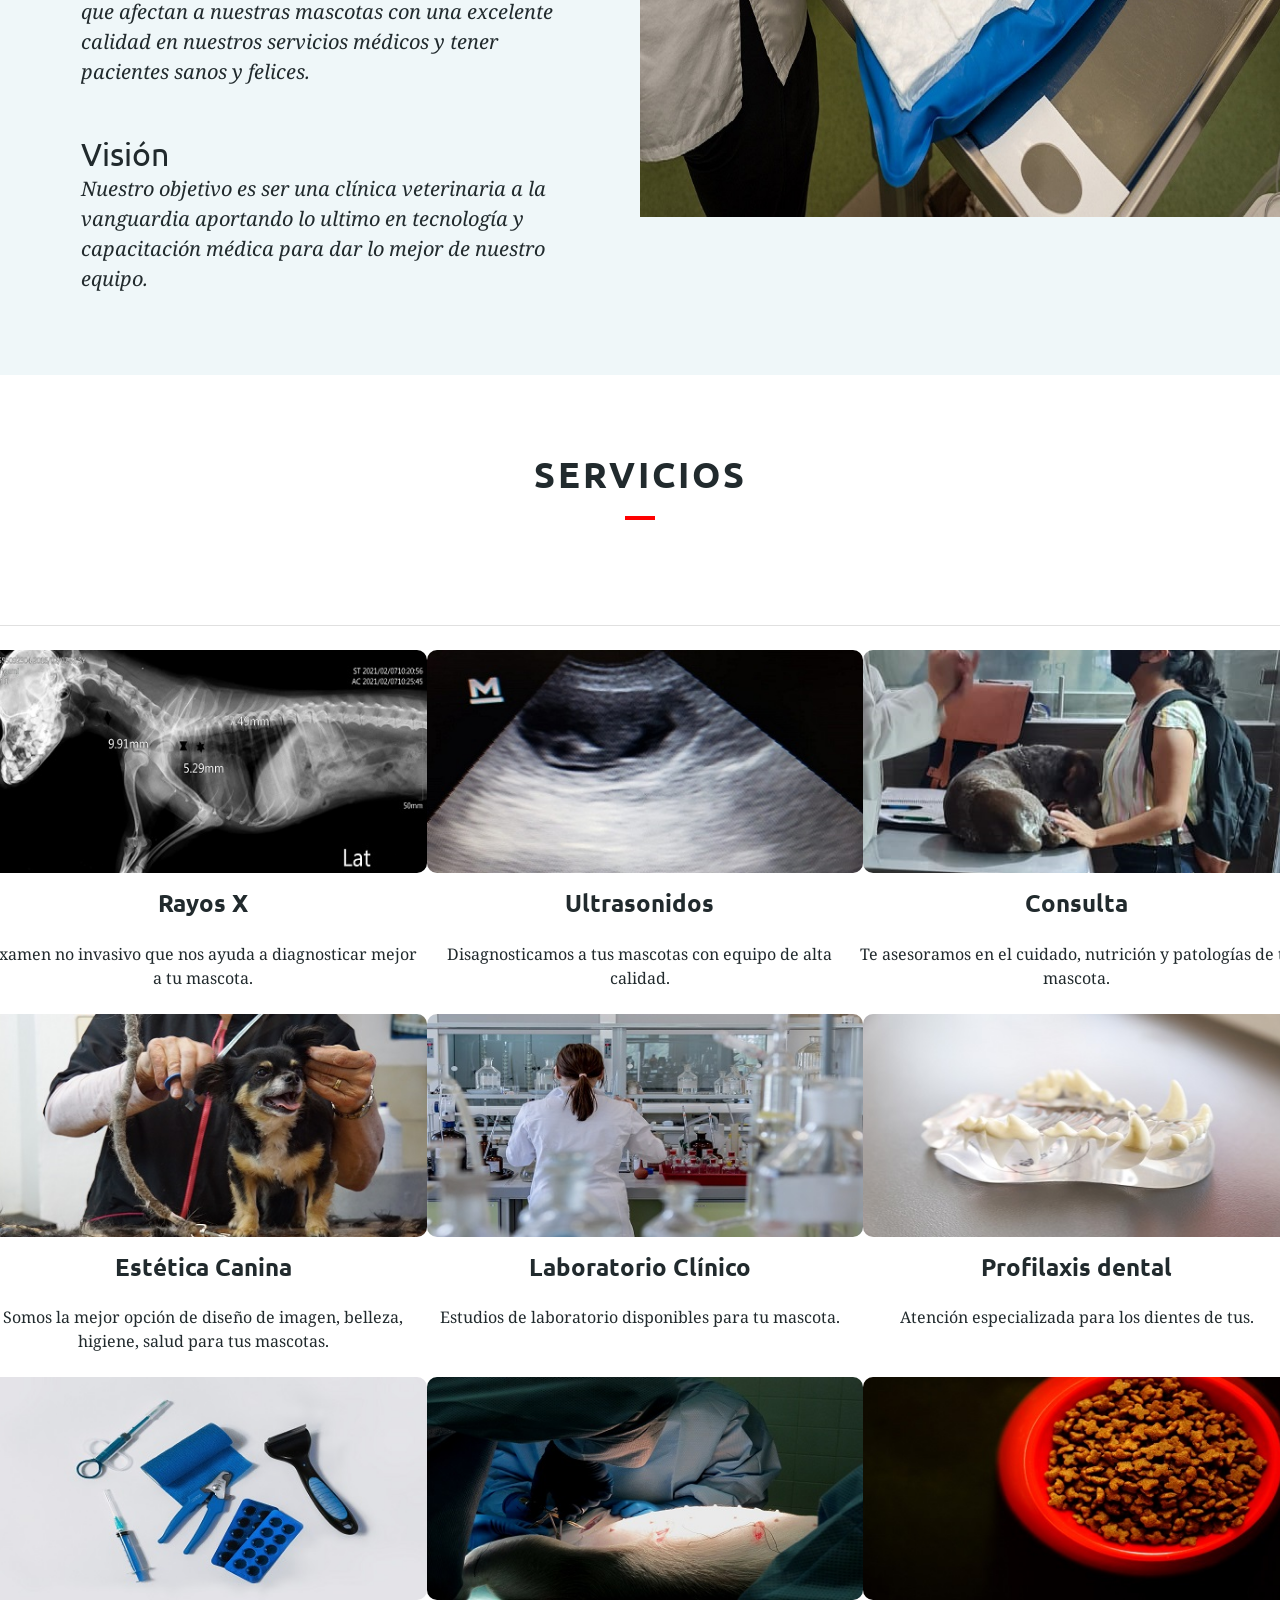
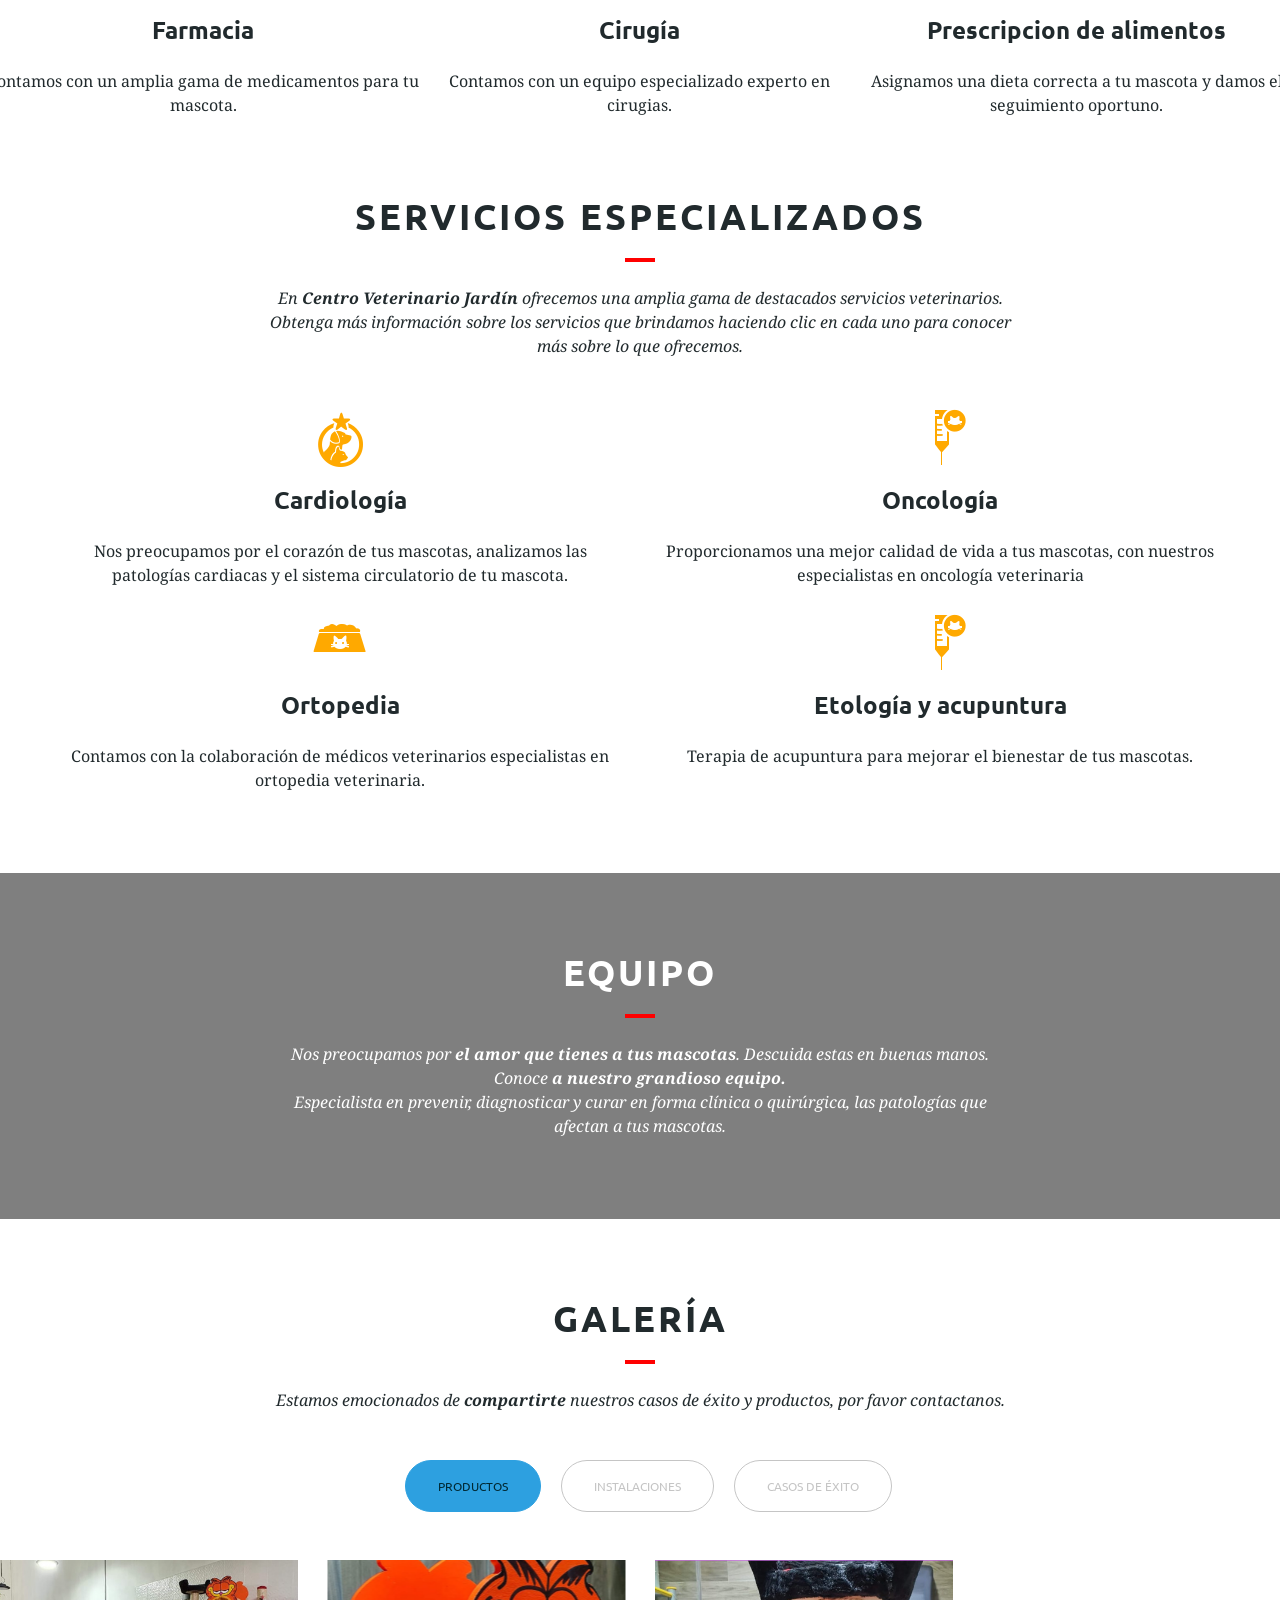
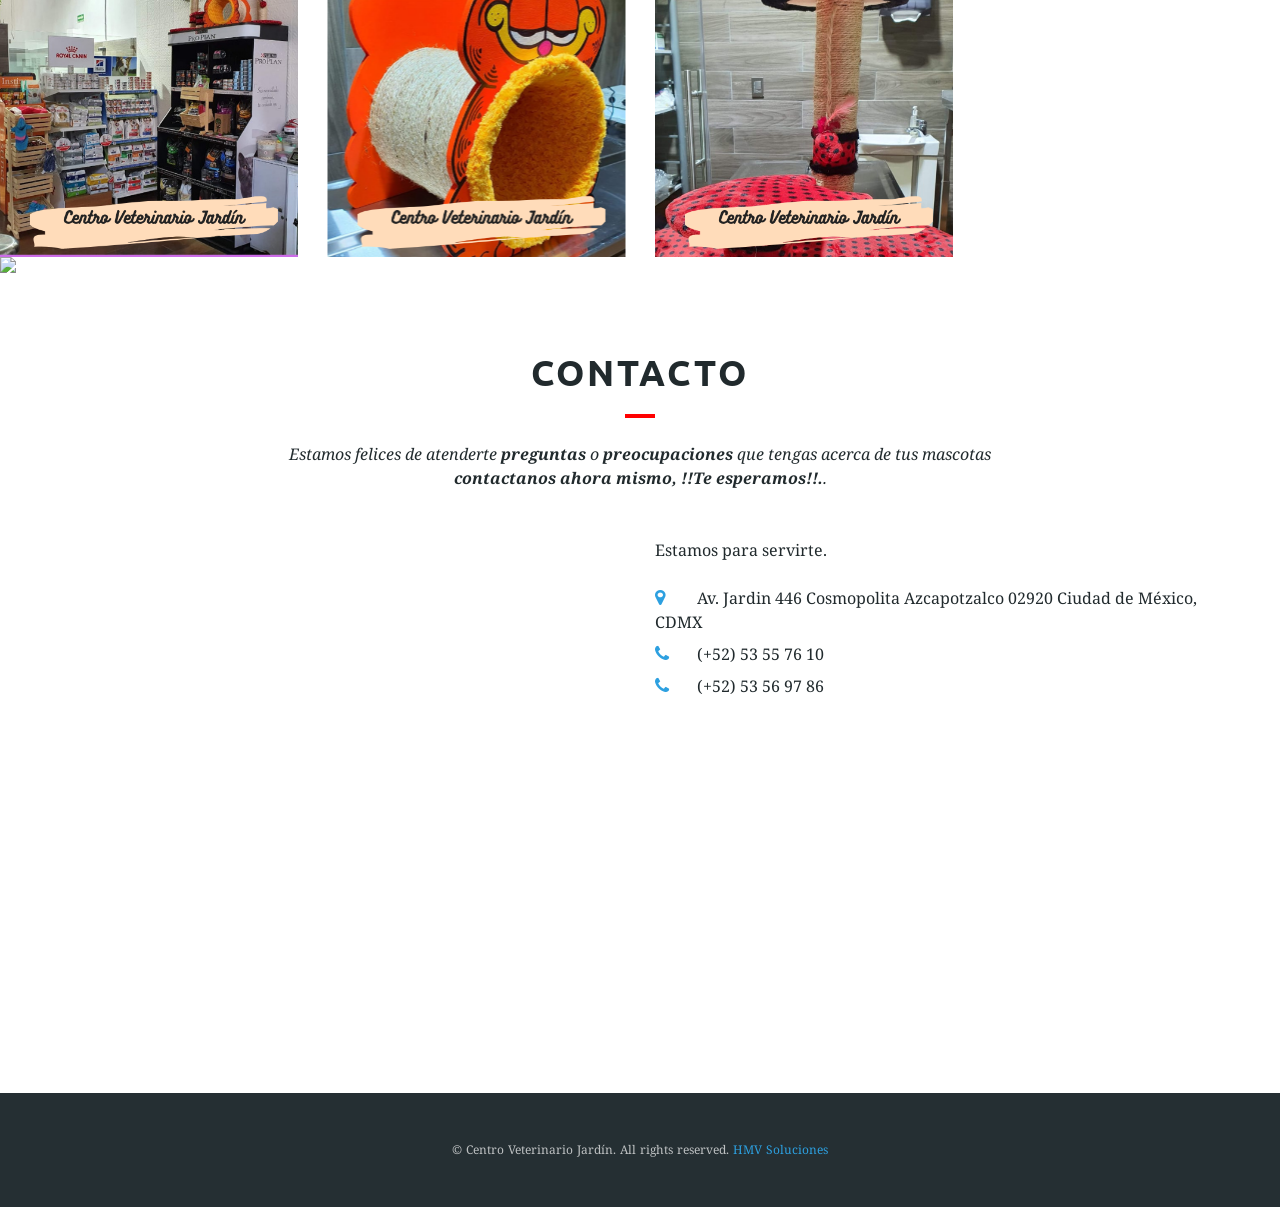
==== commit b24f01c7: "nuesvos servicios" ====
--- a/index.html
+++ b/index.html
@@ -143,11 +143,20 @@
 
           <h2 class="section-title margin-24b">Nosotros</h2>
 
-          <p class="f-italic24 margin-48b">Centro Veterinario Jard&iacute;n ha estado a tu servicio <strong>desde hace m&aacute;s de 15 a&ntilde;os</strong>. ofrecemos un completo servicio
-             <strong>para el cuidado de tus mascotas, contamos con un amplia gama de servicios especializados</strong> 
-              <strong>y con los mejores especialistas</strong>. Te invitamos a explorar nuestros servicios. </p>
-
-          <p></p>
+          <p class="f-italic24 margin-48b">Centro Veterinario Jard&iacute;n naci&oacute; hace m&aacute;s <strong>de 15 a&ntilde;os</strong> al norte de la CDMX.
+            constituyendose como una cl&iacute;nica de referencia, contando con equipo de diagn&oacute;stico de punta. as&iacute;  como un equipo
+            m&eacute;dico especializado para brindar excelente servicio.            
+          </p>
+          <h3>Misi&oacute;n</h3>
+          <p class="f-italic24 margin-48b">
+            Nuestra misi&oacute;n es prevenir y curar las enfermedades que afectan a nuestras mascotas
+            con una excelente calidad en nuestros servicios m&eacute;dicos y tener pacientes sanos y felices.
+          </p>
+          <h3>Visi&oacute;n</h3>
+          <p class="f-italic24 margin-48b">
+            Nuestro objetivo es ser una cl&iacute;nica veterinaria a la vanguardia aportando lo ultimo en tecnolog&iacute;a
+            y capacitaci&oacute;n m&eacute;dica para dar lo mejor de nuestro equipo. 
+          </p>
 
         </div>
         <!--inner-container-->
@@ -247,7 +256,7 @@
           <div align="center">
             <img style="margin-right: 5px;margin-left: 5px; border-radius: 10px 10px 10px 10px;" class="img-responsive" src="images/modal/laboratorio.jpg"/>
           </div>
-          <h4>Laboratorio</h4>
+          <h4>Laboratorio Cl&iacute;nico</h4>
           <p>Estudios de laboratorio disponibles para tu mascota.</p>
         </div>
       </div>
@@ -260,6 +269,42 @@
           <p>Atenci&oacute;n especializada para los dientes de tus.</p>
         </div>
       </div>
+    </div>
+    <div class="row">
+      <div class="col-md-4">
+        <div class="service-alt margin-24t">
+          <div align="center">
+          <img style="margin-right: 5px;margin-left: 5px;border-radius: 10px 10px 10px 10px;" 
+          class="img-responsive"
+           src="images/modal/farmacia.jpg"/>
+        </div>
+          <h4>Farmacia</h4>
+          <p>Contamos con un amplia gama de medicamentos para tu mascota.</p>
+        </div>
+      </div>
+      <div class="col-md-4">
+        <div class="service-alt margin-24t">
+          <div align="center">
+          <img 
+          style="margin-right: 5px;margin-left: 5px;border-radius: 10px 10px 10px 10px;" class="img-responsive" 
+          src="images/modal/cirugia.jpg"/>
+        </div>
+          <h4>Cirug&iacute;a</h4>
+          <p>Contamos con un equipo especializado experto en cirugias.</p>
+        </div>
+      </div>
+      <div class="col-md-4">
+        <div class="service-alt margin-24t">
+          <div align="center">
+          <img style="margin-right: 5px;margin-left: 5px;border-radius: 10px 10px 10px 10px;" 
+          class="img-responsive"
+           src="images/modal/alimento.jpg"/>
+        </div>
+          <h4>Prescripcion de alimentos</h4>
+          <p>Asignamos una dieta correcta a tu mascota y damos el seguimiento oportuno.</p>
+        </div>
+      </div>
+      
     </div>
   </section>
   <!--services end-->
--- a/style.css
+++ b/style.css
@@ -503,7 +503,7 @@
     margin-bottom: 16px;
 	text-transform:uppercase;}
 
-.f-italic24{font-size:24px;
+.f-italic24{font-size:20px;
 font-style:italic;}
 
 .light-text{font-weight:300;
@@ -1633,7 +1633,7 @@
 
 .about-inner { padding: 15px; }
 
-.f-italic24 { font-size: 16px; }
+.f-italic24 { font-size: 14px; }
 
 .feature-title h3 { font-size: 16px; }
 
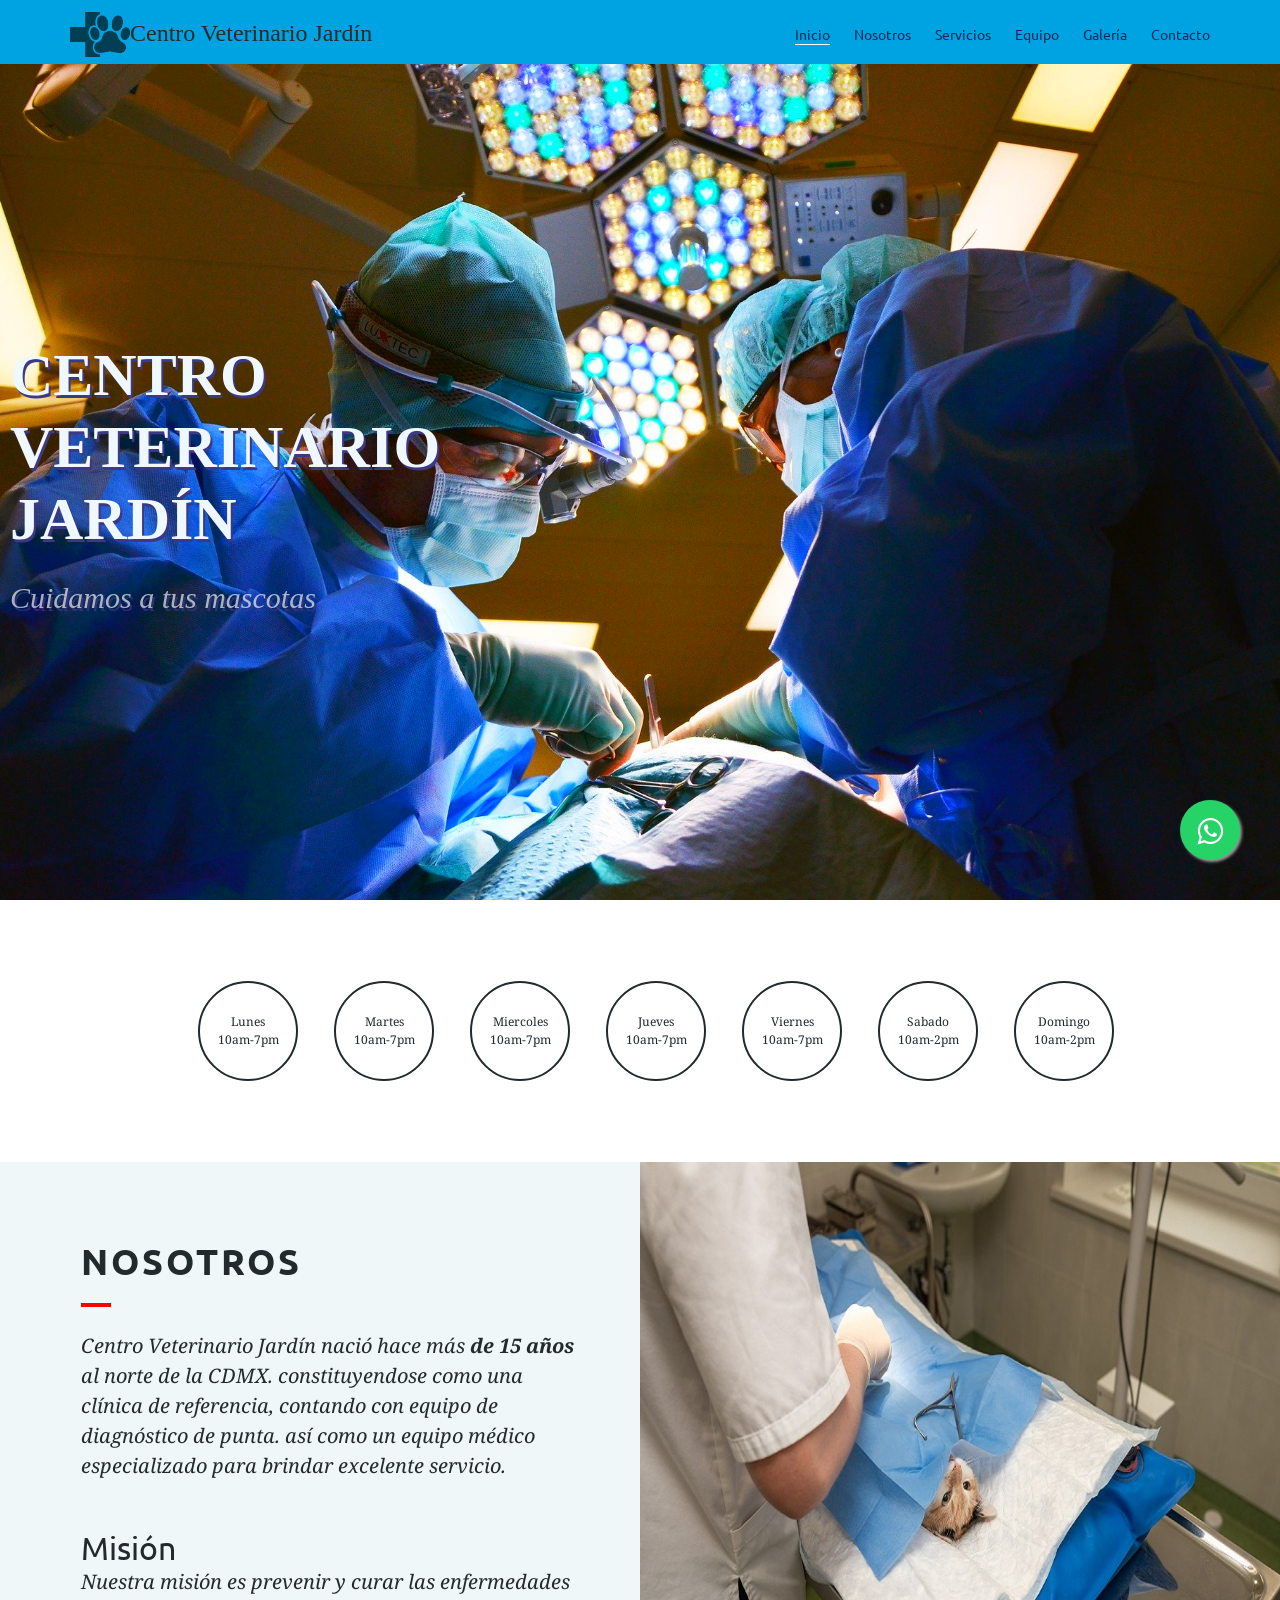
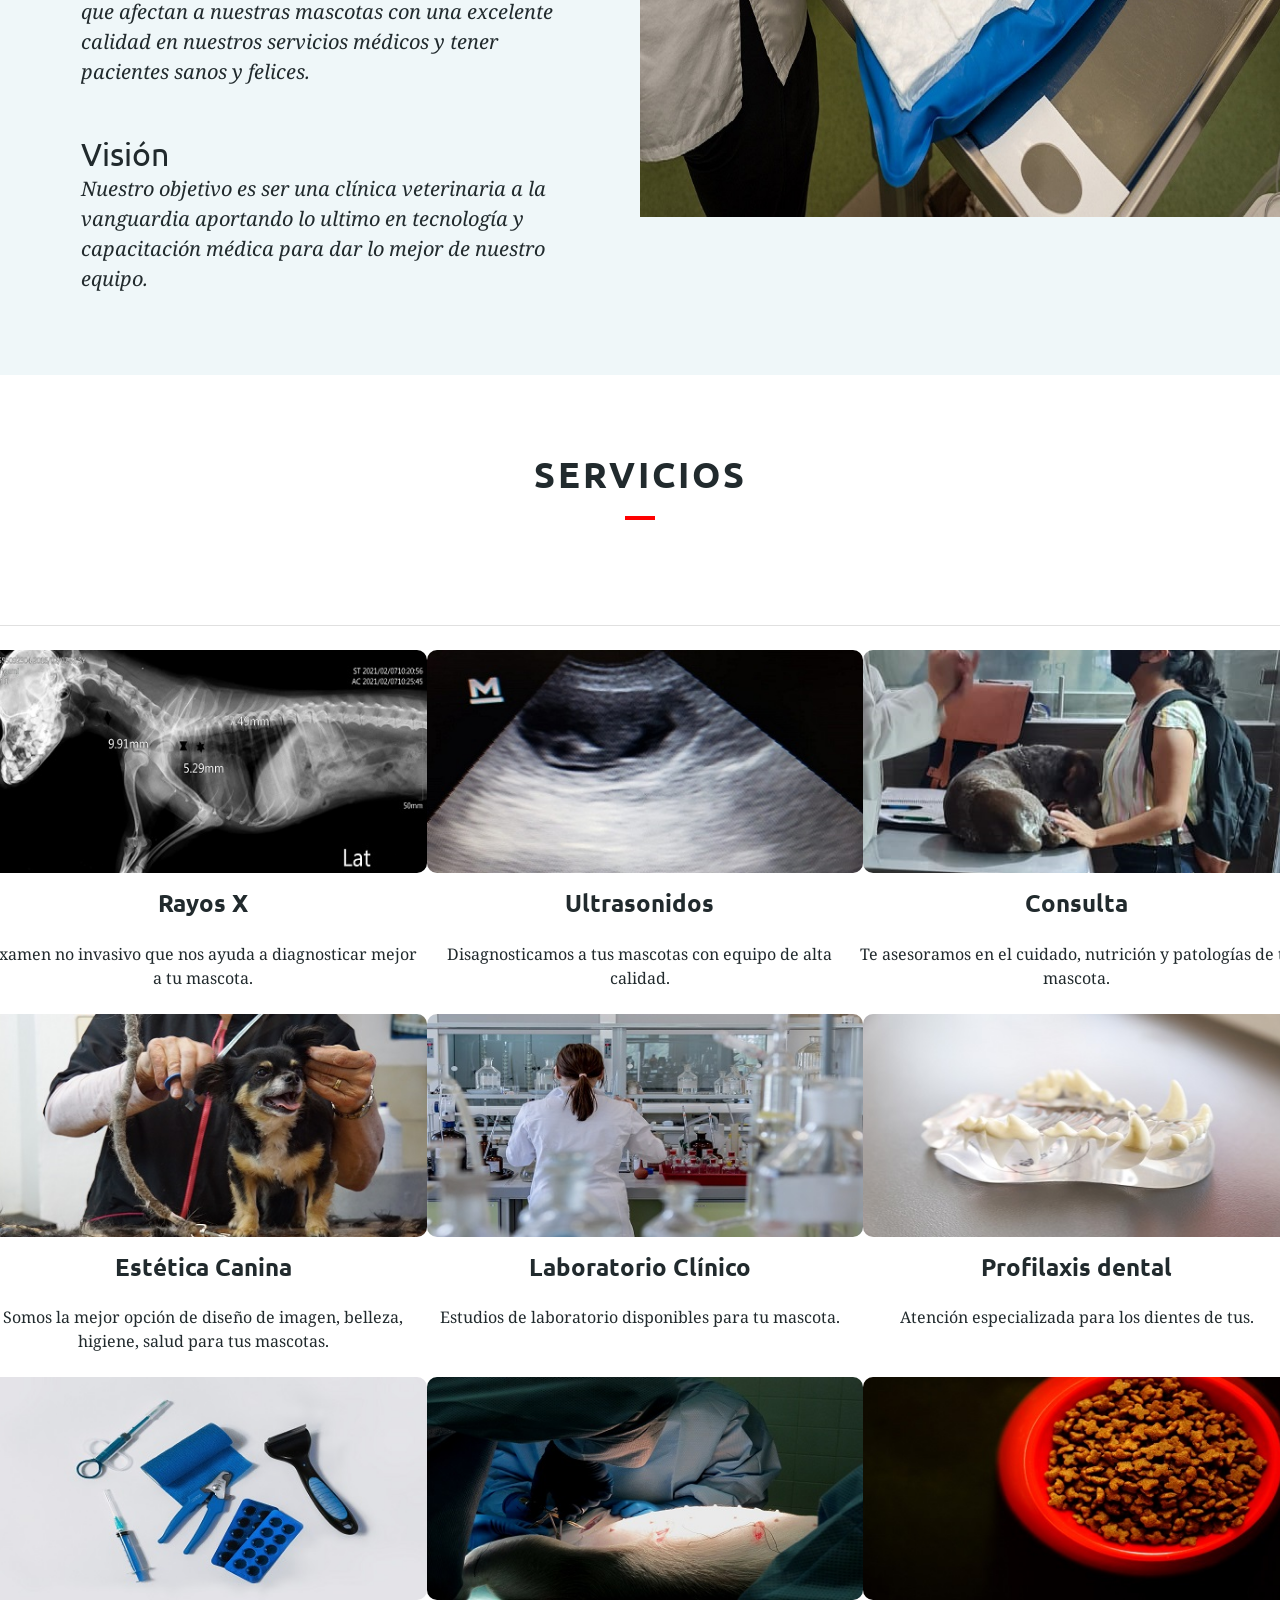
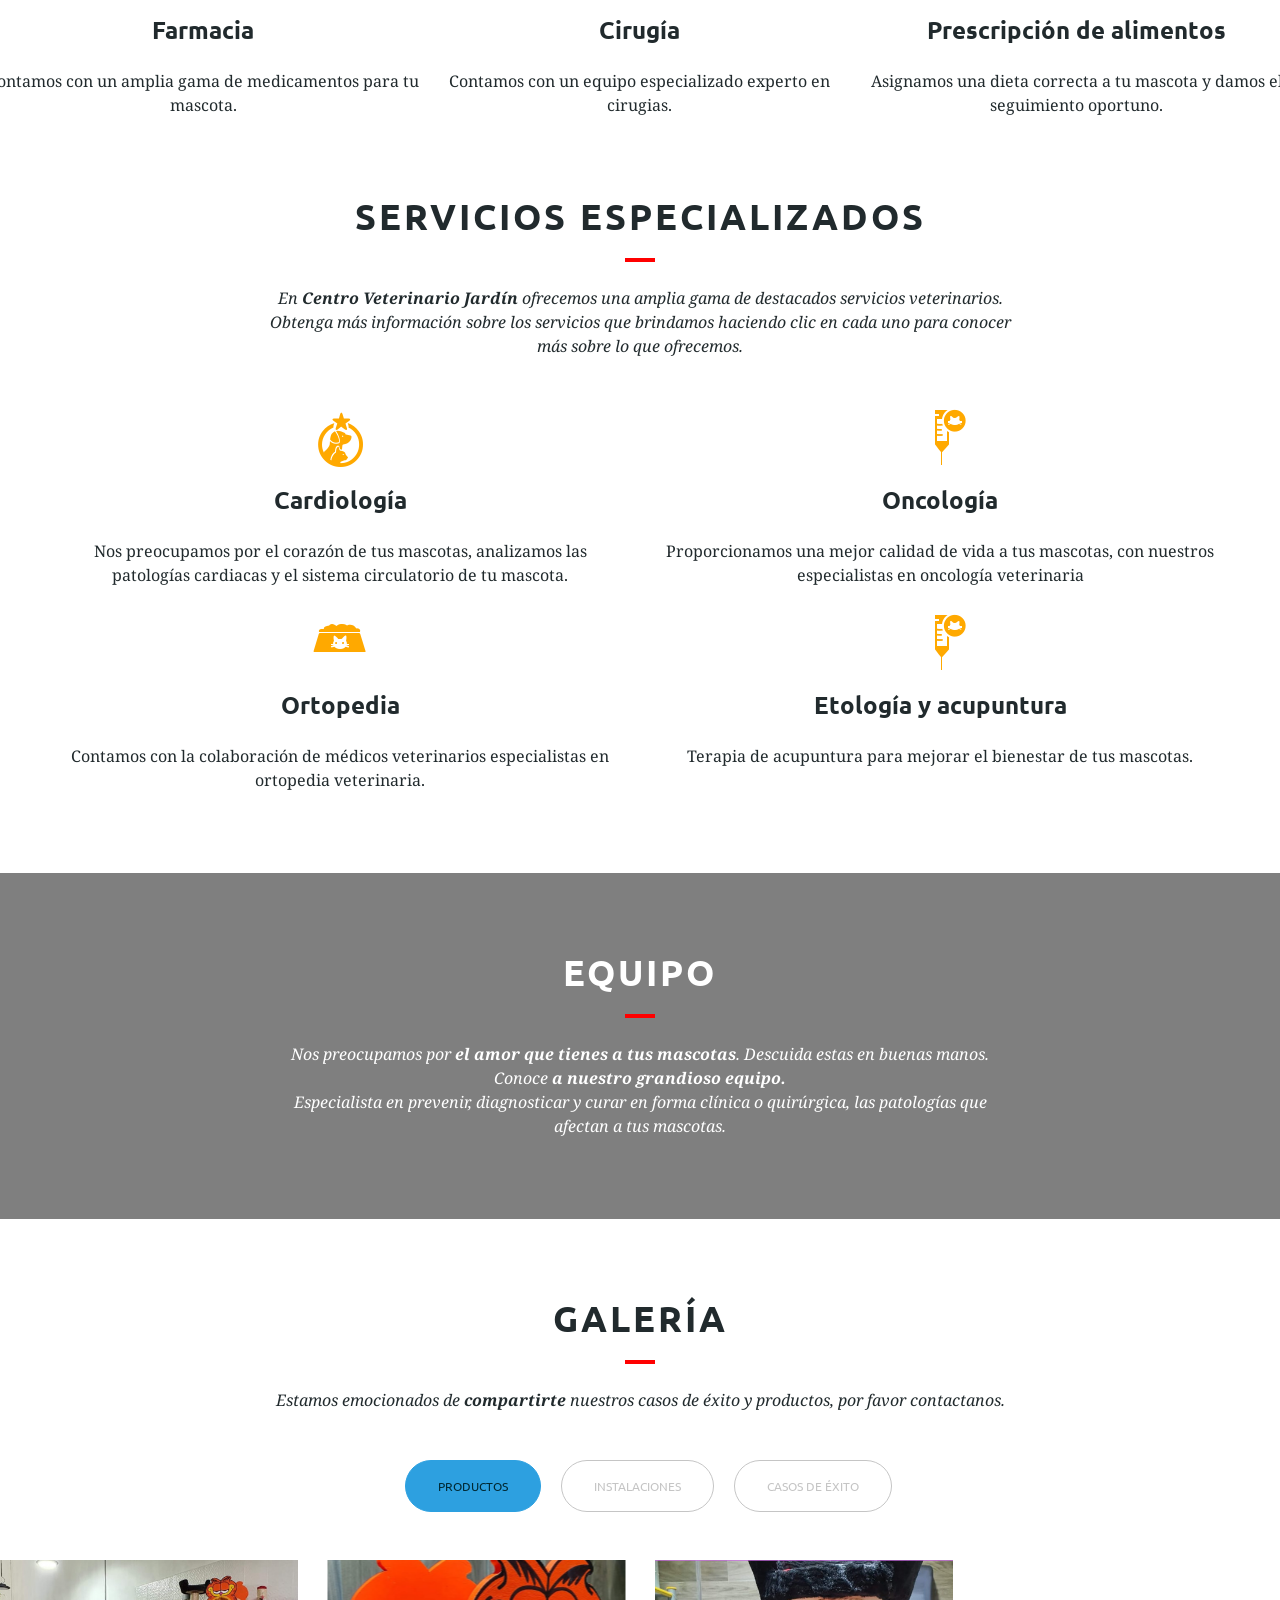
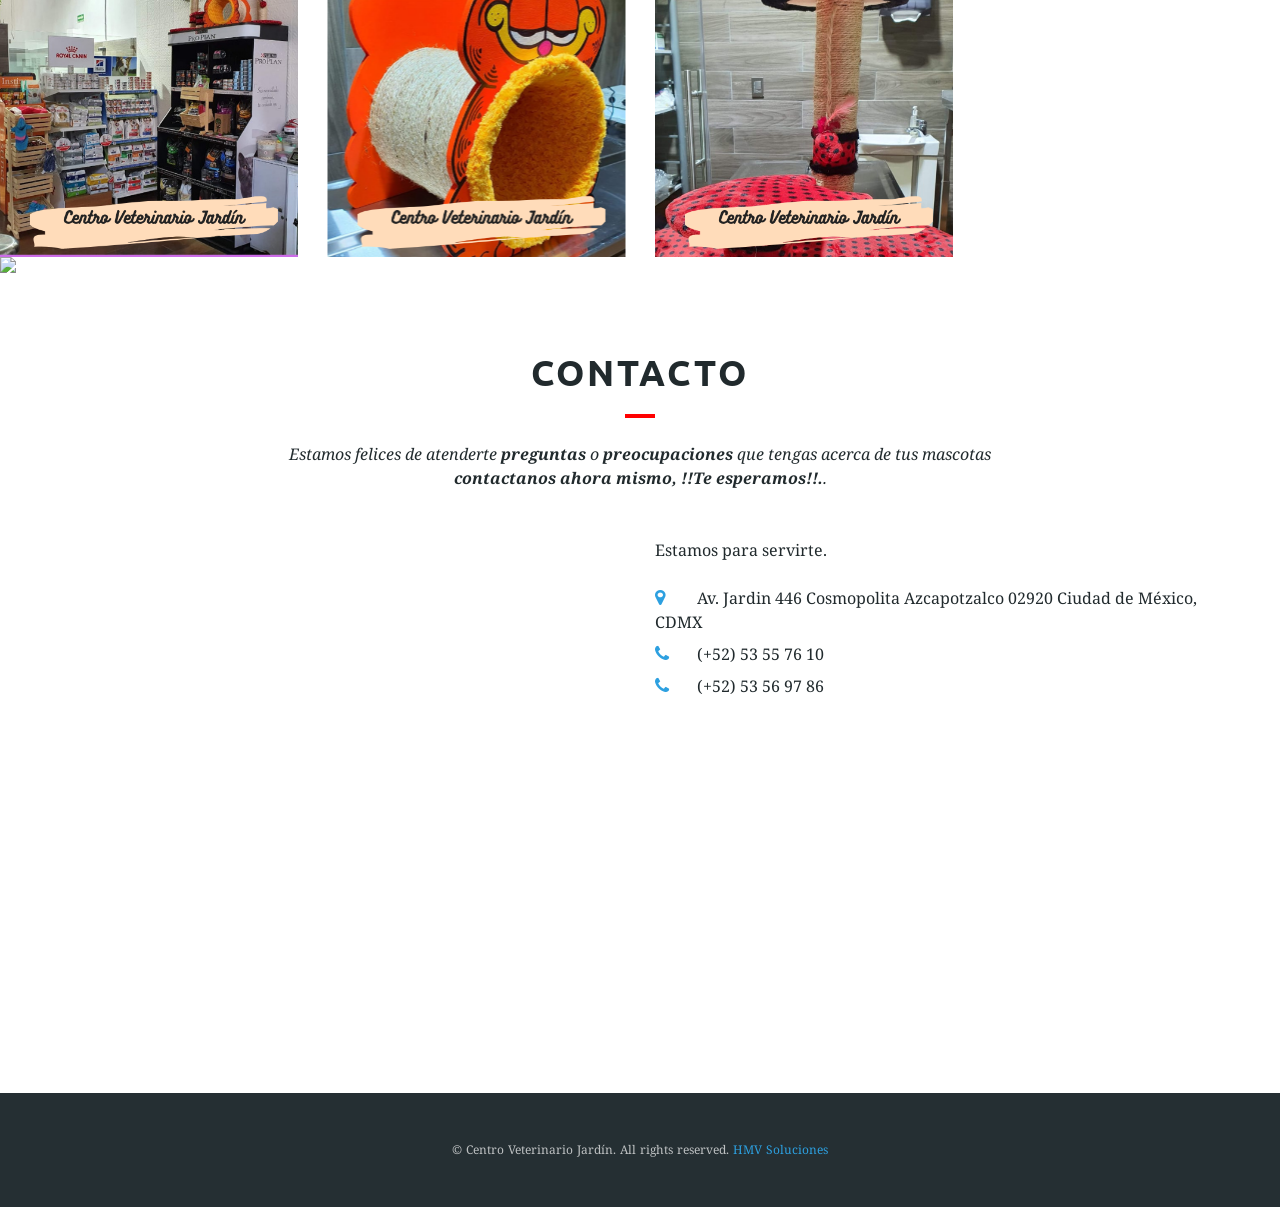
==== commit 519fd532: "nuesvos servicios" ====
--- a/index.html
+++ b/index.html
@@ -300,7 +300,7 @@
           class="img-responsive"
            src="images/modal/alimento.jpg"/>
         </div>
-          <h4>Prescripcion de alimentos</h4>
+          <h4>Prescripci&oacute;n de alimentos</h4>
           <p>Asignamos una dieta correcta a tu mascota y damos el seguimiento oportuno.</p>
         </div>
       </div>
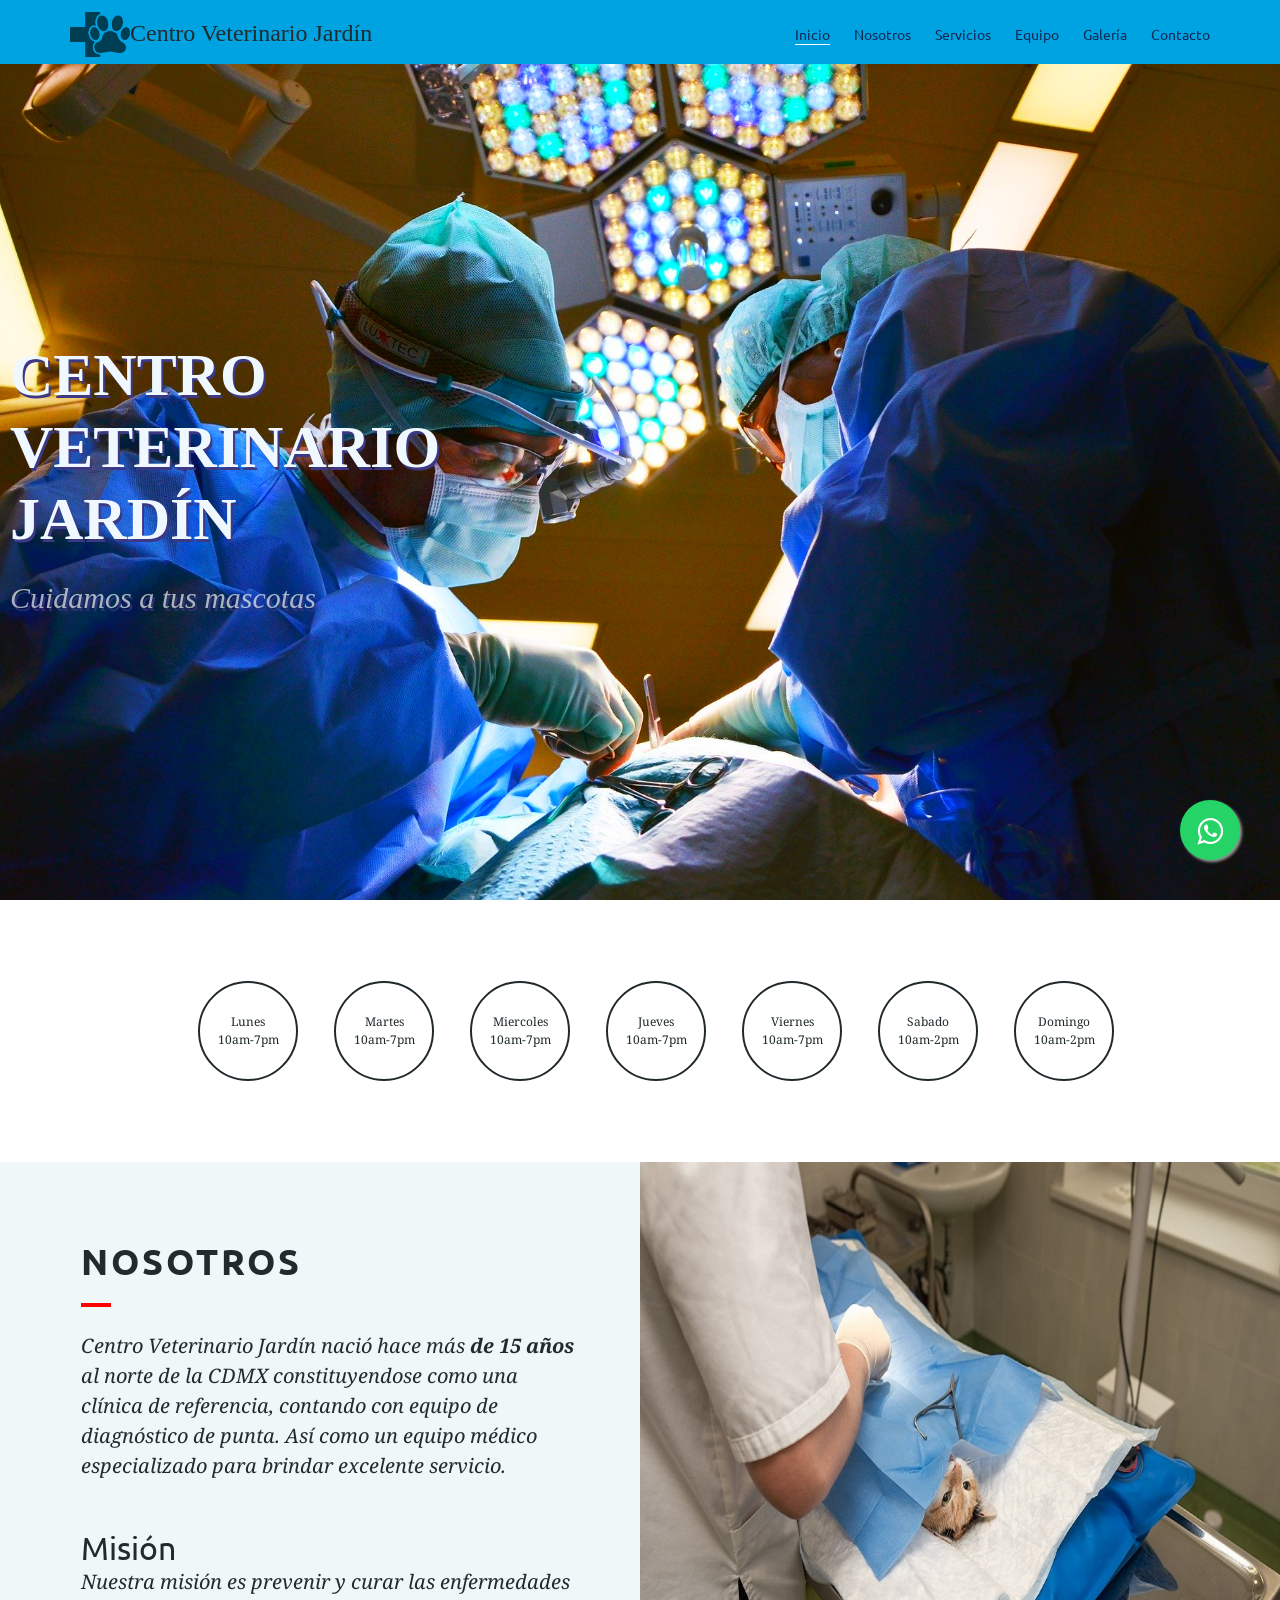
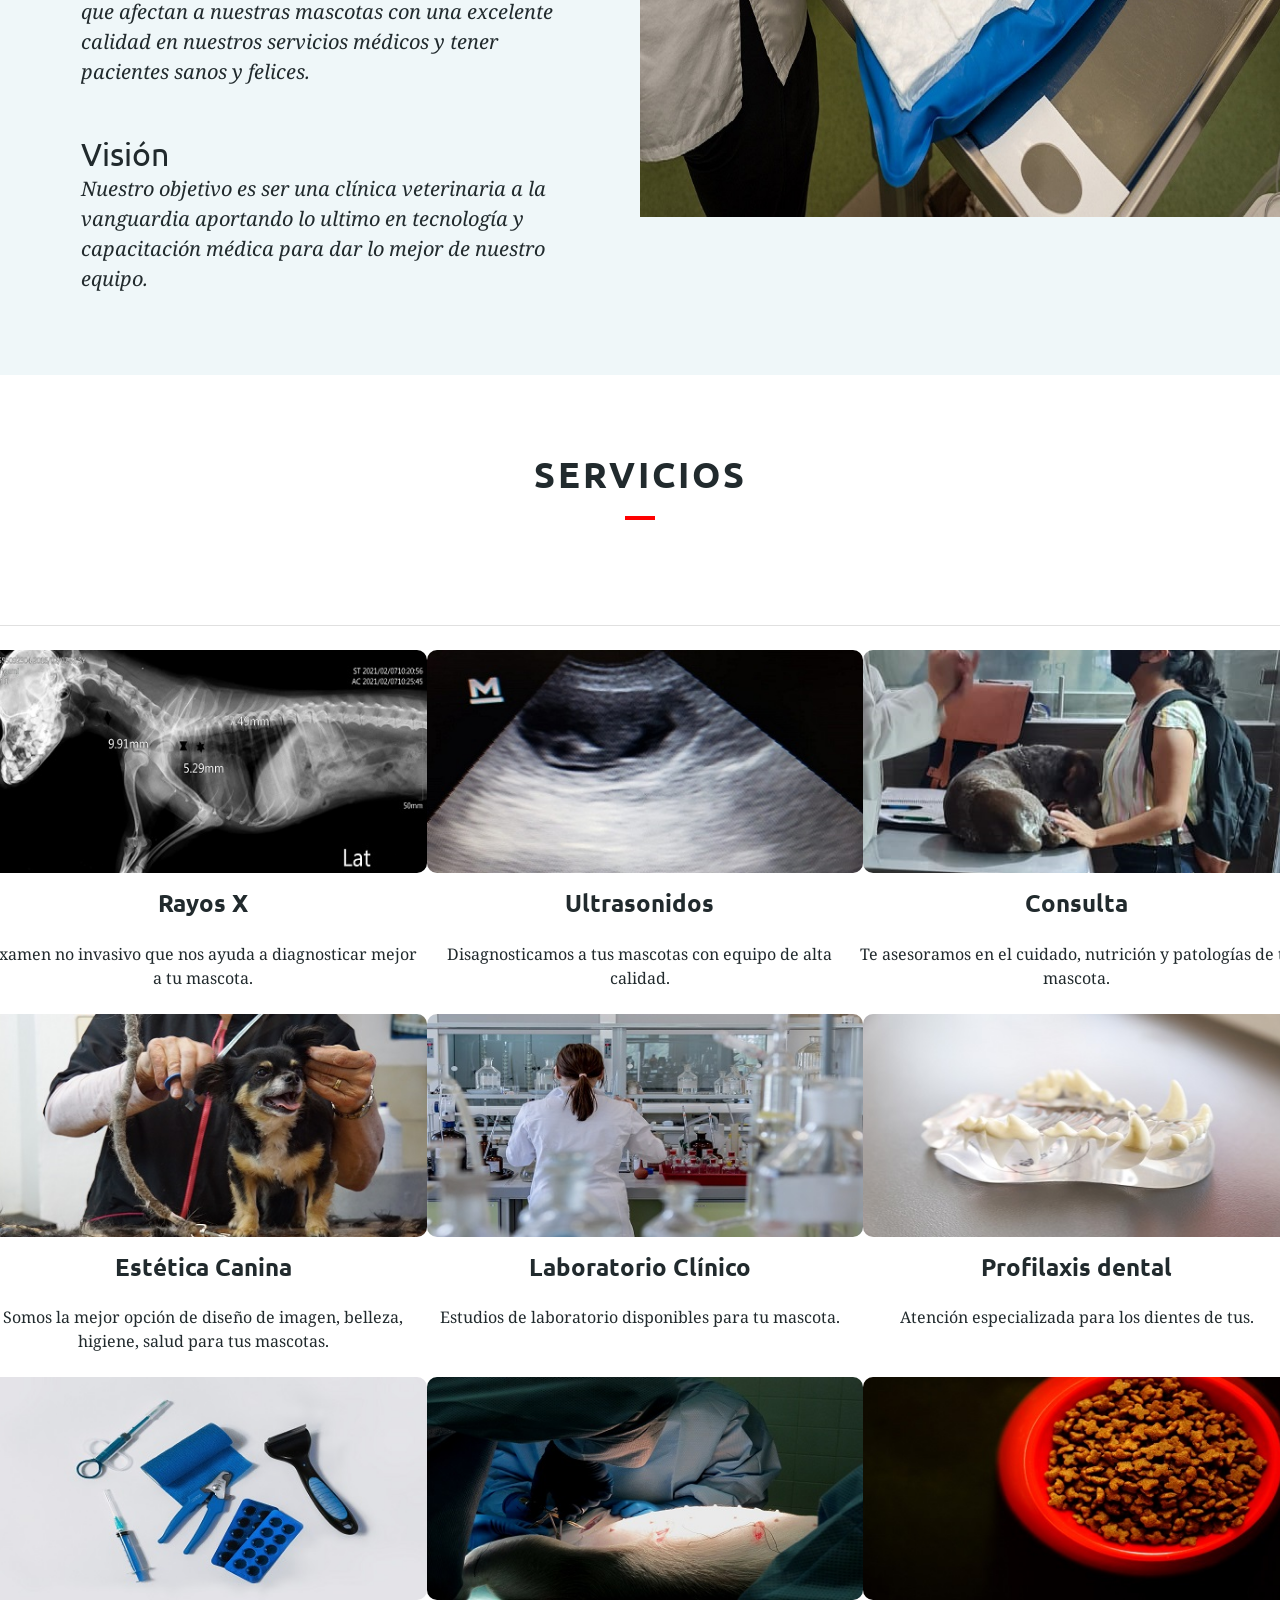
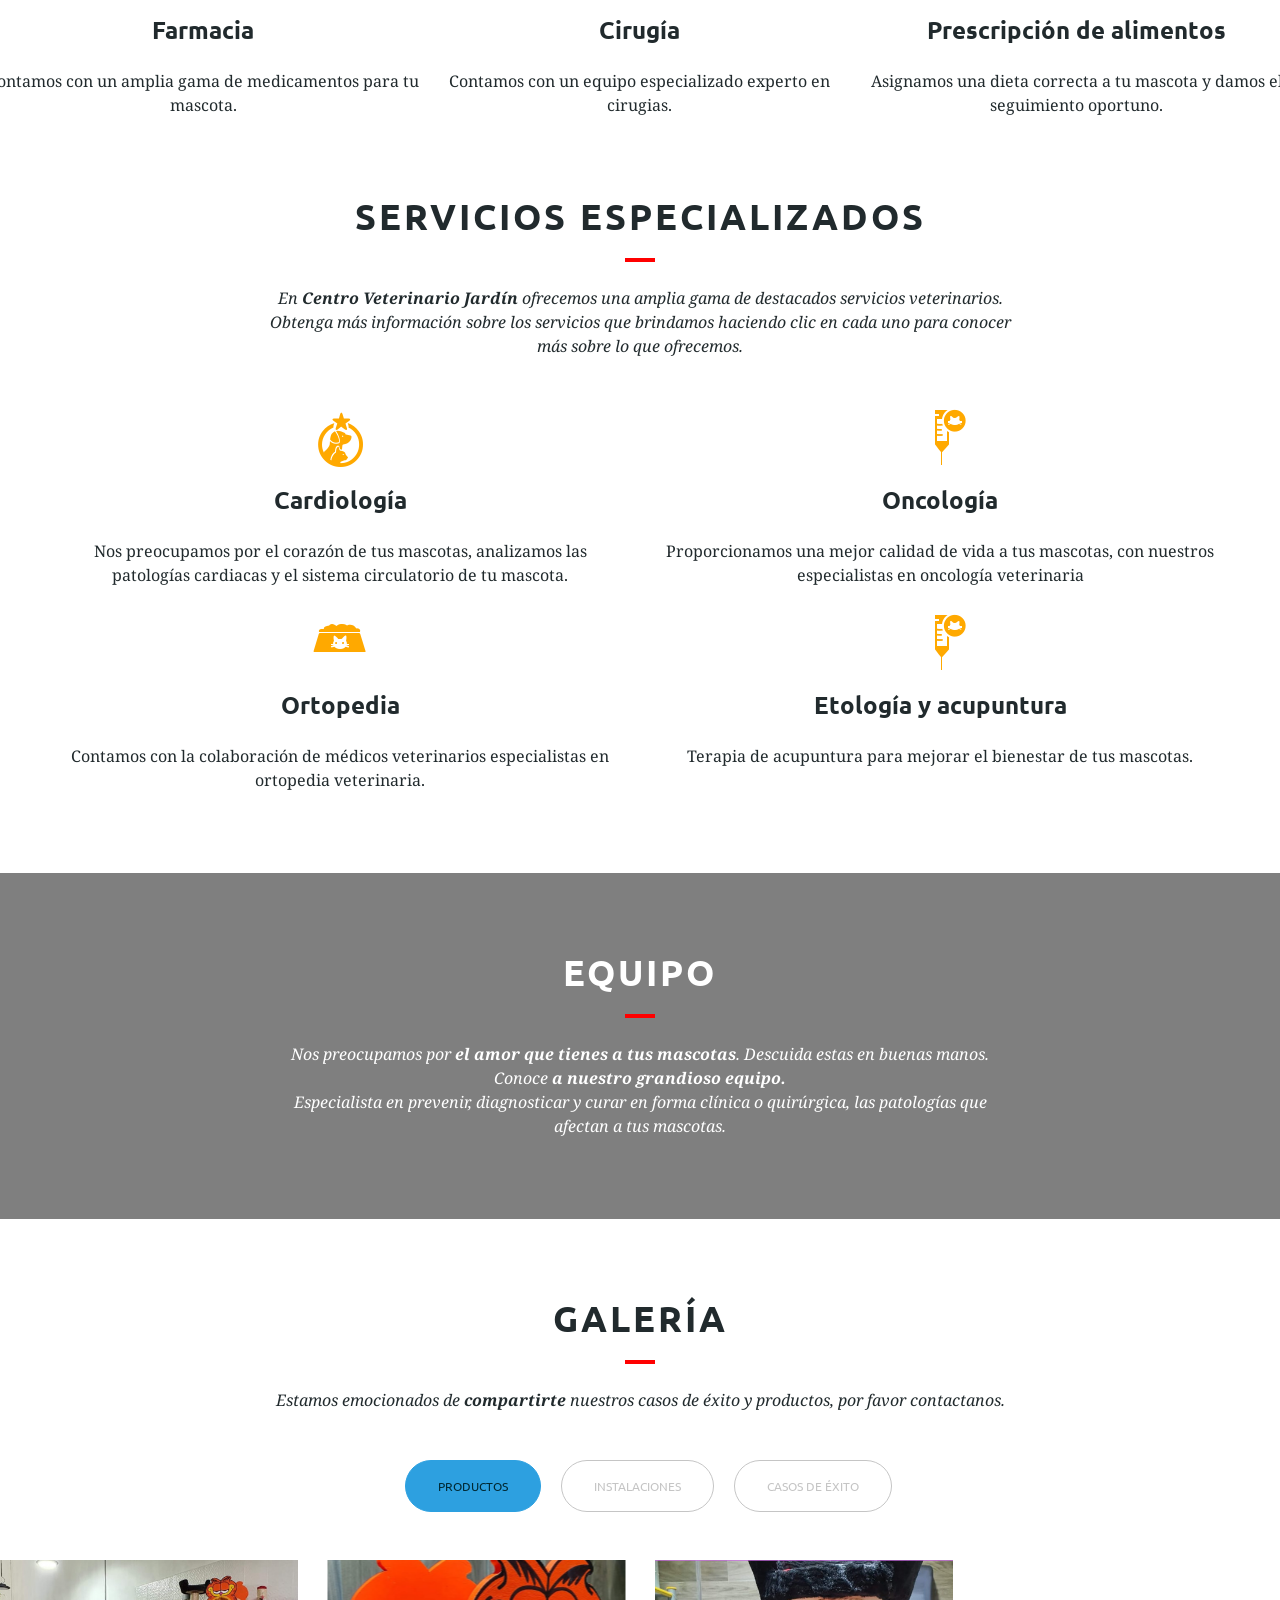
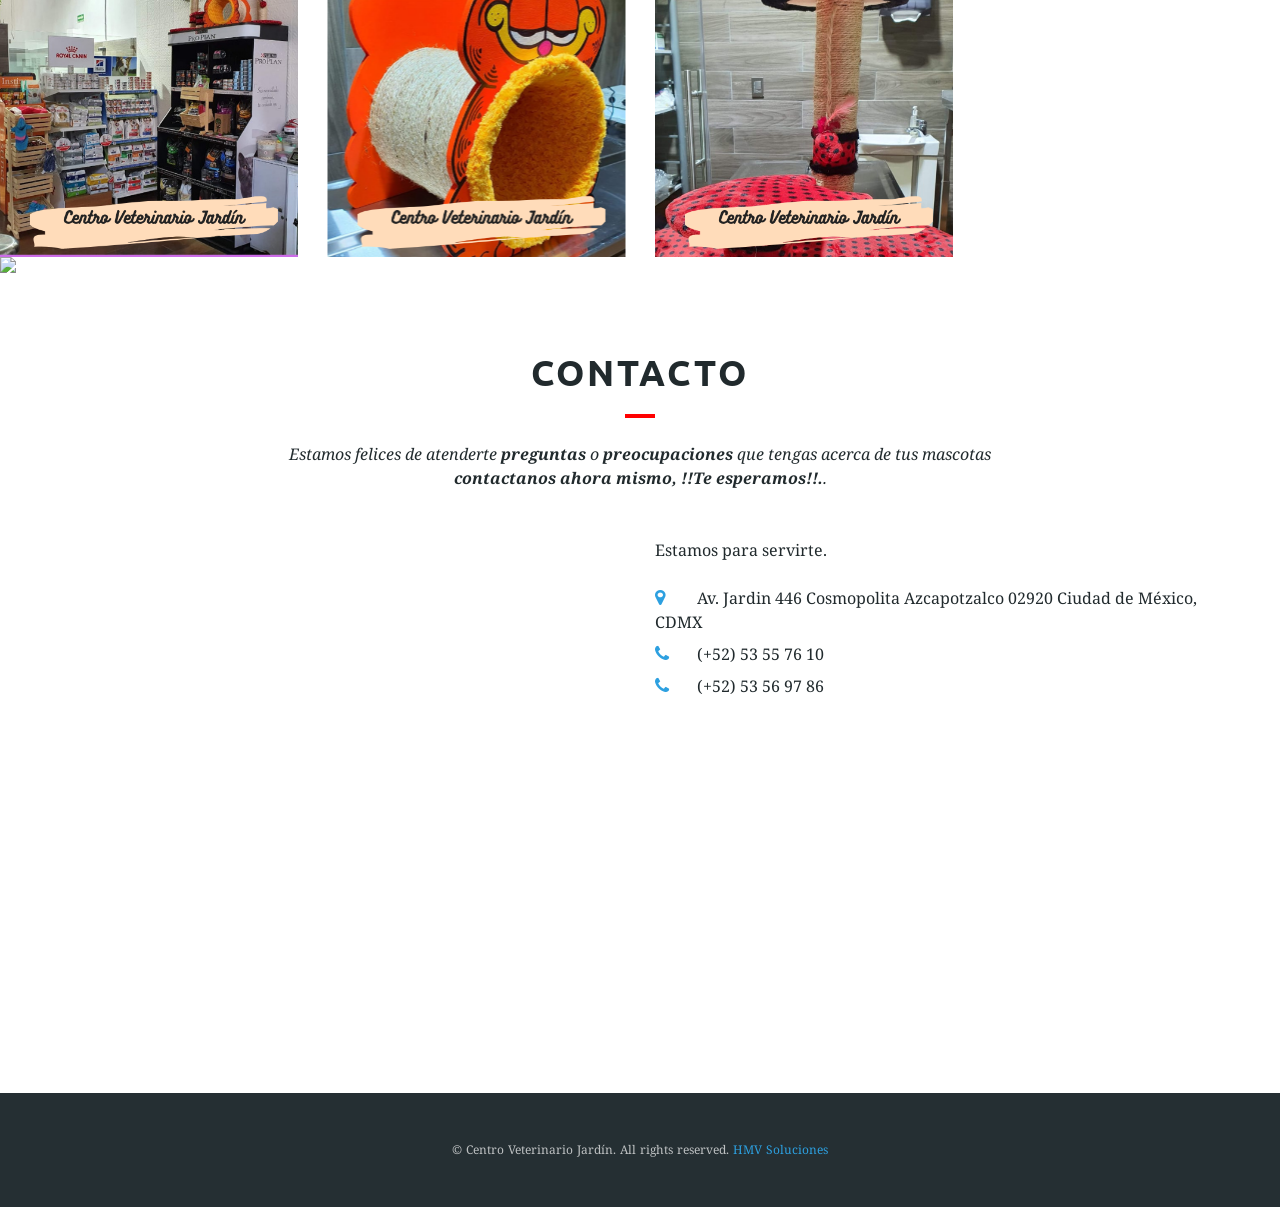
==== commit b445c3bf: "servicios" ====
--- a/index.html
+++ b/index.html
@@ -143,8 +143,8 @@
 
           <h2 class="section-title margin-24b">Nosotros</h2>
 
-          <p class="f-italic24 margin-48b">Centro Veterinario Jard&iacute;n naci&oacute; hace m&aacute;s <strong>de 15 a&ntilde;os</strong> al norte de la CDMX.
-            constituyendose como una cl&iacute;nica de referencia, contando con equipo de diagn&oacute;stico de punta. as&iacute;  como un equipo
+          <p class="f-italic24 margin-48b">Centro Veterinario Jard&iacute;n naci&oacute; hace m&aacute;s <strong>de 15 a&ntilde;os</strong> al norte de la CDMX
+            constituyendose como una cl&iacute;nica de referencia, contando con equipo de diagn&oacute;stico de punta. As&iacute;  como un equipo
             m&eacute;dico especializado para brindar excelente servicio.            
           </p>
           <h3>Misi&oacute;n</h3>
